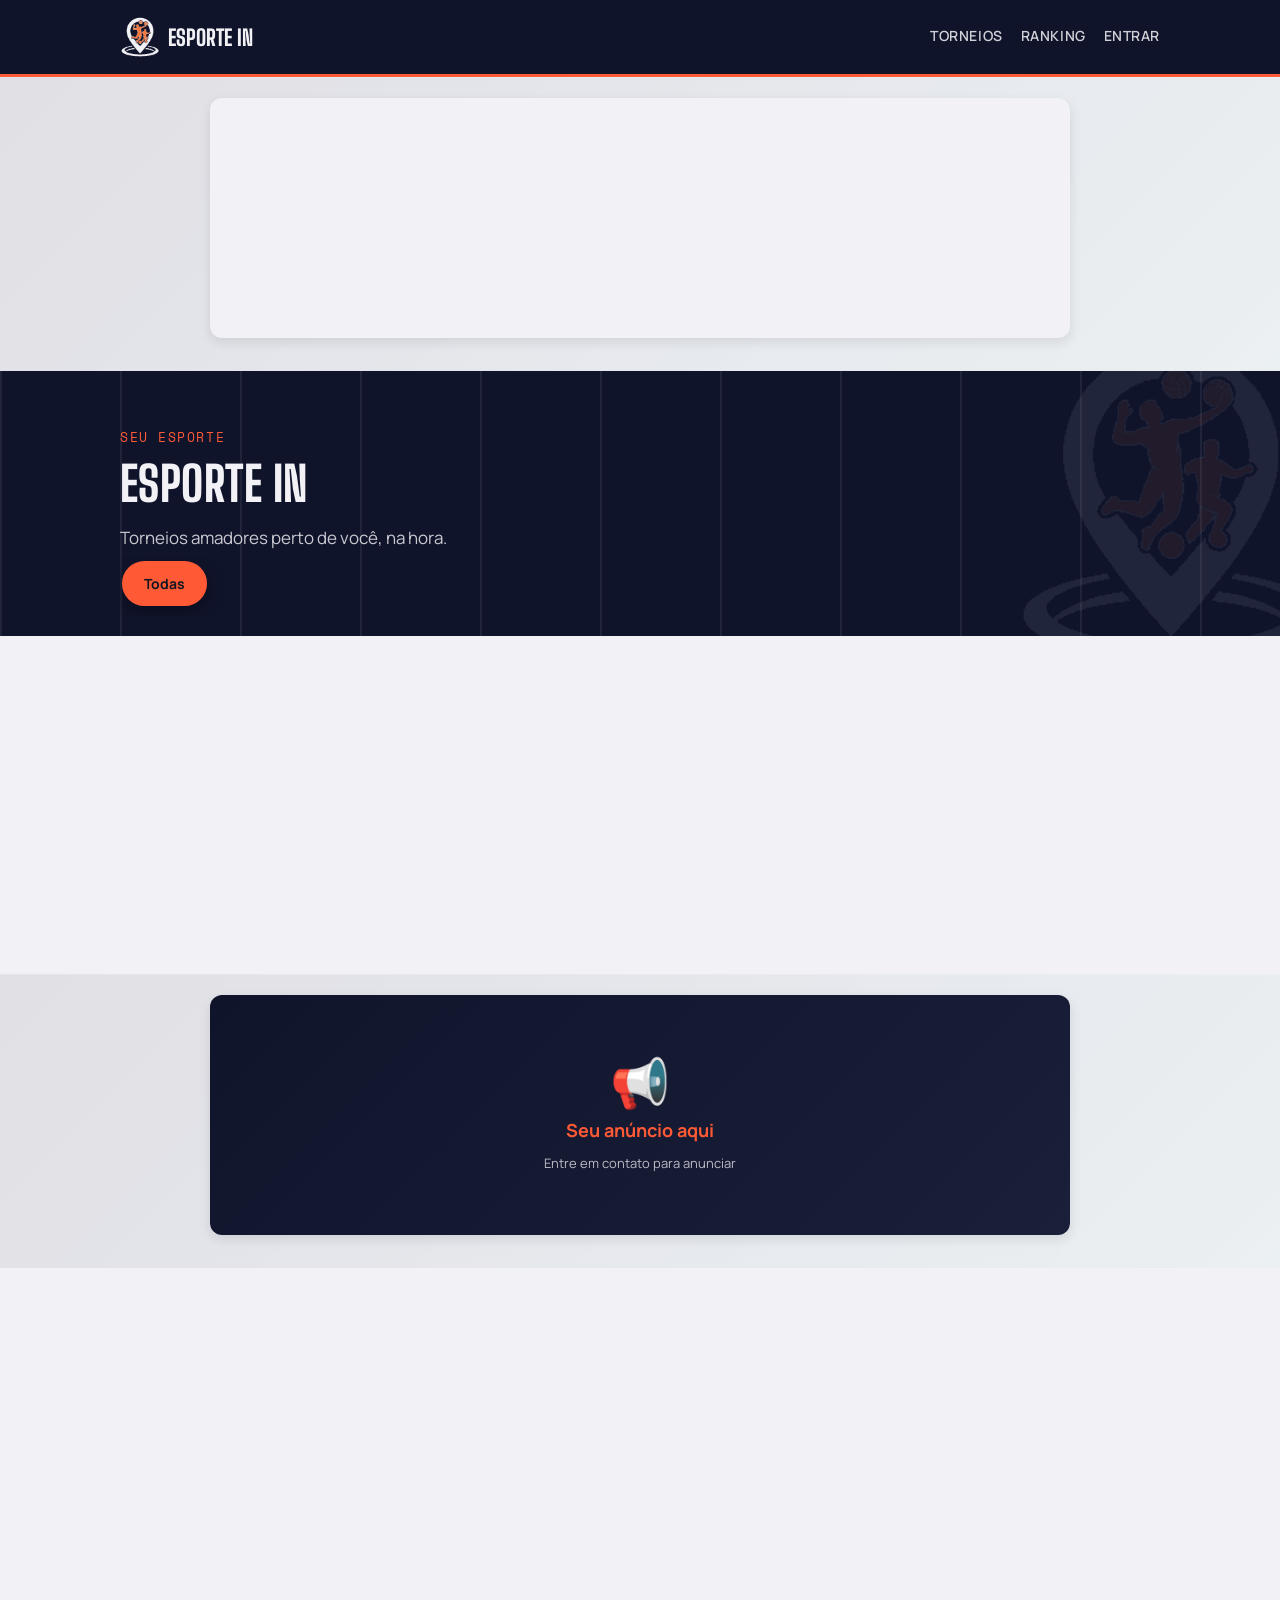
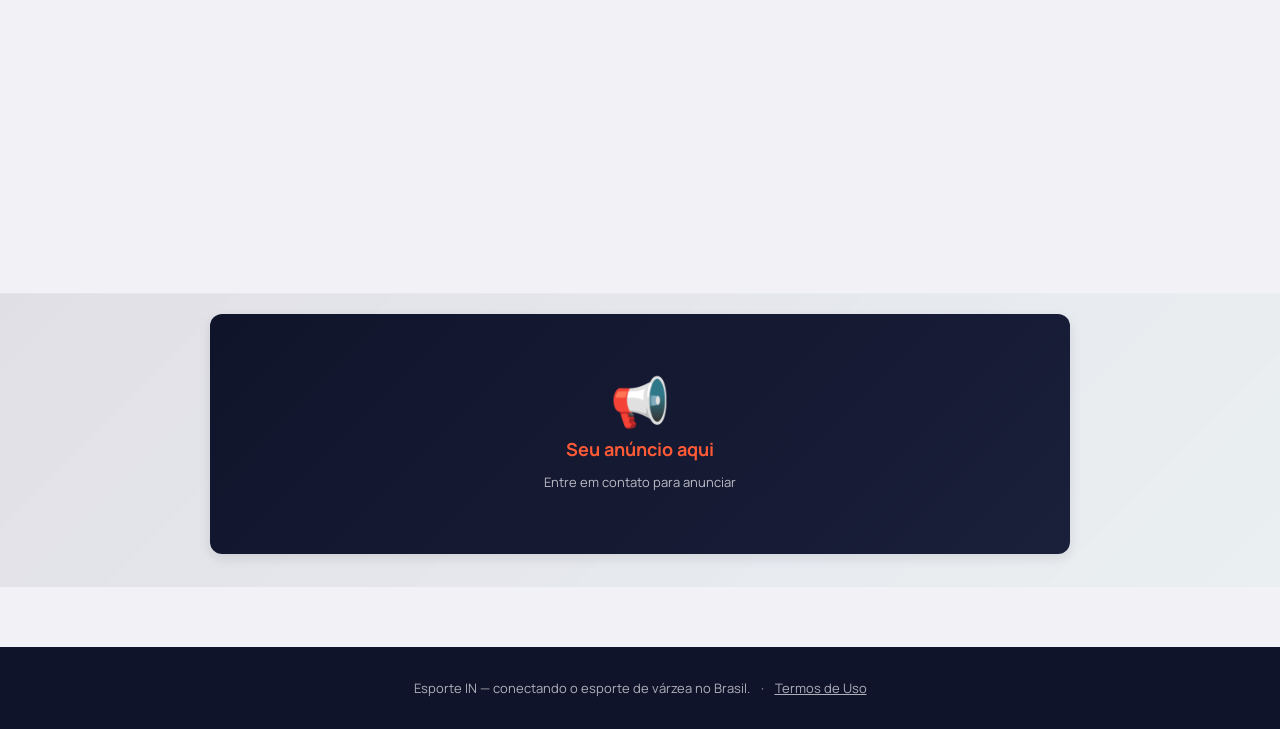
==== index.html @ 9492d5e4 "Add files via upload" ====
<!DOCTYPE html>
<html lang="pt-BR">
<head>
<meta charset="UTF-8">
<meta name="viewport" content="width=device-width, initial-scale=1.0, viewport-fit=cover">
<title>Esporte IN — Torneios de esporte amador no Brasil</title>
<meta name="description" content="Escolha seu esporte e veja na hora os torneios amadores de futebol 4x4, vôlei, pique-bol e mais, perto de você.">
<link rel="canonical" href="https://cordeiroesportes.github.io/arena-amadora/index.html">

<meta property="og:type" content="website">
<meta property="og:site_name" content="Esporte IN">
<meta property="og:title" content="Esporte IN — Torneios de esporte amador no Brasil">
<meta property="og:description" content="Escolha seu esporte e veja na hora os torneios amadores de futebol 4x4, vôlei, pique-bol e mais, perto de você.">
<meta property="og:image" content="https://cordeiroesportes.github.io/arena-amadora/icons/icon-512.png">
<meta property="og:url" content="https://cordeiroesportes.github.io/arena-amadora/index.html">
<meta property="og:locale" content="pt_BR">

<meta name="twitter:card" content="summary">
<meta name="twitter:title" content="Esporte IN — Torneios de esporte amador no Brasil">
<meta name="twitter:description" content="Escolha seu esporte e veja na hora os torneios amadores de futebol 4x4, vôlei, pique-bol e mais, perto de você.">
<meta name="twitter:image" content="https://cordeiroesportes.github.io/arena-amadora/icons/icon-512.png">

<link rel="manifest" href="manifest.json">
<meta name="theme-color" content="#10142B">
<meta name="apple-mobile-web-app-capable" content="yes">
<meta name="apple-mobile-web-app-status-bar-style" content="black-translucent">
<meta name="apple-mobile-web-app-title" content="Esporte IN">
<link rel="icon" href="icons/favicon-32.png">
<link rel="apple-touch-icon" href="icons/icon-192.png">
<link rel="stylesheet" href="style.css">
</head>
<body>

<header class="topo">
  <div class="container">
    <a class="marca" href="#home" data-view="home"><img src="icons/logo-topo.png" alt="" class="marca-icone">Esporte IN</a>
    <nav class="nav-links">
      <a href="#torneios" data-view="torneios">Torneios</a>
      <a href="#ranking" data-view="ranking">Ranking</a>
      <a href="#times" data-view="times" id="link-times" style="display:none;">Meus times</a>
      <a href="#perfil" data-view="perfil" id="link-perfil" style="display:none;">Meu perfil</a>
      <a href="#auth" data-view="auth" id="link-entrar">Entrar</a>
      <a href="#" id="link-sair" style="display:none;">Sair</a>
    </nav>
  </div>
</header>

<div id="overlay-primeiro-esporte" class="overlay-primeiro-esporte" style="display:none;">
  <div class="cartao-primeiro-esporte">
    <div style="display:flex; justify-content:space-between; align-items:flex-start; gap:12px;">
      <div class="hero-eyebrow" style="color:var(--apito);">Bem-vindo(a)</div>
      <button type="button" id="fechar-primeiro-esporte" aria-label="Fechar" style="background:none; border:none; font-size:22px; line-height:1; cursor:pointer; color:var(--tinta-suave);">×</button>
    </div>
    <h2>Qual é o seu esporte?</h2>
    <p>Você pode trocar quando quiser tocando no seletor lá em cima.</p>
    <div class="grade-primeiro-esporte" id="grade-primeiro-esporte"></div>
  </div>
</div>

<div id="overlay-editar-torneio" class="overlay-primeiro-esporte" style="display:none; align-items:flex-start; overflow-y:auto; padding:24px 16px;">
  <div class="cartao-primeiro-esporte" style="max-width:560px; text-align:left; margin:20px auto;">
    <div style="display:flex; justify-content:space-between; align-items:flex-start; gap:12px;">
      <h2 style="margin-bottom:4px;">Editar torneio</h2>
      <button type="button" id="fechar-editar-torneio" aria-label="Fechar" style="background:none; border:none; font-size:22px; line-height:1; cursor:pointer; color:var(--tinta-suave);">×</button>
    </div>
    <p id="aviso-fluxo-edicao" class="mensagem ok" style="display:block; margin-bottom:16px;">
      Essa edição só vale depois que a equipe Esporte IN aprovar. Até lá, o que está publicado continua exatamente como está.
    </p>

    <div id="msg-editar-torneio" class="mensagem"></div>

    <form id="form-editar-torneio">
      <div class="campo">
        <label for="et-nome">Nome do torneio</label>
        <input type="text" id="et-nome" required>
      </div>
      <div class="campo" style="display:flex; gap:10px;">
        <div style="flex:1;">
          <label for="et-modalidade">Modalidade</label>
          <select id="et-modalidade" required></select>
        </div>
        <div style="flex:1;">
          <label for="et-genero">Naipe</label>
          <select id="et-genero" required></select>
        </div>
      </div>
      <div class="campo">
        <label for="et-categoria">Categoria</label>
        <select id="et-categoria" required></select>
      </div>
      <div class="campo">
        <label for="et-porte">Porte da equipe</label>
        <input type="text" id="et-porte">
      </div>
      <div class="campo">
        <label for="et-data">Data</label>
        <input type="date" id="et-data" required>
      </div>
      <div class="campo">
        <label for="et-local">Local</label>
        <input type="text" id="et-local">
      </div>
      <div class="campo" style="display:flex; gap:10px;">
        <div style="flex:2;">
          <label for="et-cidade">Cidade</label>
          <input type="text" id="et-cidade">
        </div>
        <div style="flex:1;">
          <label for="et-estado">UF</label>
          <select id="et-estado"></select>
        </div>
      </div>
      <div class="campo">
        <label for="et-regras">Regras</label>
        <textarea id="et-regras" rows="3"></textarea>
      </div>
      <div class="campo">
        <label for="et-whatsapp">WhatsApp de contato</label>
        <input type="text" id="et-whatsapp" placeholder="Ex: 31999998888">
      </div>

      <hr style="border:none; border-top:1.5px dashed var(--linha-escura); margin:22px 0;">

      <div class="campo">
        <label style="margin-bottom:2px;">Parceiros do torneio (opcional)</label>
        <p style="font-size:12px; color:var(--tinta-suave); margin-bottom:10px;">Restaurantes, padarias, hospedagem etc — sugestões pra quem vem de fora. Cada parceiro também passa por aprovação.</p>
        <div id="lista-parcerias-form"></div>
        <button type="button" id="botao-add-parceria" class="btn btn-linha" style="margin-top:6px;">+ Adicionar parceiro</button>
      </div>

      <button type="submit" class="btn btn-apito btn-bloco" style="margin-top:10px;" id="botao-salvar-edicao-torneio">Enviar edição para aprovação</button>
    </form>
  </div>
</div>

<div id="overlay-detalhe-torneio" class="overlay-primeiro-esporte" style="display:none; align-items:flex-start; overflow-y:auto; padding:24px 16px;">
  <div class="cartao-primeiro-esporte" style="max-width:560px; text-align:left; margin:20px auto;">
    <div style="display:flex; justify-content:space-between; align-items:flex-start; gap:12px; margin-bottom:8px;">
      <h2 style="margin-bottom:0;">Torneio</h2>
      <button type="button" id="fechar-detalhe-torneio" aria-label="Fechar" style="background:none; border:none; font-size:22px; line-height:1; cursor:pointer; color:var(--tinta-suave);">×</button>
    </div>
    <div id="conteudo-detalhe-torneio"></div>
  </div>
</div>

<nav class="nav-mobile">
  <div class="container">
    <a href="#home" data-view="home"><span class="icone-nav"><svg viewBox="0 0 24 24" fill="none" stroke="currentColor" stroke-width="2" stroke-linecap="round" stroke-linejoin="round"><path d="M3 11l9-8 9 8"/><path d="M5 10v10a1 1 0 0 0 1 1h4v-6h4v6h4a1 1 0 0 0 1-1V10"/></svg></span>Início</a>
    <a href="#torneios" data-view="torneios"><span class="icone-nav"><svg viewBox="0 0 24 24" fill="none" stroke="currentColor" stroke-width="2" stroke-linecap="round" stroke-linejoin="round"><path d="M8 21h8"/><path d="M12 17v4"/><path d="M7 4h10v5a5 5 0 0 1-10 0V4Z"/><path d="M7 5H4a3 3 0 0 0 3 4"/><path d="M17 5h3a3 3 0 0 1-3 4"/></svg></span>Torneios</a>
    <a href="#times" data-view="times"><span class="icone-nav"><svg viewBox="0 0 24 24" fill="none" stroke="currentColor" stroke-width="2" stroke-linecap="round" stroke-linejoin="round"><circle cx="9" cy="8" r="3.2"/><path d="M2.5 20c0-3.6 2.9-6 6.5-6s6.5 2.4 6.5 6"/><circle cx="17.5" cy="9" r="2.6"/><path d="M15.2 14.3c2.6.4 4.3 2.3 4.3 5.7"/></svg></span>Times</a>
    <a href="#ranking" data-view="ranking"><span class="icone-nav"><svg viewBox="0 0 24 24" fill="none" stroke="currentColor" stroke-width="2" stroke-linecap="round" stroke-linejoin="round"><path d="M4 20V10"/><path d="M12 20V4"/><path d="M20 20v-7"/><path d="M2 20h20"/></svg></span>Ranking</a>
    <a href="#perfil" data-view="perfil" id="link-perfil-mobile"><span class="icone-nav"><svg viewBox="0 0 24 24" fill="none" stroke="currentColor" stroke-width="2" stroke-linecap="round" stroke-linejoin="round"><circle cx="12" cy="8" r="3.6"/><path d="M4.5 20c0-4 3.3-6.8 7.5-6.8s7.5 2.8 7.5 6.8"/></svg></span>Perfil</a>
  </div>
</nav>

<main>

  <!-- ======================= VIEW: HOME ======================= -->
  <section class="view" id="view-home">
    <div id="banner-instalar" class="banner-instalar">
      <div class="banner-instalar-conteudo">
        <span class="banner-instalar-icone"><svg viewBox="0 0 24 24" fill="none" stroke="currentColor" stroke-width="2" stroke-linecap="round" stroke-linejoin="round"><rect x="7" y="2" width="10" height="20" rx="2"/><path d="M12 7v7"/><path d="M9 11l3 3 3-3"/></svg></span>
        <div class="banner-instalar-texto">
          <div class="banner-instalar-titulo">Instale o Esporte IN</div>
          <div id="texto-banner-instalar">Tenha acesso rápido direto da tela inicial.</div>
        </div>
      </div>
      <button type="button" id="botao-instalar-app" class="banner-instalar-btn">Instalar</button>
      <button type="button" id="botao-fechar-banner-instalar" class="banner-instalar-fechar" aria-label="Fechar">×</button>
    </div>

    <!-- ========== BANNER DE PROPAGANDA #1 (PRINCIPAL) - CARROSSEL HÍBRIDO ========== -->
    <section class="secao-banner-propaganda" id="secao-banner-1">
      <div class="container">
        <div class="banner-propaganda-wrapper">
          <!-- Container do carrossel -->
          <div id="carrossel-banner-principal" class="carrossel-banner-container">
            <!-- Itens dinâmicos inseridos aqui pelo JS -->
          </div>

          <!-- Setas de navegação -->
          <button type="button" id="banner-prev" class="banner-seta banner-seta-prev" aria-label="Anúncio anterior" style="display:none;">
            <svg viewBox="0 0 24 24" fill="none" stroke="currentColor" stroke-width="2" stroke-linecap="round" stroke-linejoin="round">
              <polyline points="15 18 9 12 15 6"></polyline>
            </svg>
          </button>
          <button type="button" id="banner-next" class="banner-seta banner-seta-next" aria-label="Próximo anúncio" style="display:none;">
            <svg viewBox="0 0 24 24" fill="none" stroke="currentColor" stroke-width="2" stroke-linecap="round" stroke-linejoin="round">
              <polyline points="9 18 15 12 9 6"></polyline>
            </svg>
          </button>
        </div>

        <!-- Indicadores e controles -->
        <div class="banner-carrossel-controles">
          <div id="indicadores-banner-principal" class="banner-indicadores"></div>
          <button type="button" id="botao-parar-carrossel" class="banner-btn-parar" style="display:none;" aria-label="Parar rotação">⏸</button>
        </div>
      </div>
    </section>

    <section class="hero" style="padding-bottom:20px;">
      <div class="container">
        <div class="hero-eyebrow">Seu esporte</div>
        <h1 style="font-size:clamp(28px,6vw,48px);">Esporte IN</h1>
        <p class="lead" style="margin-bottom:4px;">
          Torneios amadores perto de você, na hora.
        </p>

        <div class="chips-esporte" id="chips-esporte" role="group" aria-label="Trocar de esporte"></div>

      </div>
    </section>

    <section class="secao-stats reveal" id="secao-stats-home">
      <div class="container">
        <div class="stats-lista">
          <div class="stat-item">
            <span class="stat-numero" id="stat-torneios">0</span>
            <span class="stat-rotulo">Torneios cadastrados</span>
          </div>
          <div class="stat-item">
            <span class="stat-numero" id="stat-times">0</span>
            <span class="stat-rotulo">Times no ranking</span>
          </div>
          <div class="stat-item">
            <span class="stat-numero" id="stat-atletas">0</span>
            <span class="stat-rotulo">Atletas em destaque</span>
          </div>
        </div>
      </div>
    </section>

    <section class="secao reveal" style="padding-bottom:8px;">
      <div class="container">
        <h2 class="secao-titulo">Como funciona</h2>
        <div class="passos-como-funciona">
          <div class="passo-item">
            <span class="passo-numero">1</span>
            <span class="passo-icone"><svg viewBox="0 0 24 24" fill="none" stroke="currentColor" stroke-width="2" stroke-linecap="round" stroke-linejoin="round"><circle cx="12" cy="12" r="9"/><path d="M8 12.5l2.5 2.5L16 9"/></svg></span>
            <h3>Escolha seu esporte</h3>
            <p>Toque num esporte ali em cima e veja só o que importa pra você.</p>
          </div>
          <div class="passo-item">
            <span class="passo-numero">2</span>
            <span class="passo-icone"><svg viewBox="0 0 24 24" fill="none" stroke="currentColor" stroke-width="2" stroke-linecap="round" stroke-linejoin="round"><path d="M2 12s4-7 10-7 10 7 10 7-4 7-10 7S2 12 2 12Z"/><circle cx="12" cy="12" r="3"/></svg></span>
            <h3>Veja o que tá rolando</h3>
            <p>Torneios abertos e o ranking de times e atletas, sempre atualizado.</p>
          </div>
          <div class="passo-item">
            <span class="passo-numero">3</span>
            <span class="passo-icone"><svg viewBox="0 0 24 24" fill="none" stroke="currentColor" stroke-width="2" stroke-linecap="round" stroke-linejoin="round"><path d="M3 9a2 2 0 0 1 2-2h14a2 2 0 0 1 2 2v1.5a1.8 1.8 0 0 0 0 3V15a2 2 0 0 1-2 2H5a2 2 0 0 1-2-2v-1.5a1.8 1.8 0 0 0 0-3V9Z"/><path d="M10 7.5v9" stroke-dasharray="2.2 2.2"/></svg></span>
            <h3>Inscreva seu time</h3>
            <p>Cadastre-se, monte seu elenco e entre direto nos torneios abertos.</p>
          </div>
        </div>
      </div>
    </section>

    <!-- ========== BANNER DE PROPAGANDA #2 (SECUNDÁRIO) ========== -->
    <section class="secao-banner-propaganda" id="secao-banner-2">
      <div class="container">
        <div class="banner-propaganda-wrapper">
          <a id="link-banner-2" href="#" class="banner-propaganda-link" target="_blank" rel="noopener noreferrer">
            <img id="img-banner-2" src="" alt="Banner publicitário" class="banner-propaganda-img" style="display:none;">
            <div id="placeholder-banner-2" class="banner-propaganda-placeholder">
              <div class="banner-placeholder-icon">📢</div>
              <div class="banner-placeholder-text">Seu anúncio aqui</div>
              <div class="banner-placeholder-sub">Entre em contato para anunciar</div>
            </div>
          </a>
          <button type="button" id="botao-fechar-banner-2" class="banner-propaganda-fechar" style="display:none;" aria-label="Fechar">×</button>
        </div>
        <div class="banner-propaganda-indicadores" id="indicadores-banner-2"></div>
      </div>
    </section>

    <section class="secao reveal" style="padding-top:20px; padding-bottom:20px;">
      <div class="container">
        <div class="dica-arraste" id="dica-arraste-torneios">Arraste pra ver mais <span class="seta-dica">→</span></div>
        <div id="carrossel-banners" class="carrossel-banners">
          <div class="skeleton-cartao" style="flex:0 0 82%; max-width:340px;">
            <div class="skeleton-linha curta"></div>
            <div class="skeleton-linha media"></div>
            <div class="skeleton-linha larga"></div>
          </div>
        </div>
      </div>
    </section>

    <section class="secao reveal" style="padding-top:0;">
      <div class="container">
        <div class="secao-cabecalho">
          <div>
            <h2 class="secao-titulo" id="titulo-destaque">Top 3</h2>
            <p class="secao-sub">Quem manda na várzea agora.</p>
          </div>
          <a href="#ranking" class="link-discreto">Ver ranking completo <span class="seta-dica">→</span></a>
        </div>

        <div id="top3-home" class="top3-ranking">
          <div class="skeleton-cartao">
            <div class="skeleton-linha larga"></div>
          </div>
        </div>
      </div>
    </section>

    <section class="secao reveal" id="secao-cta-visitante" style="background:var(--verde-quadra); color:var(--giz);">
      <div class="container" style="text-align:center;">
        <h2 class="secao-titulo">Bora tirar o esporte amador do WhatsApp?</h2>
        <p style="max-width:52ch; margin:0 auto 24px; color:rgba(242,241,245,0.85);">
          Cadastre sua equipe ou o seu próximo torneio em poucos minutos.
        </p>
        <a href="#auth" class="btn btn-apito">Criar minha conta gratuita</a>
      </div>
    </section>

    <!-- ========== BANNER DE PROPAGANDA #3 (SECUNDÁRIO) ========== -->
    <section class="secao-banner-propaganda" id="secao-banner-3">
      <div class="container">
        <div class="banner-propaganda-wrapper">
          <a id="link-banner-3" href="#" class="banner-propaganda-link" target="_blank" rel="noopener noreferrer">
            <img id="img-banner-3" src="" alt="Banner publicitário" class="banner-propaganda-img" style="display:none;">
            <div id="placeholder-banner-3" class="banner-propaganda-placeholder">
              <div class="banner-placeholder-icon">📢</div>
              <div class="banner-placeholder-text">Seu anúncio aqui</div>
              <div class="banner-placeholder-sub">Entre em contato para anunciar</div>
            </div>
          </a>
          <button type="button" id="botao-fechar-banner-3" class="banner-propaganda-fechar" style="display:none;" aria-label="Fechar">×</button>
        </div>
        <div class="banner-propaganda-indicadores" id="indicadores-banner-3"></div>
      </div>
    </section>

    <section class="secao reveal" id="secao-acoes-logado" style="display:none;">
      <div class="container">
        <h2 class="secao-titulo" style="margin-bottom:16px;">O que você quer fazer?</h2>
        <div class="grade-acoes-rapidas">
          <a href="#torneios" class="acao-rapida">
            <span class="icone-acao"><svg viewBox="0 0 24 24" fill="none" stroke="currentColor" stroke-width="1.8" stroke-linecap="round" stroke-linejoin="round"><path d="M8 21h8"/><path d="M12 17v4"/><path d="M7 4h10v5a5 5 0 0 1-10 0V4Z"/><path d="M7 5H4a3 3 0 0 0 3 4"/><path d="M17 5h3a3 3 0 0 1-3 4"/></svg></span>
            <span>Cadastrar torneio</span>
          </a>
          <a href="#times" class="acao-rapida">
            <span class="icone-acao"><svg viewBox="0 0 24 24" fill="none" stroke="currentColor" stroke-width="1.8" stroke-linecap="round" stroke-linejoin="round"><circle cx="9" cy="8" r="3.2"/><path d="M2.5 20c0-3.6 2.9-6 6.5-6s6.5 2.4 6.5 6"/><circle cx="17.5" cy="9" r="2.6"/><path d="M15.2 14.3c2.6.4 4.3 2.3 4.3 5.7"/></svg></span>
            <span>Criar/gerenciar time</span>
          </a>
          <a href="#times" class="acao-rapida" id="atalho-ver-atletas">
            <span class="icone-acao"><svg viewBox="0 0 24 24" fill="none" stroke="currentColor" stroke-width="1.8" stroke-linecap="round" stroke-linejoin="round"><circle cx="12" cy="8" r="3.6"/><path d="M4.5 20c0-4 3.3-6.8 7.5-6.8s7.5 2.8 7.5 6.8"/></svg></span>
            <span>Ver atletas</span>
          </a>
          <a href="#perfil" class="acao-rapida">
            <span class="icone-acao"><svg viewBox="0 0 24 24" fill="none" stroke="currentColor" stroke-width="1.8" stroke-linecap="round" stroke-linejoin="round"><path d="M3 9a2 2 0 0 1 2-2h14a2 2 0 0 1 2 2v1.5a1.8 1.8 0 0 0 0 3V15a2 2 0 0 1-2 2H5a2 2 0 0 1-2-2v-1.5a1.8 1.8 0 0 0 0-3V9Z"/><path d="M10 7.5v9" stroke-dasharray="2.2 2.2"/></svg></span>
            <span>Meu código de atleta</span>
          </a>
          <a href="#ranking" class="acao-rapida">
            <span class="icone-acao"><svg viewBox="0 0 24 24" fill="none" stroke="currentColor" stroke-width="1.8" stroke-linecap="round" stroke-linejoin="round"><path d="M4 20V10"/><path d="M12 20V4"/><path d="M20 20v-7"/><path d="M2 20h20"/></svg></span>
            <span>Ver ranking completo</span>
          </a>
        </div>
      </div>
    </section>
  </section>

  <!-- ===================== VIEW: TORNEIOS ===================== -->
  <section class="view pagina" id="view-torneios" style="display:none;">
    <div class="container" style="padding-top:32px;">

      <div style="display:flex; justify-content:space-between; align-items:flex-end; gap:12px; flex-wrap:wrap; margin-bottom:20px;">
        <div>
          <h1 style="font-size:32px;">Torneios abertos</h1>
          <p class="secao-sub" style="margin-bottom:0;">Filtre por modalidade, categoria e cidade.</p>
        </div>
        <button id="botao-novo-torneio" class="btn btn-apito" style="display:none;">+ Cadastrar torneio</button>
      </div>

      <div id="bloco-nao-logado" class="mensagem ok" style="display:block;">
        Quer divulgar um torneio? <a href="#auth" style="text-decoration:underline; font-weight:700;">Crie sua conta ou entre</a> para cadastrar.
      </div>

      <div id="bloco-pendencias"></div>

      <div class="filtros">
        <select id="filtro-modalidade" aria-label="Filtrar por modalidade"></select>
        <select id="filtro-genero" aria-label="Filtrar por naipe"></select>
        <select id="filtro-categoria" aria-label="Filtrar por categoria"></select>
        <input type="text" id="filtro-cidade" placeholder="Filtrar por cidade">
      </div>

      <div id="bloco-novo-torneio" class="form-cartao" style="display:none; max-width:720px; margin-bottom:32px;">
        <h3 style="font-size:20px; margin-bottom:16px;">Cadastrar novo torneio</h3>
        <div id="msg-novo-torneio" class="mensagem"></div>
        <form id="form-torneio">
          <div class="campo">
            <label for="nt-nome">Nome do torneio</label>
            <input type="text" id="nt-nome" required>
          </div>
          <div class="campo">
            <label for="nt-foto">Foto ou logo do torneio (opcional)</label>
            <div class="upload-foto-area" id="upload-foto-area">
              <img id="preview-foto-torneio" style="display:none;" alt="Prévia da foto do torneio">
              <span id="upload-foto-texto">
                <svg viewBox="0 0 24 24" fill="none" stroke="currentColor" stroke-width="2" stroke-linecap="round" stroke-linejoin="round"><rect x="3" y="5" width="18" height="14" rx="2"/><circle cx="9" cy="11" r="2"/><path d="M21 15l-4.3-4.3a2 2 0 0 0-2.8 0L7 18"/></svg>
                Toque pra escolher uma foto
              </span>
            </div>
            <input type="file" id="nt-foto" accept="image/*" style="display:none;">
            <button type="button" id="botao-remover-foto-torneio" class="link-esqueci-senha" style="display:none;">Remover foto</button>
            <div id="progresso-upload-foto" class="mensagem" style="display:none;"></div>
          </div>
          <div class="campo" style="display:flex; gap:10px;">
            <div style="flex:1;">
              <label for="nt-modalidade">Modalidade</label>
              <select id="nt-modalidade" required></select>
            </div>
            <div style="flex:1;">
              <label for="nt-categoria">Categoria</label>
              <select id="nt-categoria" required></select>
            </div>
          </div>
          <div class="campo">
            <label for="nt-genero">Naipe</label>
            <select id="nt-genero" required></select>
          </div>
          <div class="campo">
            <label for="nt-porte">Porte da equipe (ex: 4x4, times de 10)</label>
            <input type="text" id="nt-porte" placeholder="Ex: 4x4">
          </div>
          <div class="campo">
            <label for="nt-data">Data</label>
            <input type="date" id="nt-data" required>
          </div>
          <div class="campo">
            <label for="nt-local">Local (nome do espaço/quadra)</label>
            <input type="text" id="nt-local">
          </div>
          <div class="campo" style="display:flex; gap:10px;">
            <div style="flex:2;">
              <label for="nt-cidade">Cidade</label>
              <input type="text" id="nt-cidade">
            </div>
            <div style="flex:1;">
              <label for="nt-estado">UF</label>
              <select id="nt-estado"></select>
            </div>
          </div>
          <div class="campo">
            <label for="nt-regras">Regras / observações</label>
            <textarea id="nt-regras" placeholder="Ex: máximo 2 atletas federados por equipe, tempo de jogo, premiação..."></textarea>
          </div>
          <div class="campo">
            <label for="nt-whatsapp">WhatsApp para inscrições (com DDD)</label>
            <input type="tel" id="nt-whatsapp" placeholder="31900000000" required>
          </div>

          <hr style="border:none; border-top:1.5px dashed var(--linha-escura); margin:22px 0;">

          <div class="campo">
            <label style="margin-bottom:2px;">Parceiros do torneio (opcional)</label>
            <p style="font-size:12px; color:var(--tinta-suave); margin-bottom:10px;">Restaurantes, padarias, hospedagem etc — sugestões pra quem vem de fora. Passa pela mesma aprovação do torneio.</p>
            <div id="lista-parcerias-form-novo"></div>
            <button type="button" id="botao-add-parceria-novo" class="btn btn-linha" style="margin-top:6px;">+ Adicionar parceiro</button>
          </div>

          <p style="font-size:13px; color:var(--tinta-suave); margin:16px 0;">
            O torneio fica em análise antes de aparecer publicamente na lista.
          </p>
          <button type="submit" class="btn btn-apito btn-bloco">Enviar para aprovação</button>
        </form>
      </div>

      <div class="aviso-legal-lista">
        <span class="aviso-legal-icone"><svg viewBox="0 0 24 24" fill="none" stroke="currentColor" stroke-width="2" stroke-linecap="round" stroke-linejoin="round"><path d="M12 3 1.5 21h21L12 3Z"/><path d="M12 9.5v5"/><path d="M12 17.1v.15"/></svg></span>
        O Esporte IN apenas divulga estes torneios. Inscrições, regras, pagamentos e a realização de cada evento são de responsabilidade exclusiva do organizador. <a href="#termos">Saiba mais</a>.
      </div>

      <div id="lista-torneios" class="grade-cartoes"></div>

    </div>
  </section>

  <!-- ===================== VIEW: RANKING ===================== -->
  <section class="view pagina" id="view-ranking" style="display:none;">
    <div class="container" style="padding-top:40px; max-width:720px;">

      <div class="hero-eyebrow" style="color:var(--apito);">Ranking</div>
      <h1 style="font-size:clamp(28px,5vw,44px); margin-bottom:8px;">Quem manda na várzea</h1>
      <p class="secao-sub" style="margin-bottom:24px;">Times e atletas com mais títulos no Esporte IN.</p>

      <div class="abas" style="max-width:320px; margin-bottom:0;">
        <div class="aba ativa" id="aba-ranking-times">Times</div>
        <div class="aba" id="aba-ranking-atletas">Atletas</div>
      </div>

      <div style="margin-top:16px; display:flex; gap:10px; flex-wrap:wrap; align-items:center;">
        <div class="toggle-escopo" id="toggle-escopo-ranking">
          <button type="button" class="ativo" data-escopo="nacional">Nacional</button>
          <button type="button" data-escopo="regional">Regional</button>
        </div>
        <select id="filtro-ranking-estado" style="display:none; max-width:160px;"></select>
      </div>

      <div class="campo" style="max-width:280px; margin-top:12px;">
        <label for="filtro-ranking-modalidade">Modalidade</label>
        <select id="filtro-ranking-modalidade"></select>
      </div>

      <div id="minha-posicao" class="mensagem ok" style="display:none; margin-top:8px;"></div>

      <div id="lista-ranking" style="margin-top:20px;">
        <div class="skeleton-cartao"><div class="skeleton-linha larga"></div><div class="skeleton-linha media"></div></div>
      </div>

    </div>
  </section>

  <!-- ====================== VIEW: TIMES ======================= -->
  <section class="view pagina" id="view-times" style="display:none;">
    <div class="container" style="padding-top:32px;">

      <div style="display:flex; justify-content:space-between; align-items:flex-end; gap:12px; flex-wrap:wrap; margin-bottom:18px;">
        <div>
          <h1 style="font-size:32px;">Atleta / Time / Técnico</h1>
          <p class="secao-sub" style="margin-bottom:0;" id="subtitulo-times-atletas">Crie seu elenco e adicione atletas pelo código deles.</p>
        </div>
        <button id="botao-novo-time" class="btn btn-apito" style="display:none;">+ Criar time</button>
      </div>

      <div class="abas" style="max-width:460px; margin-bottom:24px;">
        <div class="aba" id="aba-atletas-sub">Atleta</div>
        <div class="aba ativa" id="aba-times-sub">Time</div>
        <div class="aba" id="aba-tecnicos-sub">Técnico</div>
      </div>

      <div id="conteudo-times-sub">

      <div id="bloco-times-nao-logado" class="mensagem ok" style="display:block; margin-bottom:24px;">
        Quer criar um time e gerenciar o elenco? <a href="#auth" style="text-decoration:underline; font-weight:700;">Crie sua conta ou entre</a>.
      </div>

      <div id="bloco-novo-time" class="form-cartao" style="display:none; max-width:560px; margin-bottom:32px;">
        <h3 style="font-size:20px; margin-bottom:16px;">Novo time</h3>
        <div id="msg-novo-time" class="mensagem"></div>
        <form id="form-time">
          <div class="campo">
            <label for="nt-nome-time">Nome do time</label>
            <input type="text" id="nt-nome-time" required>
          </div>
          <div class="campo" style="display:flex; gap:10px;">
            <div style="flex:1;">
              <label for="nt-modalidade-time">Modalidade</label>
              <select id="nt-modalidade-time" required></select>
            </div>
            <div style="flex:1;">
              <label for="nt-genero-time">Naipe</label>
              <select id="nt-genero-time" required></select>
            </div>
          </div>
          <div class="campo" style="display:flex; gap:10px;">
            <div style="flex:2;">
              <label for="nt-cidade-time">Cidade</label>
              <input type="text" id="nt-cidade-time">
            </div>
            <div style="flex:1;">
              <label for="nt-estado-time">UF</label>
              <select id="nt-estado-time"></select>
            </div>
          </div>
          <button type="submit" class="btn btn-apito btn-bloco">Criar time</button>
        </form>
      </div>

      <h2 id="titulo-meus-times" style="font-size:22px; margin-bottom:12px; display:none;">Meus times</h2>
      <div id="lista-times">
        <div class="skeleton-cartao"><div class="skeleton-linha media"></div><div class="skeleton-linha larga"></div></div>
      </div>

      <hr style="border:none; border-top:1.5px dashed var(--linha-escura); margin:36px 0;">

      <h2 style="font-size:24px; margin-bottom:4px;">Todos os times</h2>
      <p class="secao-sub">Encontre qualquer time cadastrado no Esporte IN.</p>

      <div class="filtros">
        <select id="filtro-times-modalidade" aria-label="Filtrar por modalidade"></select>
        <select id="filtro-times-genero" aria-label="Filtrar por naipe"></select>
        <input type="text" id="filtro-times-cidade" placeholder="Filtrar por cidade">
      </div>

      <div id="lista-todos-times" class="grade-cartoes">
        <div class="skeleton-cartao"><div class="skeleton-linha media"></div><div class="skeleton-linha larga"></div></div>
      </div>

      </div>
      <!-- fim #conteudo-times-sub -->

      <div id="conteudo-atletas-sub" style="display:none;">

        <div id="bloco-atletas-nao-logado" class="mensagem ok" style="display:none; margin-bottom:24px;">
          Quer ver o diretório de atletas? <a href="#auth" style="text-decoration:underline; font-weight:700;">Crie sua conta ou entre</a>.
        </div>

        <div id="bloco-atletas-logado">
          <p class="secao-sub">Encontre atletas cadastrados no Esporte IN.</p>

          <div class="filtros">
            <select id="filtro-atletas-modalidade" aria-label="Filtrar por modalidade"></select>
            <input type="text" id="filtro-atletas-cidade" placeholder="Filtrar por cidade">
          </div>

          <div id="lista-atletas" class="grade-cartoes">
            <div class="skeleton-cartao"><div class="skeleton-linha media"></div><div class="skeleton-linha larga"></div></div>
          </div>
        </div>

      </div>

      <div id="conteudo-tecnicos-sub" style="display:none;">

        <div id="bloco-tecnicos-nao-logado" class="mensagem ok" style="display:none; margin-bottom:24px;">
          Quer ver o diretório de técnicos? <a href="#auth" style="text-decoration:underline; font-weight:700;">Crie sua conta ou entre</a>.
        </div>

        <div id="bloco-tecnicos-logado">
          <p class="secao-sub">Encontre técnicos cadastrados no Esporte IN.</p>

          <div class="filtros">
            <select id="filtro-tecnicos-modalidade" aria-label="Filtrar por modalidade"></select>
            <input type="text" id="filtro-tecnicos-cidade" placeholder="Filtrar por cidade">
          </div>

          <div id="lista-tecnicos" class="grade-cartoes">
            <div class="skeleton-cartao"><div class="skeleton-linha media"></div><div class="skeleton-linha larga"></div></div>
          </div>
        </div>

      </div>

    </div>
  </section>

  <!-- ====================== VIEW: PERFIL ======================= -->
  <section class="view pagina" id="view-perfil" style="display:none;">
    <div class="container" style="padding-top:40px; max-width:560px;">

      <div id="bloco-carregando">
        <div class="skeleton-cartao"><div class="skeleton-linha curta"></div><div class="skeleton-linha larga"></div><div class="skeleton-linha media"></div></div>
      </div>

      <div id="bloco-perfil" style="display:none;">

        <a href="#times" class="cartao-destaque" style="margin-bottom:20px; text-decoration:none;">
          <div>
            <div class="hero-eyebrow" style="margin-bottom:6px;">Gestão de elenco</div>
            <h3 style="font-size:20px;">Meus times</h3>
            <p style="margin-bottom:0;">Crie times e escale atletas pelo código.</p>
          </div>
          <span class="btn btn-apito">Abrir →</span>
        </a>

        <div id="cartao-codigo" class="sumula" style="display:none; margin-bottom:24px; text-align:center;">
          <div class="sumula-modalidade">Seu código de atleta</div>
          <h2 style="font-family:var(--fonte-dado); font-size:38px; letter-spacing:0.05em; margin:8px 0;" id="texto-codigo"></h2>
          <p style="font-size:13px; color:var(--tinta-suave); margin:0;">
            Informe esse código ao seu técnico para entrar em um time.
          </p>
        </div>

        <h1 style="font-size:26px; margin-bottom:16px;">Meus dados</h1>

        <form id="form-perfil" class="form-cartao">
          <div id="msg-perfil" class="mensagem"></div>

          <div class="campo campo-foto-perfil">
            <div class="avatar-upload-area" id="avatar-upload-area">
              <img id="preview-foto-perfil" style="display:none;" alt="Sua foto de perfil">
              <span id="avatar-upload-icone">
                <svg viewBox="0 0 24 24" fill="none" stroke="currentColor" stroke-width="2" stroke-linecap="round" stroke-linejoin="round"><circle cx="12" cy="8" r="3.6"/><path d="M4.5 20c0-4 3.3-6.8 7.5-6.8s7.5 2.8 7.5 6.8"/></svg>
              </span>
              <span class="avatar-upload-lapis">
                <svg viewBox="0 0 24 24" fill="none" stroke="currentColor" stroke-width="2" stroke-linecap="round" stroke-linejoin="round"><path d="M12 20h9"/><path d="M16.5 3.5a2.1 2.1 0 0 1 3 3L7 19l-4 1 1-4Z"/></svg>
              </span>
            </div>
            <input type="file" id="pf-foto" accept="image/*" style="display:none;">
            <button type="button" id="botao-remover-foto-perfil" class="link-esqueci-senha" style="display:none;">Remover foto</button>
            <div id="progresso-upload-foto-perfil" class="mensagem" style="display:none;"></div>
          </div>

          <div class="campo">
            <label for="pf-nome">Nome completo</label>
            <input type="text" id="pf-nome" required>
          </div>

          <div class="campo">
            <label>E-mail</label>
            <input type="email" id="pf-email" disabled>
          </div>

          <div class="campo">
            <label for="pf-telefone">Telefone / WhatsApp</label>
            <input type="tel" id="pf-telefone">
          </div>

          <div class="campo" id="bloco-nascimento-perfil">
            <label for="pf-nascimento">Data de nascimento</label>
            <input type="date" id="pf-nascimento">
          </div>

          <div class="campo">
            <label for="pf-altura">Altura em cm (opcional)</label>
            <input type="number" id="pf-altura" min="100" max="230" placeholder="Ex: 178">
          </div>

          <div class="campo">
            <div class="campo-checks">
              <label><input type="checkbox" id="pf-mostrar-altura"> Mostrar minha altura no diretório de atletas</label>
              <label><input type="checkbox" id="pf-mostrar-idade"> Mostrar minha idade no diretório de atletas</label>
            </div>
          </div>

          <div class="campo campo-contato-publico">
            <label class="opcao-checkbox-destaque">
              <input type="checkbox" id="pf-mostrar-contato">
              <span>Disponibilizar meu WhatsApp/celular publicamente</span>
            </label>
            <p class="aviso-contato-publico">
              Se você ativar essa opção, o telefone do seu cadastro fica visível pra qualquer pessoa logada no Esporte IN, nas páginas de Atletas e Técnicos — é uma forma de outras equipes ou organizadores te convidarem pra oportunidades. Pode desligar quando quiser.
            </p>
          </div>

          <div class="campo" style="display:flex; gap:10px;">
            <div style="flex:2;">
              <label for="pf-cidade">Cidade</label>
              <input type="text" id="pf-cidade">
            </div>
            <div style="flex:1;">
              <label for="pf-estado">UF</label>
              <select id="pf-estado"></select>
            </div>
          </div>

          <div class="campo">
            <label>Você quer participar como</label>
            <div class="campo-checks">
              <label><input type="checkbox" id="pf-tipo-atleta"> Atleta / jogador</label>
              <label><input type="checkbox" id="pf-tipo-organizador"> Organizador de torneio</label>
              <label><input type="checkbox" id="pf-tipo-tecnico"> Técnico de time</label>
            </div>
            <p style="font-size:12px; color:var(--tinta-suave); margin-top:6px;">
              Marcar "atleta" gera seu código automaticamente ao salvar, se você ainda não tiver um.
            </p>
          </div>

          <div class="campo">
            <label>Modalidades de interesse</label>
            <div class="campo-checks" id="pf-modalidades"></div>
          </div>

          <div class="campo" style="display:flex; gap:10px;">
            <div style="flex:1;">
              <label for="pf-esporte">Esporte principal</label>
              <select id="pf-esporte"></select>
            </div>
            <div style="flex:1;">
              <label for="pf-posicao">Posição</label>
              <select id="pf-posicao"></select>
            </div>
          </div>

          <div class="campo">
            <label>Última equipe vinculada</label>
            <input type="text" id="pf-ultima-equipe" disabled placeholder="Nenhuma equipe ainda">
            <p style="font-size:12px; color:var(--tinta-suave); margin-top:6px;">
              Preenchido automaticamente pelo time mais recente que te escalou.
            </p>
          </div>

          <button type="submit" class="btn btn-apito btn-bloco">Salvar alterações</button>
        </form>

        <button type="button" class="btn btn-linha btn-bloco btn-sair-perfil" id="botao-sair-perfil">Sair da conta</button>

        <div class="form-cartao zona-risco">
          <h3>Excluir minha conta</h3>
          <p>
            Apaga seus dados (nome, código, telefone etc) e seu login. Times que você criou continuam existindo, mas sem você como responsável. Essa ação não pode ser desfeita.
          </p>
          <div id="msg-excluir-conta" class="mensagem"></div>
          <button type="button" class="btn btn-vermelho" id="botao-excluir-conta">Excluir minha conta</button>
        </div>
      </div>

    </div>
  </section>

  <!-- ======================= VIEW: AUTH ======================== -->
  <section class="view pagina" id="view-auth" style="display:none;">
    <div class="container" style="padding-top:40px; max-width:560px;">

      <img src="icons/logo-completa.png" alt="Esporte IN — Torneios e competições" class="logo-auth">

      <div id="aviso-logado" class="mensagem ok" style="display:none;"></div>

      <div class="abas">
        <div class="aba ativa" id="aba-login">Entrar</div>
        <div class="aba" id="aba-cadastro">Cadastrar</div>
      </div>

      <!-- LOGIN -->
      <form id="form-login" class="form-cartao" style="display:block;">
        <div id="msg-login" class="mensagem"></div>
        <div class="campo">
          <label for="log-email">E-mail</label>
          <input type="email" id="log-email" required autocomplete="email">
        </div>
        <div class="campo">
          <label for="log-senha">Senha</label>
          <input type="password" id="log-senha" required autocomplete="current-password">
        </div>
        <button type="submit" class="btn btn-apito btn-bloco">Entrar</button>
        <button type="button" id="link-esqueci-senha" class="link-esqueci-senha">Esqueci minha senha</button>
      </form>

      <!-- CADASTRO -->
      <form id="form-cadastro" class="form-cartao" style="display:none;">
        <div id="msg-cadastro" class="mensagem"></div>

        <div class="campo">
          <label for="cad-nome">Nome completo</label>
          <input type="text" id="cad-nome" required autocomplete="name">
        </div>
        <div class="campo">
          <label for="cad-email">E-mail</label>
          <input type="email" id="cad-email" required autocomplete="email">
        </div>
        <div class="campo">
          <label for="cad-senha">Senha (mínimo 6 caracteres)</label>
          <input type="password" id="cad-senha" required minlength="6" autocomplete="new-password">
        </div>
        <div class="campo">
          <label for="cad-telefone">Telefone / WhatsApp</label>
          <input type="tel" id="cad-telefone" placeholder="(31) 90000-0000">
        </div>

        <div class="campo" id="bloco-nascimento">
          <label for="cad-nascimento">Data de nascimento</label>
          <input type="date" id="cad-nascimento" autocomplete="bday">
          <p style="font-size:12px; color:var(--tinta-suave); margin-top:6px;">
            Usamos só pra gerar seu código de atleta. Não pedimos CPF, RG nem outros documentos —
            a checagem de documento, quando necessária, é feita presencialmente pelo organizador.
          </p>
        </div>

        <div class="campo">
          <label for="cad-altura">Altura em cm (opcional)</label>
          <input type="number" id="cad-altura" min="100" max="230" placeholder="Ex: 178">
        </div>

        <div class="campo">
          <div class="campo-checks">
            <label><input type="checkbox" id="cad-mostrar-altura"> Mostrar minha altura no diretório de atletas</label>
            <label><input type="checkbox" id="cad-mostrar-idade"> Mostrar minha idade no diretório de atletas</label>
          </div>
        </div>

        <div class="campo campo-contato-publico">
          <label class="opcao-checkbox-destaque">
            <input type="checkbox" id="cad-mostrar-contato">
            <span>Disponibilizar meu WhatsApp/celular publicamente</span>
          </label>
          <p class="aviso-contato-publico">
            Se você ativar essa opção, o telefone que você cadastrou acima fica visível pra qualquer pessoa logada no Esporte IN, nas páginas de Atletas e Técnicos — é uma forma de outras equipes ou organizadores te convidarem pra oportunidades. Você pode desligar isso quando quiser, no seu Perfil.
          </p>
        </div>

        <div class="campo" style="display:flex; gap:10px;">
          <div style="flex:2;">
            <label for="cad-cidade">Cidade</label>
            <input type="text" id="cad-cidade">
          </div>
          <div style="flex:1;">
            <label for="cad-estado">UF</label>
            <select id="cad-estado"></select>
          </div>
        </div>

        <div class="campo">
          <label>Você quer participar como</label>
          <div class="campo-checks">
            <label><input type="checkbox" id="cad-tipo-atleta" checked> Atleta / jogador</label>
            <label><input type="checkbox" id="cad-tipo-organizador"> Organizador de torneio</label>
            <label><input type="checkbox" id="cad-tipo-tecnico"> Técnico de time</label>
          </div>
        </div>

        <div class="campo" id="bloco-equipe" style="display:none;">
          <label for="cad-nome-equipe">Nome da equipe (opcional)</label>
          <input type="text" id="cad-nome-equipe">
        </div>

        <div class="campo">
          <label>Modalidades de interesse</label>
          <div class="campo-checks" id="cad-modalidades"></div>
        </div>

        <div class="campo">
          <label style="display:flex; align-items:flex-start; gap:8px; font-weight:600; font-size:13.5px;">
            <input type="checkbox" id="cad-aceite-termos" required style="margin-top:3px; flex-shrink:0;">
            <span>Li e aceito os <a href="#termos" target="_blank" style="text-decoration:underline; color:var(--apito);">Termos de Uso</a> do Esporte IN.</span>
          </label>
        </div>

        <button type="submit" class="btn btn-apito btn-bloco">Criar minha conta</button>
      </form>

    </div>
  </section>

  <!-- ===================== VIEW: TERMOS ===================== -->
  <section class="view pagina" id="view-termos" style="display:none;">
    <div class="container" style="padding-top:40px; max-width:720px;">
      <h1 style="font-size:32px; margin-bottom:8px;">Termos de Uso</h1>
      <p class="secao-sub" style="margin-bottom:28px;">Esporte IN — plataforma de divulgação de torneios amadores.</p>

      <div style="font-size:15px; line-height:1.7;">
        <h2 style="font-size:20px; margin:24px 0 10px;">1. O que é o Esporte IN</h2>
        <p>O Esporte IN é uma plataforma de divulgação e classificados voltada a torneios amadores multiesportivos. Qualquer pessoa cadastrada pode publicar informações sobre um torneio que organiza (nome, data, local, modalidade, regras e contato). O Esporte IN funciona como uma vitrine — um canal de divulgação de terceiros — e não organiza, administra, arbitra, fiscaliza ou participa da realização de nenhum torneio listado.</p>

        <h2 style="font-size:20px; margin:24px 0 10px;">2. Responsabilidade exclusiva do organizador</h2>
        <p>Cada torneio publicado é de inteira responsabilidade de quem o cadastrou ("organizador"). São de responsabilidade exclusiva do organizador, entre outros pontos: a veracidade das informações publicadas; o cumprimento das regras anunciadas; a segurança do local do evento; qualquer cobrança, pagamento, taxa de inscrição ou premiação; e a integridade física dos participantes durante o evento.</p>
        <p>O Esporte IN não é parte em nenhum acordo, inscrição ou transação feita entre organizadores, atletas e times — inclusive quando o contato acontece pelo WhatsApp a partir de um link fornecido na plataforma.</p>

        <h2 style="font-size:20px; margin:24px 0 10px;">3. Limitação de responsabilidade</h2>
        <p>Nos termos do art. 19 da Lei nº 12.965/2014 (Marco Civil da Internet), o Esporte IN, na qualidade de provedor de aplicações de internet que hospeda conteúdo gerado por terceiros, não responde civilmente por danos decorrentes de conteúdo publicado por seus usuários, salvo se, após ordem judicial específica, não tomar as providências necessárias para tornar indisponível o conteúdo apontado como infringente.</p>
        <p>O Esporte IN também não se responsabiliza por: cancelamento, adiamento ou alteração de torneios pelo organizador; disputas entre organizadores, atletas ou times; lesões, acidentes ou danos ocorridos durante os eventos; ou qualquer prejuízo financeiro decorrente de pagamentos feitos diretamente ao organizador.</p>

        <h2 style="font-size:20px; margin:24px 0 10px;">4. Cadastro e conteúdo publicado</h2>
        <p>Ao cadastrar um torneio, o organizador declara que as informações são verdadeiras e que tem autorização para realizá-lo no local informado. O Esporte IN pode remover, a qualquer momento, qualquer torneio ou conta que viole estes termos, contenha informação falsa, ou seja alvo de denúncia fundamentada.</p>

        <h2 style="font-size:20px; margin:24px 0 10px;">5. Dados pessoais</h2>
        <p>Os dados coletados no cadastro (nome, data de nascimento, contato) são usados exclusivamente para identificação de atletas e times dentro da plataforma, conforme descrito no momento do cadastro. Não são solicitados documentos oficiais (CPF, RG) — a verificação de identidade e documentação, quando necessária, é responsabilidade do organizador no momento do evento.</p>

        <h2 style="font-size:20px; margin:24px 0 10px;">6. Alterações destes termos</h2>
        <p>Estes termos podem ser atualizados a qualquer momento. O uso continuado da plataforma após uma alteração representa concordância com os novos termos.</p>

        <p style="margin-top:32px; font-size:13px; color:var(--tinta-suave);">Última atualização: agosto de 2026.</p>
      </div>
    </div>
  </section>

</main>

<footer class="rodape">
  <div class="container">
    Esporte IN — conectando o esporte de várzea no Brasil.
    <span style="margin:0 8px;">·</span>
    <a href="#termos" style="text-decoration:underline;">Termos de Uso</a>
  </div>
</footer>

<script src="https://www.gstatic.com/firebasejs/9.23.0/firebase-app-compat.js"></script>
<script src="https://www.gstatic.com/firebasejs/9.23.0/firebase-auth-compat.js"></script>
<script src="https://www.gstatic.com/firebasejs/9.23.0/firebase-database-compat.js"></script>
<script src="firebase-config.js"></script>
<script>
/* =========================================================
   ESPORTE IN — site.js (embutido)
   Site público inteiro numa página só. As "telas" (home,
   torneios, ranking, times, perfil, auth) são seções que
   aparecem/somem conforme o #hash da URL — sem recarregar
   a página. Cada seção tem sua função "carregarX()" que
   busca os dados dela no Firebase quando a tela é aberta.
   ========================================================= */

let usuarioAtual = null;
let todosTorneios = [];

document.addEventListener("DOMContentLoaded", function () {

  function escapeHtml(texto) {
    const div = document.createElement("div");
    div.textContent = texto == null ? "" : String(texto);
    return div.innerHTML;
  }
  function somenteDigitos(texto) {
    return (texto || "").replace(/\D/g, "");
  }

  function formatarTelefoneDigitado(valor) {
    const digitos = somenteDigitos(valor).slice(0, 11);
    if (digitos.length <= 2) return digitos;
    if (digitos.length <= 6) return "(" + digitos.slice(0, 2) + ") " + digitos.slice(2);
    if (digitos.length <= 10) return "(" + digitos.slice(0, 2) + ") " + digitos.slice(2, 6) + "-" + digitos.slice(6);
    return "(" + digitos.slice(0, 2) + ") " + digitos.slice(2, 7) + "-" + digitos.slice(7);
  }

  function aplicarMascaraTelefone(input) {
    if (!input) return;
    input.addEventListener("input", function () {
      const posicaoAntes = input.selectionStart;
      const tamanhoAntes = input.value.length;
      input.value = formatarTelefoneDigitado(input.value);
      const diferenca = input.value.length - tamanhoAntes;
      if (posicaoAntes != null) input.setSelectionRange(posicaoAntes + diferenca, posicaoAntes + diferenca);
    });
  }

  ["nt-whatsapp", "et-whatsapp", "cad-telefone", "pf-telefone"].forEach(function (id) {
    aplicarMascaraTelefone(document.getElementById(id));
  });

  function aplicarDataMinimaHoje(input) {
    if (!input) return;
    const hoje = new Date();
    const iso = hoje.getFullYear() + "-" + String(hoje.getMonth() + 1).padStart(2, "0") + "-" + String(hoje.getDate()).padStart(2, "0");
    input.min = iso;
  }

  function dataEhPassada(dataStr) {
    if (!dataStr) return false;
    const hoje = new Date();
    const hojeIso = hoje.getFullYear() + "-" + String(hoje.getMonth() + 1).padStart(2, "0") + "-" + String(hoje.getDate()).padStart(2, "0");
    return dataStr < hojeIso;
  }

  ["nt-data", "et-data"].forEach(function (id) {
    aplicarDataMinimaHoje(document.getElementById(id));
  });

  function linhaContatoPublico(telefone) {
    if (!telefone) return "";
    return '<div class="sumula-linha"><span class="rotulo">Contato</span><span class="valor">' +
      '<a href="https://wa.me/' + somenteDigitos(telefone) + '" target="_blank" rel="noopener" style="color:var(--apito); font-weight:700; text-decoration:underline;">' +
      escapeHtml(telefone) + '</a></span></div>';
  }

  /* =========================================================
     HOME
     ========================================================= */

  const blocoChips = document.getElementById("chips-esporte");
  const carrosselBanners = document.getElementById("carrossel-banners");
  const top3Home = document.getElementById("top3-home");
  const overlayPrimeiroEsporte = document.getElementById("overlay-primeiro-esporte");
  const gradePrimeiroEsporte = document.getElementById("grade-primeiro-esporte");
  const CORES_CHIP = ["#FF5A36", "#2EC4B6", "#FFC53D", "#5B6EE1", "#E63969", "#8B5CF6"];

  const ICONE_TROFEU = '<svg viewBox="0 0 24 24" fill="none" stroke="currentColor" stroke-width="2" stroke-linecap="round" stroke-linejoin="round" class="icone-inline"><path d="M8 21h8"/><path d="M12 17v4"/><path d="M7 4h10v5a5 5 0 0 1-10 0V4Z"/><path d="M7 5H4a3 3 0 0 0 3 4"/><path d="M17 5h3a3 3 0 0 1-3 4"/></svg>';

  const CATEGORIAS_PARCERIA = {
    "Restaurante": '<svg viewBox="0 0 24 24" fill="none" stroke="currentColor" stroke-width="2" stroke-linecap="round" stroke-linejoin="round"><path d="M7 2v7a2 2 0 0 0 2 2v11"/><path d="M7 2v9"/><path d="M11 2v9"/><path d="M17 2c-1.5 1.5-2 3-2 5.5s.5 4 2 5.5V22"/></svg>',
    "Padaria/Lanchonete": '<svg viewBox="0 0 24 24" fill="none" stroke="currentColor" stroke-width="2" stroke-linecap="round" stroke-linejoin="round"><path d="M4 14a8 6 0 0 1 16 0v3a2 2 0 0 1-2 2H6a2 2 0 0 1-2-2v-3Z"/><path d="M9 14a3 2.4 0 0 1 6 0"/></svg>',
    "Hospedagem": '<svg viewBox="0 0 24 24" fill="none" stroke="currentColor" stroke-width="2" stroke-linecap="round" stroke-linejoin="round"><path d="M3 11l9-8 9 8"/><path d="M5 10v10a1 1 0 0 0 1 1h4v-6h4v6h4a1 1 0 0 0 1-1V10"/></svg>',
    "Transporte": '<svg viewBox="0 0 24 24" fill="none" stroke="currentColor" stroke-width="2" stroke-linecap="round" stroke-linejoin="round"><path d="M3 13l1.8-5.4A2 2 0 0 1 6.7 6.2h10.6a2 2 0 0 1 1.9 1.4L21 13"/><rect x="2.5" y="13" width="19" height="6" rx="1.6"/><circle cx="7" cy="19.5" r="1.6"/><circle cx="17" cy="19.5" r="1.6"/></svg>',
    "Loja de material esportivo": '<svg viewBox="0 0 24 24" fill="none" stroke="currentColor" stroke-width="2" stroke-linecap="round" stroke-linejoin="round"><path d="M6 2 3 7v13a1 1 0 0 0 1 1h16a1 1 0 0 0 1-1V7l-3-5Z"/><path d="M3 7h18"/><path d="M9 11a3 3 0 0 0 6 0"/></svg>',
    "Outro": '<svg viewBox="0 0 24 24" fill="none" stroke="currentColor" stroke-width="2" stroke-linecap="round" stroke-linejoin="round"><path d="M12.6 2.4 21.6 11.4a2 2 0 0 1 0 2.8L14.2 21.6a2 2 0 0 1-2.8 0L2.4 12.6V2.4h10.2Z"/><circle cx="7" cy="7" r="1.3" fill="currentColor" stroke="none"/></svg>'
  };
  const LISTA_CATEGORIAS_PARCERIA = Object.keys(CATEGORIAS_PARCERIA);

  function criarCardParceria(p) {
    const icone = CATEGORIAS_PARCERIA[p.categoria] || CATEGORIAS_PARCERIA["Outro"];
    return '<div class="card-parceria">' +
      '<span class="card-parceria-icone">' + icone + '</span>' +
      '<div class="card-parceria-corpo">' +
        '<div class="card-parceria-cabecalho"><span class="card-parceria-categoria">' + escapeHtml(p.categoria) + '</span></div>' +
        '<h4 class="card-parceria-nome">' + escapeHtml(p.nome) + '</h4>' +
        (p.oferta ? '<p class="card-parceria-oferta">' + escapeHtml(p.oferta) + '</p>' : "") +
        (p.contato ? '<p class="card-parceria-contato">' + escapeHtml(p.contato) + '</p>' : "") +
      '</div>' +
    '</div>';
  }
  const ICONE_ESTRELA = '<svg viewBox="0 0 24 24" fill="currentColor" class="icone-inline"><path d="M12 2l2.9 6.6 7.1.6-5.4 4.7 1.7 6.9L12 17.6 5.7 20.8l1.7-6.9L2 9.2l7.1-.6L12 2Z"/></svg>';
  const ICONE_ALERTA = '<svg viewBox="0 0 24 24" fill="none" stroke="currentColor" stroke-width="2" stroke-linecap="round" stroke-linejoin="round" class="icone-inline"><path d="M12 3 1.5 21h21L12 3Z"/><path d="M12 9.5v5"/><path d="M12 17.1v.15"/></svg>';
  const CHAVE_ESPORTE_LOCAL = "esporte_in_modalidade_favorita";

  let modalidadeAtiva = localStorage.getItem(CHAVE_ESPORTE_LOCAL) || null;

  function corDoChip(indice) {
    return CORES_CHIP[indice % CORES_CHIP.length];
  }

  function textoContrastante(hex) {
    const n = parseInt(hex.replace("#", ""), 16);
    const r = (n >> 16) & 255, g = (n >> 8) & 255, b = n & 255;
    const luminancia = (0.299 * r + 0.587 * g + 0.114 * b) / 255;
    return luminancia > 0.6 ? "#14161F" : "#FFFFFF";
  }

  function escolherModalidade(valor) {
    modalidadeAtiva = valor;
    if (valor) localStorage.setItem(CHAVE_ESPORTE_LOCAL, valor);
    else localStorage.removeItem(CHAVE_ESPORTE_LOCAL);
    renderizarChips();
    carregarHome();
  }

  function criarChip(rotulo, valor, indice) {
    const btn = document.createElement("button");
    btn.type = "button";
    btn.className = "chip";
    if (indice >= 0) {
      const cor = corDoChip(indice);
      btn.style.setProperty("--cor-chip", cor);
      btn.style.setProperty("--cor-chip-texto", textoContrastante(cor));
    }
    btn.textContent = rotulo;
    if (modalidadeAtiva === valor) btn.classList.add("ativo");
    btn.addEventListener("click", function () { escolherModalidade(valor); });
    return btn;
  }

  function renderizarChips() {
    blocoChips.innerHTML = "";
    blocoChips.appendChild(criarChip("Todas", null, -1));
    MODALIDADES.forEach(function (m, i) { blocoChips.appendChild(criarChip(m, m, i)); });
  }

  // Primeira visita: se nunca escolheu um esporte E não está logado, pergunta.
  // (quem já tem conta não precisa desse onboarding de novo)
  let primeiraVisitaJaChecada = false;
  function verificarPrimeiraVisita() {
    if (primeiraVisitaJaChecada) return;
    primeiraVisitaJaChecada = true;
    if (localStorage.getItem(CHAVE_ESPORTE_LOCAL)) return;
    if (usuarioAtual) return;
    gradePrimeiroEsporte.innerHTML = "";
    MODALIDADES.forEach(function (m) {
      const btn = document.createElement("button");
      btn.type = "button";
      btn.textContent = m;
      btn.addEventListener("click", function () {
        overlayPrimeiroEsporte.style.display = "none";
        escolherModalidade(m);
      });
      gradePrimeiroEsporte.appendChild(btn);
    });
    overlayPrimeiroEsporte.style.display = "flex";
  }

  document.getElementById("fechar-primeiro-esporte").addEventListener("click", function () {
    overlayPrimeiroEsporte.style.display = "none";
  });

  function skeletonBanners() {
    let html = "";
    for (let i = 0; i < 2; i++) {
      html += '<div class="skeleton-cartao" style="flex:0 0 82%; max-width:340px;">' +
        '<div class="skeleton-linha curta"></div><div class="skeleton-linha media"></div><div class="skeleton-linha larga"></div></div>';
    }
    return html;
  }

  function criarBanner(t) {
    const div = document.createElement("div");
    div.className = "banner-torneio";
    const indiceModalidade = MODALIDADES.indexOf(t.modalidade);
    const cor = indiceModalidade >= 0 ? corDoChip(indiceModalidade) : "var(--apito)";
    div.style.borderColor = cor;
    if (t.fotoUrl) {
      div.style.backgroundImage = "linear-gradient(180deg, rgba(16,20,43,0.15), rgba(16,20,43,0.82)), url('" + t.fotoUrl.replace(/'/g, "%27") + "')";
      div.classList.add("banner-com-foto");
    }
    const dataFormatada = t.dataInicio ? new Date(t.dataInicio + "T00:00:00").toLocaleDateString("pt-BR") : "A definir";
    div.innerHTML =
      '<span class="selo-banner" style="background:' + cor + '; color:var(--tinta);">Inscrições abertas</span>' +
      '<div class="titulo-banner">' + escapeHtml(t.nome) + '</div>' +
      '<div class="sub-banner">' + escapeHtml(t.modalidade) + " · " + dataFormatada + " · " + escapeHtml(t.cidade || "") + '</div>';
    div.addEventListener("click", function () {
      abrirDetalheTorneioModal(t);
    });
    return div;
  }

  function carregarBanners() {
    carrosselBanners.innerHTML = skeletonBanners();
    const hoje = new Date().toISOString().slice(0, 10);

    db.ref("torneios").orderByChild("status").equalTo("aprovado").once("value").then(function (snap) {
      const dados = snap.val() || {};
      let lista = Object.keys(dados).map(function (id) { return Object.assign({ id: id }, dados[id]); });
      lista = lista.filter(function (t) { return t.dataInicio && t.dataInicio >= hoje; });
      if (modalidadeAtiva) lista = lista.filter(function (t) { return t.modalidade === modalidadeAtiva; });
      lista.sort(function (a, b) { return (a.dataInicio || "").localeCompare(b.dataInicio || ""); });
      lista = lista.slice(0, 8);

      carrosselBanners.innerHTML = "";
      if (lista.length === 0) {
        carrosselBanners.innerHTML =
          '<div class="vazio" style="flex:1 1 100%;"><p>Nenhum torneio' + (modalidadeAtiva ? " de " + escapeHtml(modalidadeAtiva) : "") +
          ' com inscrições abertas agora. <a href="#torneios" style="text-decoration:underline; font-weight:700;">Cadastre o seu</a>.</p></div>';
        return;
      }
      lista.forEach(function (t) { carrosselBanners.appendChild(criarBanner(t)); });
    }).catch(function () {
      carrosselBanners.innerHTML = '<div class="vazio" style="flex:1 1 100%;">Não foi possível carregar os torneios agora.</div>';
    });
  }

  function criarLinhaTop3(item, posicao) {
    const classes = ["ouro", "prata", "bronze"];
    const div = document.createElement("div");
    div.className = "top3-linha reveal";
    div.style.transitionDelay = (posicao * 0.1) + "s";
    div.innerHTML =
      '<span class="medalha medalha-' + classes[posicao] + '">' + (posicao + 1) + '</span>' +
      '<span class="nome-top3">' + escapeHtml(item.nome || "-") + '</span>' +
      '<span class="titulos-top3">' + ICONE_TROFEU + ' ' + (item.titulos || 0) + '</span>';
    setTimeout(function () { div.classList.add("revelado"); }, 30);
    return div;
  }

  function animarContador(elemento, alvo, duracaoMs) {
    duracaoMs = duracaoMs || 1200;
    if (!alvo) { elemento.textContent = "0"; return; }
    const inicio = performance.now();
    function passo(agora) {
      const progresso = Math.min((agora - inicio) / duracaoMs, 1);
      elemento.textContent = Math.round(progresso * alvo);
      if (progresso < 1) requestAnimationFrame(passo);
    }
    requestAnimationFrame(passo);
  }

  function aplicarEstatistica(elemento, contagem) {
    if (contagem === 0) {
      elemento.textContent = "Em breve";
      elemento.classList.add("stat-numero-vazio");
    } else {
      elemento.classList.remove("stat-numero-vazio");
      animarContador(elemento, contagem);
    }
  }

  function carregarEstatisticasHome() {
    const elTorneios = document.getElementById("stat-torneios");
    const elTimes = document.getElementById("stat-times");
    const elAtletas = document.getElementById("stat-atletas");
    if (!elTorneios) return;

    db.ref("torneios").once("value").then(function (snap) {
      aplicarEstatistica(elTorneios, Object.keys(snap.val() || {}).length);
    }).catch(function () { elTorneios.textContent = "–"; });

    db.ref("rankingTimes").once("value").then(function (snap) {
      aplicarEstatistica(elTimes, Object.keys(snap.val() || {}).length);
    }).catch(function () { elTimes.textContent = "–"; });

    db.ref("rankingAtletas").once("value").then(function (snap) {
      aplicarEstatistica(elAtletas, Object.keys(snap.val() || {}).length);
    }).catch(function () { elAtletas.textContent = "–"; });
  }

  function carregarTop3() {
    top3Home.innerHTML = '<div class="skeleton-cartao"><div class="skeleton-linha larga"></div></div>';

    db.ref("rankingTimes").once("value").then(function (snap) {
      const dados = snap.val() || {};
      let itens = Object.keys(dados).map(function (id) { return Object.assign({ id: id }, dados[id]); });
      if (modalidadeAtiva) itens = itens.filter(function (i) { return i.modalidade === modalidadeAtiva; });
      itens.sort(function (a, b) { return (b.titulos || 0) - (a.titulos || 0); });
      itens = itens.slice(0, 3);

      top3Home.innerHTML = "";
      if (itens.length === 0) {
        top3Home.innerHTML = '<div class="vazio">Ainda não há campeões registrados' + (modalidadeAtiva ? " em " + escapeHtml(modalidadeAtiva) : "") + '.</div>';
        return;
      }
      itens.forEach(function (item, i) { top3Home.appendChild(criarLinhaTop3(item, i)); });
    }).catch(function () {
      top3Home.innerHTML = '<div class="vazio">Não foi possível carregar o ranking agora.</div>';
    });
  }

  function carregarHome() {
    carregarBanners();
    carregarTop3();
  }

  renderizarChips();

  /* =========================================================
     TORNEIOS
     ========================================================= */

  const filtroModalidade = document.getElementById("filtro-modalidade");
  const filtroGenero = document.getElementById("filtro-genero");
  const filtroCategoria = document.getElementById("filtro-categoria");
  const filtroCidade = document.getElementById("filtro-cidade");
  const listaTorneios = document.getElementById("lista-torneios");
  const blocoNaoLogado = document.getElementById("bloco-nao-logado");
  const blocoNovoTorneio = document.getElementById("bloco-novo-torneio");
  const botaoAbrirForm = document.getElementById("botao-novo-torneio");
  const formTorneio = document.getElementById("form-torneio");
  const blocoPendencias = document.getElementById("bloco-pendencias");

  preencherSelect(filtroModalidade, MODALIDADES, true);
  preencherSelect(filtroGenero, GENEROS, true);
  preencherSelect(filtroCategoria, CATEGORIAS, true);

  const selectModalidadeForm = document.getElementById("nt-modalidade");
  const selectGeneroForm = document.getElementById("nt-genero");
  const selectCategoriaForm = document.getElementById("nt-categoria");
  const selectEstadoForm = document.getElementById("nt-estado");
  preencherSelect(selectModalidadeForm, MODALIDADES, false);
  preencherSelect(selectGeneroForm, GENEROS, false);
  preencherSelect(selectCategoriaForm, CATEGORIAS, false);
  preencherSelect(selectEstadoForm, ESTADOS_BR, false);

  function renderizarListaTorneios() {
    const modalidade = filtroModalidade.value;
    const genero = filtroGenero.value;
    const categoria = filtroCategoria.value;
    const cidade = filtroCidade.value.trim().toLowerCase();

    const filtrados = todosTorneios.filter(function (t) {
      if (modalidade && t.modalidade !== modalidade) return false;
      if (genero && t.genero !== genero) return false;
      if (categoria && t.categoria !== categoria) return false;
      if (cidade && (!t.cidade || t.cidade.toLowerCase().indexOf(cidade) === -1)) return false;
      return true;
    });

    listaTorneios.innerHTML = "";
    if (filtrados.length === 0) {
      listaTorneios.innerHTML =
        '<div class="vazio"><div class="numero">0x0</div>' +
        "<p>Nenhum torneio encontrado com esses filtros. " +
        "Ajuste a busca ou seja o primeiro a cadastrar um torneio dessa modalidade na sua região.</p></div>";
      return;
    }
    filtrados.forEach(function (t) { listaTorneios.appendChild(criarCartaoTorneioCompacto(t)); });
  }

  function criarCartaoTorneioCompacto(t) {
    const card = document.createElement("div");
    card.className = "sumula sumula-compacta";
    card.id = "torneio-card-" + t.id;
    card.style.cursor = "pointer";
    const dataFormatada = t.dataInicio ? new Date(t.dataInicio + "T00:00:00").toLocaleDateString("pt-BR") : "A definir";
    const ehDono = usuarioAtual && t.organizadorUid === usuarioAtual.uid;
    const seloClasse = t.status === "aprovado" ? "selo-aprovado" : "selo-pendente";
    const seloTexto = t.status === "aprovado" ? "Confirmado" : "Em análise";

    card.innerHTML =
      (t.fotoUrl ? '<img src="' + escapeHtml(t.fotoUrl) + '" alt="" class="sumula-foto" loading="lazy" style="max-height:120px;">' : "") +
      '<div class="sumula-cabecalho">' +
        '<div><div class="sumula-modalidade">' + escapeHtml(t.modalidade) + " · " + escapeHtml(t.categoria) + (t.genero ? " · " + escapeHtml(t.genero) : "") + '</div>' +
        '<h3 class="sumula-nome">' + escapeHtml(t.nome) + "</h3></div>" +
        (ehDono ? '<span class="sumula-selo ' + seloClasse + '">' + seloTexto + "</span>" : "") +
      "</div>" +
      '<div class="sumula-linha"><span class="rotulo">Data</span><span class="valor">' + dataFormatada + "</span></div>" +
      '<div class="sumula-linha"><span class="rotulo">Cidade</span><span class="valor">' + escapeHtml((t.cidade || "-") + "/" + (t.estado || "")) + "</span></div>" +
      (ehDono ? '<div id="badge-pendentes-' + t.id + '"></div>' : "") +
      '<p style="font-size:12px; color:var(--apito); font-weight:700; margin-top:8px;">Toque para ver detalhes ›</p>';

    card.addEventListener("click", function () {
      abrirDetalheTorneioModal(t);
    });

    if (ehDono) {
      db.ref("torneios/" + t.id + "/solicitacoesInscricao").once("value").then(function (snap) {
        const dados = snap.val() || {};
        const qtd = Object.keys(dados).length;
        const badge = card.querySelector("#badge-pendentes-" + t.id);
        if (badge && qtd > 0) {
          badge.innerHTML = '<span style="display:inline-block; margin-top:6px; font-size:12px; font-weight:700; background:var(--laranja, #FF5A36); color:#fff; padding:3px 8px; border-radius:12px;">🔔 ' + qtd + (qtd === 1 ? " solicitação pendente" : " solicitações pendentes") + "</span>";
        }
      }).catch(function () {});
    }

    return card;
  }

  function criarCartaoTorneio(t) {
    const card = document.createElement("div");
    card.className = "sumula";
    card.id = "torneio-card-" + t.id;
    const dataFormatada = t.dataInicio ? new Date(t.dataInicio + "T00:00:00").toLocaleDateString("pt-BR") : "A definir";
    const ehDono = usuarioAtual && t.organizadorUid === usuarioAtual.uid;
    const seloClasse = t.status === "aprovado" ? "selo-aprovado" : "selo-pendente";
    const seloTexto = t.status === "aprovado" ? "Confirmado" : "Em análise";
    const podeEncerrar = ehDono && t.status === "aprovado" && !t.campeao;
    const podeEditar = ehDono && t.status !== "encerrado";
    const temEdicaoPendente = !!t.edicaoPendente;

    const parceriasAprovadas = t.parcerias ? Object.keys(t.parcerias).map(function (id) { return t.parcerias[id]; }) : [];
    const timesConfirmados = t.timesInscritos ? Object.keys(t.timesInscritos).map(function (id) { return t.timesInscritos[id]; }) : [];

    card.innerHTML =
      (t.fotoUrl ? '<img src="' + escapeHtml(t.fotoUrl) + '" alt="" class="sumula-foto" loading="lazy">' : "") +
      '<div class="sumula-cabecalho">' +
        '<div><div class="sumula-modalidade">' + escapeHtml(t.modalidade) + " · " + escapeHtml(t.categoria) + (t.genero ? " · " + escapeHtml(t.genero) : "") + '</div>' +
        '<h3 class="sumula-nome">' + escapeHtml(t.nome) + "</h3></div>" +
        (ehDono ? '<span class="sumula-selo ' + seloClasse + '">' + seloTexto + "</span>" : "") +
      "</div>" +

      '<p class="rotulo-secao-form" style="margin-top:18px;">Informações</p>' +
      '<div class="sumula-linha"><span class="rotulo">Data</span><span class="valor">' + dataFormatada + "</span></div>" +
      '<div class="sumula-linha"><span class="rotulo">Local</span><span class="valor">' + escapeHtml(t.local || "-") + "</span></div>" +
      '<div class="sumula-linha"><span class="rotulo">Cidade</span><span class="valor">' + escapeHtml((t.cidade || "-") + "/" + (t.estado || "")) + "</span></div>" +
      (t.porte ? '<div class="sumula-linha"><span class="rotulo">Porte da equipe</span><span class="valor">' + escapeHtml(t.porte) + "</span></div>" : "") +
      (t.regras ? '<div class="sumula-linha"><span class="rotulo">Regras</span><span class="valor">' + escapeHtml(t.regras) + "</span></div>" : "") +
      (t.campeao ? '<div class="sumula-linha"><span class="rotulo">Campeão</span><span class="valor">' + ICONE_TROFEU + ' ' + escapeHtml(t.campeao.nome) + "</span></div>" : "") +

      (timesConfirmados.length > 0
        ? '<p class="rotulo-secao-form">Times inscritos (' + timesConfirmados.length + ')</p><div class="sumula-linha" style="align-items:flex-start;"><span class="valor" style="text-align:left; width:100%;">' +
            timesConfirmados.map(function (x) { return escapeHtml(x.nome); }).join("<br>") +
          "</span></div>"
        : "") +

      (parceriasAprovadas.length > 0
        ? '<div class="bloco-parcerias"><p class="rotulo-parcerias">Parceiros deste torneio</p>' + parceriasAprovadas.map(criarCardParceria).join("") + "</div>"
        : "") +

      '<div id="sorteio-' + t.id + '"></div>' +

      (ehDono ? '<div id="solicitacoes-card-' + t.id + '" style="display:none;"></div>' : "") +
      '<div class="sumula-rodape" id="rodape-torneio-' + t.id + '">' +
        (t.whatsappContato ? '<a class="btn btn-apito" target="_blank" rel="noopener" href="https://wa.me/' + somenteDigitos(t.whatsappContato) + '">Inscrever-se pelo WhatsApp</a>' : "") +
        (podeEncerrar ? '<button type="button" class="btn btn-linha" id="encerrar-' + t.id + '">Encerrar e definir resultado</button>' : "") +
        (podeEditar ? '<button type="button" class="btn btn-linha" id="editar-' + t.id + '">Editar torneio</button>' : "") +
      "</div>" +
      (temEdicaoPendente ? '<p class="aviso-edicao-pendente">Você tem uma edição enviada, aguardando aprovação.</p>' : "");

    if (podeEditar) {
      card.querySelector("#editar-" + t.id).addEventListener("click", function () {
        abrirModalEdicaoTorneio(t);
      });
    }

    if (podeEncerrar) {
      card.querySelector("#encerrar-" + t.id).addEventListener("click", function () {
        card.replaceWith(criarFormularioResultado(t.id, t, function () { carregarTorneios(); }, campeaoSugeridoDoSorteio(t)));
      });
    }

    // ✅ Dono do torneio vê as solicitações pendentes direto no cartão
    if (ehDono) {
      const containerSolicitacoes = card.querySelector("#solicitacoes-card-" + t.id);
      renderizarSolicitacoesNoCartao(t.id, containerSolicitacoes);
    }

    renderizarBlocoSorteio(t, card.querySelector("#sorteio-" + t.id), ehDono);

    const linkWhats = card.querySelector('a[href^="https://wa.me/"]');
    if (linkWhats) {
      linkWhats.addEventListener("click", function (ev) {
        const confirmou = confirm(
          "Aviso: o Esporte IN apenas divulga este torneio.\n\n" +
          "Inscrições, regras, pagamentos e a realização do evento são de responsabilidade exclusiva do organizador — não do Esporte IN. Toda a combinação é feita direto pelo WhatsApp.\n\n" +
          "Deseja continuar para o WhatsApp do organizador?"
        );
        if (!confirmou) { ev.preventDefault(); return; }

        // O link abre o WhatsApp normalmente (não trava, não usa popup assíncrono).
        // Em paralelo, se o usuário estiver logado e tiver exatamente 1 time
        // dessa modalidade, já avisa o organizador criando a solicitação.
        if (usuarioAtual) {
          db.ref("times").orderByChild("tecnicoUid").equalTo(usuarioAtual.uid).once("value").then(function (snap) {
            const dados = snap.val() || {};
            const meusTimes = Object.keys(dados)
              .map(function (id) { return Object.assign({ id: id }, dados[id]); })
              .filter(function (time) { return time.modalidade === t.modalidade; });
            if (meusTimes.length === 1) {
              criarSolicitacaoParaTorneio(meusTimes[0].id, meusTimes[0].nome, t.id, t.nome).catch(function (erro) {
                console.error("Erro ao registrar solicitação automática:", erro);
              });
            }
          }).catch(function (erro) {
            console.error("Erro ao buscar times do usuário:", erro);
          });
        }
      });
    }

    return card;
  }

  /* =========================================================
     SORTEIO DE GRUPOS / CHAVEAMENTO
     ========================================================= */

  function embaralhar(lista) {
    const copia = lista.slice();
    for (let i = copia.length - 1; i > 0; i--) {
      const j = Math.floor(Math.random() * (i + 1));
      const tmp = copia[i]; copia[i] = copia[j]; copia[j] = tmp;
    }
    return copia;
  }

  function proximaPotenciaDe2(n) {
    let p = 1;
    while (p < n) p *= 2;
    return p;
  }

  // Gera a ordem-padrão de seeds numa chave (ex: tamanho 8 -> [1,8,4,5,2,7,3,6])
  function ordemPadraoChave(tamanho) {
    if (tamanho === 1) return [1];
    const anterior = ordemPadraoChave(tamanho / 2);
    const resultado = [];
    anterior.forEach(function (s) {
      resultado.push(s);
      resultado.push(tamanho + 1 - s);
    });
    return resultado;
  }

  function gerarGruposPontosCorridos(times, cabecasIds, numGrupos) {
    const cabecas = embaralhar(cabecasIds)
      .map(function (id) { return times.find(function (x) { return x.id === id; }); })
      .filter(Boolean);
    const naoCabecas = embaralhar(times.filter(function (x) { return cabecasIds.indexOf(x.id) === -1; }));
    const ordemFinal = cabecas.concat(naoCabecas);

    const grupos = [];
    for (let g = 0; g < numGrupos; g++) grupos.push({ nome: "Grupo " + String.fromCharCode(65 + g), times: [], partidas: {} });
    ordemFinal.forEach(function (time, i) { grupos[i % numGrupos].times.push({ id: time.id, nome: time.nome }); });

    grupos.forEach(function (grupo) {
      let contador = 0;
      for (let i = 0; i < grupo.times.length; i++) {
        for (let j = i + 1; j < grupo.times.length; j++) {
          grupo.partidas["p" + (contador++)] = {
            timeAId: grupo.times[i].id, timeANome: grupo.times[i].nome,
            timeBId: grupo.times[j].id, timeBNome: grupo.times[j].nome,
            resultado: null
          };
        }
      }
    });

    const gruposObj = {};
    grupos.forEach(function (grupo, i) { gruposObj["g" + i] = grupo; });
    return gruposObj;
  }

  function calcularTabelaGrupo(grupo, pontuacao) {
    const stats = {};
    grupo.times.forEach(function (time) { stats[time.id] = { nome: time.nome, pontos: 0, v: 0, e: 0, d: 0 }; });
    Object.keys(grupo.partidas || {}).forEach(function (chave) {
      const p = grupo.partidas[chave];
      if (!p.resultado || !stats[p.timeAId] || !stats[p.timeBId]) return;
      if (p.resultado === "empate") {
        stats[p.timeAId].e++; stats[p.timeBId].e++;
        stats[p.timeAId].pontos += pontuacao.empate; stats[p.timeBId].pontos += pontuacao.empate;
      } else if (p.resultado === "A") {
        stats[p.timeAId].v++; stats[p.timeAId].pontos += pontuacao.vitoria;
        stats[p.timeBId].d++; stats[p.timeBId].pontos += pontuacao.derrota;
      } else if (p.resultado === "B") {
        stats[p.timeBId].v++; stats[p.timeBId].pontos += pontuacao.vitoria;
        stats[p.timeAId].d++; stats[p.timeAId].pontos += pontuacao.derrota;
      }
    });
    return Object.keys(stats).map(function (id) { return stats[id]; }).sort(function (a, b) { return b.pontos - a.pontos; });
  }

  function gerarChaveamento(times, cabecasIds) {
    const tamanho = proximaPotenciaDe2(times.length);
    const numByes = tamanho - times.length;
    const cabecas = cabecasIds.map(function (id) { return times.find(function (x) { return x.id === id; }); }).filter(Boolean);
    const naoCabecas = embaralhar(times.filter(function (x) { return cabecasIds.indexOf(x.id) === -1; }));

    const timePorRank = {};
    cabecas.forEach(function (time, i) { timePorRank[i + 1] = time; });
    for (let i = 0; i < numByes; i++) timePorRank[tamanho - numByes + 1 + i] = { bye: true };
    let cursor = 0;
    for (let rank = cabecas.length + 1; rank <= tamanho - numByes; rank++) {
      timePorRank[rank] = naoCabecas[cursor];
      cursor++;
    }

    const ordem = ordemPadraoChave(tamanho); // ordem[posicao] = rank
    const timePorPosicao = [];
    ordem.forEach(function (rank, posicao) { timePorPosicao[posicao] = timePorRank[rank]; });

    const rodada0 = [];
    for (let m = 0; m < tamanho / 2; m++) {
      const a = timePorPosicao[2 * m], b = timePorPosicao[2 * m + 1];
      const partida = {
        timeAId: (a && !a.bye) ? a.id : null,
        timeANome: (a && !a.bye) ? a.nome : null,
        timeBId: (b && !b.bye) ? b.id : null,
        timeBNome: (b && !b.bye) ? b.nome : null,
        vencedorId: null, vencedorNome: null
      };
      if (a && a.bye && b && !b.bye) { partida.vencedorId = b.id; partida.vencedorNome = b.nome; }
      if (b && b.bye && a && !a.bye) { partida.vencedorId = a.id; partida.vencedorNome = a.nome; }
      rodada0.push(partida);
    }

    const rodadas = [rodada0];
    let qtdProxima = rodada0.length / 2;
    while (qtdProxima >= 1) {
      const r = [];
      for (let i = 0; i < qtdProxima; i++) {
        r.push({ timeAId: null, timeANome: null, timeBId: null, timeBNome: null, vencedorId: null, vencedorNome: null });
      }
      rodadas.push(r);
      qtdProxima = qtdProxima / 2;
    }
    propagarVencedoresChave(rodadas);
    return rodadas;
  }

  function propagarVencedoresChave(rodadas) {
    for (let r = 0; r < rodadas.length - 1; r++) {
      rodadas[r].forEach(function (partida, i) {
        if (!partida.vencedorId) return;
        const proxima = rodadas[r + 1][Math.floor(i / 2)];
        if (i % 2 === 0) { proxima.timeAId = partida.vencedorId; proxima.timeANome = partida.vencedorNome; }
        else { proxima.timeBId = partida.vencedorId; proxima.timeBNome = partida.vencedorNome; }
      });
    }
  }

  function registrarVencedorChave(torneioId, rodadas, indiceRodada, indicePartida, vencedorId, vencedorNome) {
    const copia = JSON.parse(JSON.stringify(rodadas));
    copia[indiceRodada][indicePartida].vencedorId = vencedorId;
    copia[indiceRodada][indicePartida].vencedorNome = vencedorNome;
    propagarVencedoresChave(copia);
    db.ref("torneios/" + torneioId + "/sorteio/rodadas").set(copia).then(function () {
      recarregarModalTorneioSeAberto(torneioId);
      carregarTorneios();
    }).catch(function (erro) {
      alert("Erro ao registrar vencedor: " + (erro && erro.message ? erro.message : "erro desconhecido"));
    });
  }

  function renderizarBlocoSorteio(t, container, ehDono) {
    if (!container) return;
    const timesConfirmados = t.timesInscritos
      ? Object.keys(t.timesInscritos).map(function (id) { return { id: id, nome: t.timesInscritos[id].nome }; })
      : [];

    if (!t.sorteio) {
      if (!ehDono) { container.innerHTML = ""; return; }
      if (timesConfirmados.length < 2) {
        container.innerHTML =
          '<p class="rotulo-secao-form" style="margin-top:18px;">Sorteio de grupos/chaves</p>' +
          '<p style="font-size:13px; color:var(--tinta-suave);">Disponível quando houver pelo menos 2 times confirmados.</p>';
        return;
      }
      container.innerHTML =
        '<p class="rotulo-secao-form" style="margin-top:18px;">Sorteio de grupos/chaves</p>' +
        '<button type="button" class="btn btn-linha" id="btn-abrir-config-sorteio-' + t.id + '">Fazer sorteio</button>' +
        '<div id="config-sorteio-' + t.id + '" style="margin-top:10px;"></div>';
      container.querySelector("#btn-abrir-config-sorteio-" + t.id).addEventListener("click", function () {
        this.style.display = "none";
        renderizarFormularioSorteio(t, timesConfirmados, container.querySelector("#config-sorteio-" + t.id));
      });
      return;
    }

    container.innerHTML =
      '<p class="rotulo-secao-form" style="margin-top:18px;">' +
      (t.sorteio.formato === "chaveamento" ? "Chaveamento" : "Grupos — pontos corridos") +
      "</p>";
    const area = document.createElement("div");
    container.appendChild(area);

    if (t.sorteio.formato === "pontosCorridos") {
      renderizarGrupos(t, area, ehDono);
    } else {
      renderizarChaveamento(t, area, ehDono);
    }

    if (ehDono) {
      const btnRefazer = document.createElement("button");
      btnRefazer.type = "button";
      btnRefazer.className = "btn btn-linha";
      btnRefazer.style.marginTop = "10px";
      btnRefazer.textContent = "Refazer sorteio";
      btnRefazer.addEventListener("click", function () {
        const ok = confirm("Refazer o sorteio apaga os grupos/chaves e os resultados já registrados. Confirmar?");
        if (!ok) return;
        db.ref("torneios/" + t.id + "/sorteio").remove().then(function () {
          recarregarModalTorneioSeAberto(t.id);
          carregarTorneios();
        });
      });
      container.appendChild(btnRefazer);
    }
  }

  function renderizarFormularioSorteio(t, times, container) {
    const maxGrupos = Math.max(1, Math.floor(times.length / 2));
    container.innerHTML =
      '<div class="campo">' +
        '<label for="sorteio-formato-' + t.id + '">Formato</label>' +
        '<select id="sorteio-formato-' + t.id + '">' +
          '<option value="pontosCorridos">Pontos corridos (grupos)</option>' +
          '<option value="chaveamento">Chaveamento (mata-mata)</option>' +
        '</select>' +
      '</div>' +
      '<div class="campo" id="sorteio-num-grupos-wrap-' + t.id + '">' +
        '<label for="sorteio-num-grupos-' + t.id + '">Quantos grupos?</label>' +
        '<input type="number" id="sorteio-num-grupos-' + t.id + '" min="1" max="' + maxGrupos + '" value="' + Math.min(2, maxGrupos) + '">' +
      '</div>' +
      '<div class="campo">' +
        '<label>Cabeças de chave (opcional)</label>' +
        '<div class="campo-checks" id="sorteio-cabecas-' + t.id + '">' +
          times.map(function (time) { return '<label><input type="checkbox" value="' + time.id + '"> ' + escapeHtml(time.nome) + '</label>'; }).join("") +
        '</div>' +
      '</div>' +
      '<div class="campo">' +
        '<label><input type="checkbox" id="sorteio-acompanhar-' + t.id + '"> Acompanhar resultados no site</label>' +
      '</div>' +
      '<div id="sorteio-pontuacao-wrap-' + t.id + '" style="display:none;">' +
        '<div class="campo"><label><input type="checkbox" id="sorteio-permite-empate-' + t.id + '" checked> Permitir empate</label></div>' +
        '<div class="campo" style="display:flex; gap:10px;">' +
          '<div style="flex:1;"><label for="sorteio-pts-vitoria-' + t.id + '">Vitória</label><input type="number" id="sorteio-pts-vitoria-' + t.id + '" value="3" min="0"></div>' +
          '<div style="flex:1;" id="sorteio-pts-empate-wrap-' + t.id + '"><label for="sorteio-pts-empate-' + t.id + '">Empate</label><input type="number" id="sorteio-pts-empate-' + t.id + '" value="1" min="0"></div>' +
          '<div style="flex:1;"><label for="sorteio-pts-derrota-' + t.id + '">Derrota</label><input type="number" id="sorteio-pts-derrota-' + t.id + '" value="0" min="0"></div>' +
        '</div>' +
      '</div>' +
      '<div id="sorteio-msg-' + t.id + '" class="mensagem"></div>' +
      '<button type="button" class="btn btn-apito" id="sorteio-confirmar-' + t.id + '" style="margin-top:8px;">Sortear agora</button>';

    const selectFormato = container.querySelector("#sorteio-formato-" + t.id);
    const wrapNumGrupos = container.querySelector("#sorteio-num-grupos-wrap-" + t.id);
    const checkAcompanhar = container.querySelector("#sorteio-acompanhar-" + t.id);
    const wrapPontuacao = container.querySelector("#sorteio-pontuacao-wrap-" + t.id);
    const checkPermiteEmpate = container.querySelector("#sorteio-permite-empate-" + t.id);
    const wrapPtsEmpate = container.querySelector("#sorteio-pts-empate-wrap-" + t.id);

    function atualizarVisibilidade() {
      wrapNumGrupos.style.display = selectFormato.value === "pontosCorridos" ? "block" : "none";
      wrapPontuacao.style.display = (checkAcompanhar.checked && selectFormato.value === "pontosCorridos") ? "block" : "none";
    }
    selectFormato.addEventListener("change", atualizarVisibilidade);
    checkAcompanhar.addEventListener("change", atualizarVisibilidade);
    checkPermiteEmpate.addEventListener("change", function () {
      wrapPtsEmpate.style.display = checkPermiteEmpate.checked ? "block" : "none";
    });
    atualizarVisibilidade();

    container.querySelector("#sorteio-confirmar-" + t.id).addEventListener("click", function () {
      const msg = container.querySelector("#sorteio-msg-" + t.id);
      const formato = selectFormato.value;
      const cabecasIds = Array.prototype.slice.call(container.querySelectorAll("#sorteio-cabecas-" + t.id + " input:checked")).map(function (chk) { return chk.value; });

      let numGrupos = null;
      if (formato === "pontosCorridos") {
        numGrupos = Number(container.querySelector("#sorteio-num-grupos-" + t.id).value) || 0;
        if (numGrupos < 1 || numGrupos > times.length) {
          mostrarMensagem(msg, "Número de grupos inválido para a quantidade de times.", "erro");
          return;
        }
        if (cabecasIds.length > numGrupos) {
          mostrarMensagem(msg, "Você marcou mais cabeças de chave do que grupos (máximo " + numGrupos + ").", "erro");
          return;
        }
      }

      const acompanhar = checkAcompanhar.checked;
      const sorteioObj = {
        formato: formato,
        cabecasDeChave: cabecasIds,
        criadoEm: Date.now(),
        acompanharResultados: acompanhar
      };

      if (formato === "pontosCorridos") {
        sorteioObj.grupos = gerarGruposPontosCorridos(times, cabecasIds, numGrupos);
        if (acompanhar) {
          sorteioObj.pontuacao = {
            permiteEmpate: checkPermiteEmpate.checked,
            vitoria: Number(container.querySelector("#sorteio-pts-vitoria-" + t.id).value) || 0,
            empate: checkPermiteEmpate.checked ? (Number(container.querySelector("#sorteio-pts-empate-" + t.id).value) || 0) : 0,
            derrota: Number(container.querySelector("#sorteio-pts-derrota-" + t.id).value) || 0
          };
        }
      } else {
        sorteioObj.rodadas = gerarChaveamento(times, cabecasIds);
      }

      db.ref("torneios/" + t.id + "/sorteio").set(sorteioObj).then(function () {
        recarregarModalTorneioSeAberto(t.id);
        carregarTorneios();
      }).catch(function (erro) {
        mostrarMensagem(msg, "Erro ao salvar sorteio: " + (erro && erro.message ? erro.message : "erro desconhecido"), "erro");
      });
    });
  }

  function renderizarGrupos(t, container, ehDono) {
    const grupos = t.sorteio.grupos || {};
    const pontuacao = t.sorteio.pontuacao || { permiteEmpate: true, vitoria: 3, empate: 1, derrota: 0 };
    const acompanhar = !!t.sorteio.acompanharResultados;

    let html = "";
    Object.keys(grupos).sort().forEach(function (chaveGrupo) {
      const grupo = grupos[chaveGrupo];
      html += '<div style="margin-bottom:16px; border:1px solid var(--linha-escura); border-radius:8px; padding:10px;">' +
        '<p style="font-weight:700; margin-bottom:8px;">' + escapeHtml(grupo.nome) + '</p>';

      if (acompanhar) {
        const tabela = calcularTabelaGrupo(grupo, pontuacao);
        html += '<table style="width:100%; font-size:12px; border-collapse:collapse; margin-bottom:8px;">' +
          '<tr style="text-align:left; color:var(--tinta-suave);"><th>Time</th><th>P</th><th>V</th><th>E</th><th>D</th></tr>' +
          tabela.map(function (l) {
            return '<tr><td>' + escapeHtml(l.nome) + '</td><td>' + l.pontos + '</td><td>' + l.v + '</td><td>' + l.e + '</td><td>' + l.d + '</td></tr>';
          }).join("") +
          '</table>';
      } else {
        html += '<p style="font-size:13px;">' + grupo.times.map(function (x) { return escapeHtml(x.nome); }).join(", ") + '</p>';
      }

      if (acompanhar) {
        Object.keys(grupo.partidas || {}).forEach(function (chavePartida) {
          const p = grupo.partidas[chavePartida];
          html += '<div style="display:flex; align-items:center; justify-content:space-between; gap:8px; padding:6px 0; border-top:1px dashed var(--linha-escura); font-size:13px;">' +
            '<span>' + escapeHtml(p.timeANome) + ' <strong>x</strong> ' + escapeHtml(p.timeBNome) + '</span>';
          if (p.resultado) {
            const texto = p.resultado === "empate" ? "Empate" : (p.resultado === "A" ? escapeHtml(p.timeANome) + " venceu" : escapeHtml(p.timeBNome) + " venceu");
            html += '<span style="font-weight:700;">' + texto + '</span>';
          } else if (ehDono) {
            html += '<span style="display:flex; gap:4px;">' +
              '<button type="button" class="btn btn-linha" id="res-' + chaveGrupo + '-' + chavePartida + '-A" style="padding:4px 8px; font-size:11px;">' + escapeHtml(p.timeANome) + '</button>' +
              (pontuacao.permiteEmpate ? '<button type="button" class="btn btn-linha" id="res-' + chaveGrupo + '-' + chavePartida + '-empate" style="padding:4px 8px; font-size:11px;">Empate</button>' : "") +
              '<button type="button" class="btn btn-linha" id="res-' + chaveGrupo + '-' + chavePartida + '-B" style="padding:4px 8px; font-size:11px;">' + escapeHtml(p.timeBNome) + '</button>' +
            '</span>';
          } else {
            html += '<span style="color:var(--tinta-suave); font-size:12px;">A definir</span>';
          }
          html += '</div>';
        });
      }
      html += '</div>';
    });

    container.innerHTML = html;

    if (ehDono && acompanhar) {
      Object.keys(grupos).forEach(function (chaveGrupo) {
        const grupo = grupos[chaveGrupo];
        Object.keys(grupo.partidas || {}).forEach(function (chavePartida) {
          const p = grupo.partidas[chavePartida];
          if (p.resultado) return;
          ["A", "B", "empate"].forEach(function (resultado) {
            const btn = container.querySelector("#res-" + chaveGrupo + "-" + chavePartida + "-" + resultado);
            if (!btn) return;
            btn.addEventListener("click", function () {
              db.ref("torneios/" + t.id + "/sorteio/grupos/" + chaveGrupo + "/partidas/" + chavePartida + "/resultado").set(resultado).then(function () {
                recarregarModalTorneioSeAberto(t.id);
                carregarTorneios();
              });
            });
          });
        });
      });
    }
  }

  function renderizarChaveamento(t, container, ehDono) {
    const rodadas = t.sorteio.rodadas || [];
    function nomeRodada(i, total) {
      if (i === total - 1) return "Final";
      if (i === total - 2) return "Semifinal";
      if (i === total - 3) return "Quartas de final";
      return "Rodada " + (i + 1);
    }

    let html = "";
    rodadas.forEach(function (rodada, ir) {
      html += '<div style="margin-bottom:14px;"><p style="font-weight:700; margin-bottom:6px;">' + nomeRodada(ir, rodadas.length) + '</p>';
      rodada.forEach(function (partida, ip) {
        const nomeA = partida.timeANome || "A definir";
        const nomeB = partida.timeBNome || "A definir";
        html += '<div style="display:flex; align-items:center; justify-content:space-between; gap:8px; padding:6px 0; border-top:1px dashed var(--linha-escura); font-size:13px;">' +
          '<span>' + escapeHtml(nomeA) + ' <strong>x</strong> ' + escapeHtml(nomeB) + '</span>';
        if (partida.vencedorId) {
          html += '<span style="font-weight:700;">' + ICONE_TROFEU + ' ' + escapeHtml(partida.vencedorNome) + '</span>';
        } else if (ehDono && partida.timeAId && partida.timeBId) {
          html += '<span style="display:flex; gap:4px;">' +
            '<button type="button" class="btn btn-linha" id="venc-' + ir + '-' + ip + '-A" style="padding:4px 8px; font-size:11px;">' + escapeHtml(nomeA) + '</button>' +
            '<button type="button" class="btn btn-linha" id="venc-' + ir + '-' + ip + '-B" style="padding:4px 8px; font-size:11px;">' + escapeHtml(nomeB) + '</button>' +
          '</span>';
        } else {
          html += '<span style="color:var(--tinta-suave); font-size:12px;">Aguardando</span>';
        }
        html += '</div>';
      });
      html += '</div>';
    });

    container.innerHTML = html;

    if (ehDono) {
      rodadas.forEach(function (rodada, ir) {
        rodada.forEach(function (partida, ip) {
          if (partida.vencedorId || !partida.timeAId || !partida.timeBId) return;
          const btnA = container.querySelector("#venc-" + ir + "-" + ip + "-A");
          const btnB = container.querySelector("#venc-" + ir + "-" + ip + "-B");
          if (btnA) btnA.addEventListener("click", function () { registrarVencedorChave(t.id, rodadas, ir, ip, partida.timeAId, partida.timeANome); });
          if (btnB) btnB.addEventListener("click", function () { registrarVencedorChave(t.id, rodadas, ir, ip, partida.timeBId, partida.timeBNome); });
        });
      });
    }
  }

  function buscarAtletaPorCodigo(codigo) {
    if (!codigo) return Promise.resolve(null);
    return db.ref("usuarios").orderByChild("codigoAtleta").equalTo(codigo).once("value").then(function (snap) {
      const dados = snap.val();
      if (!dados) return null;
      const uid = Object.keys(dados)[0];
      return Object.assign({ uid: uid }, dados[uid]);
    });
  }

  function registrarDestaqueAtleta(atleta, modalidade) {
    if (!atleta) return Promise.resolve();
    return db.ref("rankingAtletas/" + atleta.uid).transaction(function (atual) {
      atual = atual || { titulos: 0, destaques: 0 };
      atual.destaques = (atual.destaques || 0) + 1;
      atual.nome = atleta.nome;
      atual.modalidade = atual.modalidade || modalidade;
      atual.estado = atleta.estado || atual.estado || "";
      atual.posicao = atleta.posicao || atual.posicao || "";
      return atual;
    });
  }

  function salvarResultado(torneioId, t, campeao, artilheiro, melhorJogador) {
    const atualizacoes = {
      status: "encerrado",
      campeao: campeao,
      artilheiro: artilheiro ? { id: artilheiro.uid, nome: artilheiro.nome, codigo: artilheiro.codigoAtleta } : null,
      melhorJogador: melhorJogador ? { id: melhorJogador.uid, nome: melhorJogador.nome, codigo: melhorJogador.codigoAtleta } : null,
      resultadoRegistradoEm: Date.now()
    };
    return db.ref("torneios/" + torneioId).update(atualizacoes).then(function () {
      const gravarCampeao = campeao.tipo === "time"
        ? db.ref("rankingTimes/" + campeao.id).transaction(function (atual) {
            atual = atual || { titulos: 0 };
            atual.titulos = (atual.titulos || 0) + 1;
            atual.nome = campeao.nome;
            atual.modalidade = t.modalidade;
            atual.genero = t.genero || "";
            atual.estado = campeao.estado || atual.estado || "";
            return atual;
          }).then(function () {
            return db.ref("times/" + campeao.id).once("value").then(function (snapTime) {
              const timeDados = snapTime.val();
              if (timeDados && timeDados.tecnicoUid) {
                return db.ref("usuarios/" + timeDados.tecnicoUid + "/tecnicoTitulos").transaction(function (atual) {
                  return (atual || 0) + 1;
                });
              }
            });
          })
        : db.ref("rankingAtletas/" + campeao.id).transaction(function (atual) {
            atual = atual || { titulos: 0, destaques: 0 };
            atual.titulos = (atual.titulos || 0) + 1;
            atual.nome = campeao.nome;
            atual.modalidade = t.modalidade;
            atual.estado = campeao.estado || atual.estado || "";
            atual.posicao = campeao.posicao || atual.posicao || "";
            return atual;
          });

      return gravarCampeao.then(function () {
        return Promise.all([
          registrarDestaqueAtleta(artilheiro, t.modalidade),
          registrarDestaqueAtleta(melhorJogador, t.modalidade)
        ]);
      });
    });
  }

  function campeaoSugeridoDoSorteio(t) {
    if (!t.sorteio || t.sorteio.formato !== "chaveamento" || !Array.isArray(t.sorteio.rodadas)) return null;
    const final = t.sorteio.rodadas[t.sorteio.rodadas.length - 1];
    if (!final || !final[0] || !final[0].vencedorId) return null;
    return { id: final[0].vencedorId, nome: final[0].vencedorNome };
  }

  function criarFormularioResultado(id, t, aoFechar, campeaoSugerido) {
    const fechar = aoFechar || carregarPendencias;
    const form = document.createElement("form");
    form.className = "form-cartao";
    form.style.marginBottom = "16px";
    form.style.maxWidth = "none";
    form.innerHTML =
      '<h3 style="font-size:18px; margin-bottom:4px;">Resultado — ' + escapeHtml(t.nome) + '</h3>' +
      '<p style="font-size:13px; color:var(--tinta-suave); margin-bottom:16px;">Preencha o campeão. Artilheiro e melhor jogador são opcionais — pode preencher os dois, um só, ou nenhum.</p>' +
      '<p class="rotulo-secao-form">' + ICONE_TROFEU + ' Campeão</p>' +
      '<div class="campo"><label>O campeão foi um time ou um atleta individual?</label>' +
        '<select id="tipo-resultado-' + id + '"><option value="time">Time</option><option value="atleta">Atleta individual</option></select>' +
      '</div>' +
      '<div class="campo" id="campo-time-res-' + id + '">' +
        '<label>Qual time</label>' +
        '<select id="select-time-res-' + id + '"><option value="">Carregando times...</option></select>' +
        (campeaoSugerido ? '<p style="font-size:12px; color:var(--apito); margin-top:4px;">Sugestão do chaveamento: ' + escapeHtml(campeaoSugerido.nome) + ' — confira e altere se precisar.</p>' : "") +
      '</div>' +
      '<div class="campo" id="campo-atleta-res-' + id + '" style="display:none;">' +
        '<label>Nome ou código do atleta campeão</label>' +
        '<input type="text" id="input-atleta-res-' + id + '" placeholder="Nome ou código (ex: VL-0001)">' +
      '</div>' +
      '<hr style="border:none; border-top:1px dashed var(--linha-escura); margin:18px 0;">' +
      '<p class="rotulo-secao-form">' + ICONE_ESTRELA + ' Outros destaques (opcional)</p>' +
      '<div class="campo">' +
        '<label>Artilheiro / destaque</label>' +
        '<input type="text" id="input-artilheiro-' + id + '" placeholder="Nome ou código do atleta">' +
      '</div>' +
      '<div class="campo">' +
        '<label>Melhor jogador</label>' +
        '<input type="text" id="input-melhor-' + id + '" placeholder="Nome ou código do atleta">' +
      '</div>' +
      '<div id="msg-resultado-' + id + '" class="mensagem"></div>' +
      '<div style="display:flex; gap:10px;">' +
        '<button type="submit" class="btn btn-apito">Salvar resultado</button>' +
        '<button type="button" class="btn btn-linha" id="depois-' + id + '">Cancelar</button>' +
      '</div>';

    const inscritos = t.timesInscritos || {};
    const idsInscritos = Object.keys(inscritos);
    const select = form.querySelector("#select-time-res-" + id);

    if (idsInscritos.length > 0) {
      select.innerHTML = '<option value="">Selecione o time</option>';
      idsInscritos.forEach(function (timeId) {
        const opt = document.createElement("option");
        opt.value = timeId;
        opt.textContent = inscritos[timeId].nome + " (inscrito)";
        select.appendChild(opt);
      });
      if (campeaoSugerido && inscritos[campeaoSugerido.id]) {
        select.value = campeaoSugerido.id;
      }
    } else {
      db.ref("times").orderByChild("modalidade").equalTo(t.modalidade).once("value").then(function (snap) {
        const dados = snap.val() || {};
        const ids = Object.keys(dados);
        if (ids.length === 0) { select.innerHTML = '<option value="">Nenhum time dessa modalidade cadastrado</option>'; return; }
        select.innerHTML = '<option value="">Selecione o time (nenhum se inscreveu pelo app — lista geral)</option>';
        ids.forEach(function (timeId) {
          const opt = document.createElement("option");
          opt.value = timeId;
          opt.textContent = dados[timeId].nome;
          select.appendChild(opt);
        });
      });
    }

    const selectTipo = form.querySelector("#tipo-resultado-" + id);
    selectTipo.addEventListener("change", function () {
      const ehTime = selectTipo.value === "time";
      form.querySelector("#campo-time-res-" + id).style.display = ehTime ? "block" : "none";
      form.querySelector("#campo-atleta-res-" + id).style.display = ehTime ? "none" : "block";
    });

    form.querySelector("#depois-" + id).addEventListener("click", fechar);

    // Busca por nome OU código, restrita ao esporte do torneio — usada pro
    // campeão individual, artilheiro e melhor jogador.
    function buscarAtletaPorNomeOuCodigo(entrada) {
      const texto = (entrada || "").trim();
      if (!texto) return Promise.resolve({ status: "vazio" });

      if (pareceCodigoAtleta(texto)) {
        return buscarAtletaPorCodigo(texto.toUpperCase()).then(function (atleta) {
          return atleta ? { status: "ok", atleta: atleta } : { status: "nao-encontrado", termo: texto };
        });
      }

      const termo = texto.toLowerCase();
      return db.ref("usuarios").once("value").then(function (snap) {
        const dados = snap.val() || {};
        const candidatos = Object.keys(dados).filter(function (uid) {
          const u = dados[uid];
          if (!u.codigoAtleta || !u.nome) return false;
          if (u.nome.toLowerCase().indexOf(termo) === -1) return false;
          return u.esportePrincipal === t.modalidade || (u.modalidades || []).indexOf(t.modalidade) !== -1;
        }).map(function (uid) { return Object.assign({ uid: uid }, dados[uid]); });

        if (candidatos.length === 0) return { status: "nao-encontrado", termo: texto };
        if (candidatos.length === 1) return { status: "ok", atleta: candidatos[0] };
        return { status: "ambiguo", termo: texto, candidatos: candidatos };
      });
    }

    form.addEventListener("submit", function (ev) {
      ev.preventDefault();
      const msgEl = form.querySelector("#msg-resultado-" + id);
      msgEl.className = "mensagem";

      const entradaArtilheiro = form.querySelector("#input-artilheiro-" + id).value;
      const entradaMelhor = form.querySelector("#input-melhor-" + id).value;

      Promise.all([
        buscarAtletaPorNomeOuCodigo(entradaArtilheiro),
        buscarAtletaPorNomeOuCodigo(entradaMelhor)
      ]).then(function (resultados) {
        const rArtilheiro = resultados[0];
        const rMelhor = resultados[1];

        if (rArtilheiro.status === "nao-encontrado") { mostrarMensagem(msgEl, 'Artilheiro: não achei "' + rArtilheiro.termo + '". Confira o nome/código e tente de novo.', "erro"); return null; }
        if (rArtilheiro.status === "ambiguo") { mostrarMensagem(msgEl, 'Artilheiro: mais de um atleta chamado "' + rArtilheiro.termo + '" — digite o código exato dele.', "erro"); return null; }
        if (rMelhor.status === "nao-encontrado") { mostrarMensagem(msgEl, 'Melhor jogador: não achei "' + rMelhor.termo + '". Confira o nome/código e tente de novo.', "erro"); return null; }
        if (rMelhor.status === "ambiguo") { mostrarMensagem(msgEl, 'Melhor jogador: mais de um atleta chamado "' + rMelhor.termo + '" — digite o código exato dele.', "erro"); return null; }

        const artilheiro = rArtilheiro.status === "ok" ? rArtilheiro.atleta : null;
        const melhorJogador = rMelhor.status === "ok" ? rMelhor.atleta : null;

        if (selectTipo.value === "time") {
          const timeId = form.querySelector("#select-time-res-" + id).value;
          if (!timeId) { mostrarMensagem(msgEl, "Escolha o time campeão.", "erro"); return null; }
          return db.ref("times/" + timeId).once("value").then(function (snapTime) {
            const nomeTime = (snapTime.val() || {}).nome || "";
            return salvarResultado(id, t, { tipo: "time", id: timeId, nome: nomeTime, estado: (snapTime.val() || {}).estado || "" }, artilheiro, melhorJogador)
              .then(function () { return { campeaoNome: nomeTime, artilheiro: artilheiro, melhorJogador: melhorJogador }; });
          });
        }

        return buscarAtletaPorNomeOuCodigo(form.querySelector("#input-atleta-res-" + id).value).then(function (rCampeao) {
          if (rCampeao.status === "vazio") { mostrarMensagem(msgEl, "Preencha o nome ou código do atleta campeão.", "erro"); return null; }
          if (rCampeao.status === "nao-encontrado") { mostrarMensagem(msgEl, 'Campeão: não achei "' + rCampeao.termo + '". Confira o nome/código.', "erro"); return null; }
          if (rCampeao.status === "ambiguo") { mostrarMensagem(msgEl, 'Campeão: mais de um atleta chamado "' + rCampeao.termo + '" — digite o código exato.', "erro"); return null; }
          const atleta = rCampeao.atleta;
          return salvarResultado(id, t, { tipo: "atleta", id: atleta.uid, nome: atleta.nome, estado: atleta.estado || "", posicao: atleta.posicao || "" }, artilheiro, melhorJogador)
            .then(function () { return { campeaoNome: atleta.nome, artilheiro: artilheiro, melhorJogador: melhorJogador }; });
        });
      }).then(function (resumo) {
        if (!resumo) return;
        let texto = "Resultado salvo! Campeão: " + resumo.campeaoNome + ".";
        if (resumo.artilheiro) texto += " Artilheiro: " + resumo.artilheiro.nome + ".";
        if (resumo.melhorJogador) texto += " Melhor jogador: " + resumo.melhorJogador.nome + ".";
        mostrarMensagem(msgEl, texto, "ok");
        setTimeout(fechar, 2600);
      }).catch(function (erro) {
        mostrarMensagem(msgEl, "Erro ao salvar. Tente novamente.", "erro");
        console.error(erro);
      });
    });

    return form;
  }

  function carregarPendencias() {
    if (!usuarioAtual) { blocoPendencias.innerHTML = ""; return; }
    const hoje = new Date().toISOString().slice(0, 10);

    db.ref("torneios").orderByChild("organizadorUid").equalTo(usuarioAtual.uid).once("value").then(function (snap) {
      const dados = snap.val() || {};
      const pendentes = Object.keys(dados)
        .map(function (id) { return Object.assign({ id: id }, dados[id]); })
        .filter(function (t) { return t.status === "aprovado" && t.dataInicio && t.dataInicio < hoje && !t.campeao; });

      if (pendentes.length === 0) { blocoPendencias.innerHTML = ""; return; }

      blocoPendencias.innerHTML =
        '<div class="mensagem ok" style="display:block; margin-bottom:14px;">' +
        (pendentes.length === 1
          ? "Seu torneio já aconteceu — registre o resultado abaixo pra ele entrar no ranking."
          : "Você tem " + pendentes.length + " torneios que já aconteceram e ainda não têm resultado registrado.") +
        "</div>";
      pendentes.forEach(function (t) { blocoPendencias.appendChild(criarFormularioResultado(t.id, t, undefined, campeaoSugeridoDoSorteio(t))); });
    });
  }

  function skeletonGrade(qtd) {
    let html = "";
    for (let i = 0; i < qtd; i++) {
      html += '<div class="skeleton-cartao"><div class="skeleton-linha curta"></div><div class="skeleton-linha media"></div><div class="skeleton-linha larga"></div></div>';
    }
    return html;
  }

  function carregarTorneios() {
    listaTorneios.innerHTML = skeletonGrade(4);

    db.ref("torneios").orderByChild("status").equalTo("aprovado").once("value").then(function (snap) {
      const dados = snap.val() || {};
      let aprovados = Object.keys(dados).map(function (id) { return Object.assign({ id: id }, dados[id]); });

      if (usuarioAtual) {
        return db.ref("torneios").orderByChild("organizadorUid").equalTo(usuarioAtual.uid).once("value").then(function (snapMeus) {
          const meus = snapMeus.val() || {};
          Object.keys(meus).forEach(function (id) {
            if (!dados[id] && meus[id].status === "pendente") aprovados.push(Object.assign({ id: id }, meus[id]));
          });
          return aprovados;
        });
      }
      return aprovados;
    }).then(function (todos) {
      todos.sort(function (a, b) { return (a.dataInicio || "").localeCompare(b.dataInicio || ""); });
      todosTorneios = todos;
      renderizarListaTorneios();
    }).catch(function (erro) {
      listaTorneios.innerHTML = '<div class="vazio">Não foi possível carregar os torneios agora. Tente novamente em instantes.</div>';
      console.error(erro);
    });
  }

  [filtroModalidade, filtroGenero, filtroCategoria].forEach(function (el) { el.addEventListener("change", renderizarListaTorneios); });
  filtroCidade.addEventListener("input", renderizarListaTorneios);

  botaoAbrirForm.addEventListener("click", function () {
    blocoNovoTorneio.style.display = blocoNovoTorneio.style.display === "block" ? "none" : "block";
    if (blocoNovoTorneio.style.display === "block") blocoNovoTorneio.scrollIntoView({ behavior: "smooth", block: "start" });
  });

  /* =========================================================
     UPLOAD DE FOTO DO TORNEIO (Cloudinary)
     ========================================================= */
  const CLOUDINARY_CLOUD_NAME = "Sckfnrhv";
  const CLOUDINARY_UPLOAD_PRESET = "usjmmowf";
  const TAMANHO_MAX_FOTO = 8 * 1024 * 1024; // 8MB

  let fotoTorneioUrl = "";
  let uploadFotoEmAndamento = false;
  const areaUploadFoto = document.getElementById("upload-foto-area");
  const inputFoto = document.getElementById("nt-foto");
  const previewFoto = document.getElementById("preview-foto-torneio");
  const textoUploadFoto = document.getElementById("upload-foto-texto");
  const botaoRemoverFoto = document.getElementById("botao-remover-foto-torneio");
  const progressoUploadFoto = document.getElementById("progresso-upload-foto");

  function resetarCampoFoto() {
    fotoTorneioUrl = "";
    inputFoto.value = "";
    previewFoto.style.display = "none";
    previewFoto.src = "";
    textoUploadFoto.style.display = "flex";
    botaoRemoverFoto.style.display = "none";
    progressoUploadFoto.style.display = "none";
    progressoUploadFoto.className = "mensagem";
  }

  areaUploadFoto.addEventListener("click", function () { inputFoto.click(); });

  inputFoto.addEventListener("change", function () {
    const arquivo = inputFoto.files[0];
    if (!arquivo) return;

    if (arquivo.size > TAMANHO_MAX_FOTO) {
      mostrarMensagem(progressoUploadFoto, "Essa foto é muito grande (máx. 8MB). Escolhe uma mais leve.", "erro");
      progressoUploadFoto.style.display = "block";
      inputFoto.value = "";
      return;
    }

    const leitor = new FileReader();
    leitor.onload = function (e) {
      previewFoto.src = e.target.result;
      previewFoto.style.display = "block";
      textoUploadFoto.style.display = "none";
    };
    leitor.readAsDataURL(arquivo);

    mostrarMensagem(progressoUploadFoto, "Enviando foto...", "ok");
    progressoUploadFoto.style.display = "block";
    botaoRemoverFoto.style.display = "none";
    uploadFotoEmAndamento = true;

    const dadosForm = new FormData();
    dadosForm.append("file", arquivo);
    dadosForm.append("upload_preset", CLOUDINARY_UPLOAD_PRESET);

    fetch("https://api.cloudinary.com/v1_1/" + CLOUDINARY_CLOUD_NAME + "/image/upload", {
      method: "POST",
      body: dadosForm
    }).then(function (resp) { return resp.json(); }).then(function (dados) {
      if (!dados.secure_url) throw new Error("upload sem url");
      fotoTorneioUrl = dados.secure_url;
      mostrarMensagem(progressoUploadFoto, "Foto enviada!", "ok");
      botaoRemoverFoto.style.display = "block";
    }).catch(function (erro) {
      mostrarMensagem(progressoUploadFoto, "Não foi possível enviar a foto agora. Você pode continuar sem foto ou tentar de novo.", "erro");
      console.error(erro);
    }).finally(function () { uploadFotoEmAndamento = false; });
  });

  botaoRemoverFoto.addEventListener("click", function (ev) {
    ev.stopPropagation();
    resetarCampoFoto();
  });

  formTorneio.addEventListener("submit", function (ev) {
    ev.preventDefault();
    const msg = document.getElementById("msg-novo-torneio");
    msg.className = "mensagem";
    if (!usuarioAtual) { mostrarMensagem(msg, "Você precisa estar logado para cadastrar um torneio.", "erro"); return; }
    if (uploadFotoEmAndamento) { mostrarMensagem(msg, "Espera a foto terminar de enviar antes de continuar.", "erro"); return; }
    if (dataEhPassada(document.getElementById("nt-data").value)) {
      mostrarMensagem(msg, "A data do torneio não pode ser no passado. Confira o dia digitado.", "erro");
      return;
    }

    const parceriasNovoObj = coletarParceriasDoContainer(document.getElementById("lista-parcerias-form-novo"));

    const dadosTorneio = {
      nome: document.getElementById("nt-nome").value.trim(),
      modalidade: selectModalidadeForm.value,
      genero: selectGeneroForm.value,
      categoria: selectCategoriaForm.value,
      porte: document.getElementById("nt-porte").value.trim(),
      dataInicio: document.getElementById("nt-data").value,
      local: document.getElementById("nt-local").value.trim(),
      cidade: document.getElementById("nt-cidade").value.trim(),
      estado: selectEstadoForm.value,
      regras: document.getElementById("nt-regras").value.trim(),
      whatsappContato: document.getElementById("nt-whatsapp").value.trim(),
      fotoUrl: fotoTorneioUrl || null,
      parcerias: Object.keys(parceriasNovoObj).length > 0 ? parceriasNovoObj : null,
      organizadorUid: usuarioAtual.uid,
      organizadorNome: usuarioAtual.displayName || usuarioAtual.email,
      status: "pendente",
      timestamp: Date.now()
    };

    if (!dadosTorneio.nome || !dadosTorneio.modalidade || !dadosTorneio.dataInicio || !dadosTorneio.whatsappContato) {
      mostrarMensagem(msg, "Preencha ao menos nome, modalidade, data e WhatsApp de contato.", "erro");
      return;
    }

    const botao = formTorneio.querySelector("button[type=submit]");
    botao.disabled = true;
    db.ref("torneios").push(dadosTorneio).then(function () {
      mostrarMensagem(msg, "Torneio enviado! Ele ficará visível após a aprovação da equipe Esporte IN.", "ok");
      formTorneio.reset();
      resetarCampoFoto();
      document.getElementById("lista-parcerias-form-novo").innerHTML = "";
      carregarTorneios();
    }).catch(function (erro) {
      mostrarMensagem(msg, "Erro ao salvar. Tente novamente.", "erro");
      console.error(erro);
    }).finally(function () { botao.disabled = false; });
  });

  /* =========================================================
     EDIÇÃO DE TORNEIO (fica pendente de aprovação se já estiver no ar)
     ========================================================= */
  const overlayEditarTorneio = document.getElementById("overlay-editar-torneio");
  const formEditarTorneio = document.getElementById("form-editar-torneio");
  const selectEtModalidade = document.getElementById("et-modalidade");
  const selectEtGenero = document.getElementById("et-genero");
  const selectEtCategoria = document.getElementById("et-categoria");
  const selectEtEstado = document.getElementById("et-estado");
  const listaParceriasForm = document.getElementById("lista-parcerias-form");
  const botaoAddParceria = document.getElementById("botao-add-parceria");
  const avisoFluxoEdicao = document.getElementById("aviso-fluxo-edicao");
  const botaoSalvarEdicaoTorneio = document.getElementById("botao-salvar-edicao-torneio");

  preencherSelect(selectEtModalidade, MODALIDADES, false);
  preencherSelect(selectEtGenero, GENEROS, false);
  preencherSelect(selectEtCategoria, CATEGORIAS, false);
  preencherSelect(selectEtEstado, ESTADOS_BR, false);

  let torneioEmEdicaoId = null;
  let torneioEmEdicaoStatus = null;

  function criarLinhaParceriaForm(dados) {
    dados = dados || {};
    const linha = document.createElement("div");
    linha.className = "linha-parceria-form";

    const selectCategoria = document.createElement("select");
    LISTA_CATEGORIAS_PARCERIA.forEach(function (cat) {
      const opt = document.createElement("option");
      opt.value = cat; opt.textContent = cat;
      if (dados.categoria === cat) opt.selected = true;
      selectCategoria.appendChild(opt);
    });

    const inputNome = document.createElement("input");
    inputNome.type = "text"; inputNome.placeholder = "Nome do estabelecimento"; inputNome.className = "lp-nome";
    inputNome.value = dados.nome || "";

    const inputOferta = document.createElement("input");
    inputOferta.type = "text"; inputOferta.placeholder = "Oferta/preço combinado (ex: 10% de desconto pra equipes)"; inputOferta.className = "lp-oferta";
    inputOferta.value = dados.oferta || "";

    const inputContato = document.createElement("input");
    inputContato.type = "text"; inputContato.placeholder = "Telefone, WhatsApp ou link"; inputContato.className = "lp-contato";
    inputContato.value = dados.contato || "";

    const botaoRemover = document.createElement("button");
    botaoRemover.type = "button";
    botaoRemover.className = "btn btn-linha";
    botaoRemover.textContent = "Remover parceiro";
    botaoRemover.addEventListener("click", function () { linha.remove(); });

    linha.appendChild(selectCategoria);
    linha.appendChild(inputNome);
    linha.appendChild(inputOferta);
    linha.appendChild(inputContato);
    linha.appendChild(botaoRemover);
    return linha;
  }

  function coletarParceriasDoContainer(container) {
    const parceriasObj = {};
    container.querySelectorAll(".linha-parceria-form").forEach(function (linha) {
      const nome = linha.querySelector(".lp-nome").value.trim();
      if (!nome) return;
      const chave = db.ref().push().key;
      parceriasObj[chave] = {
        categoria: linha.querySelector("select").value,
        nome: nome,
        oferta: linha.querySelector(".lp-oferta").value.trim(),
        contato: linha.querySelector(".lp-contato").value.trim()
      };
    });
    return parceriasObj;
  }

  botaoAddParceria.addEventListener("click", function () {
    listaParceriasForm.appendChild(criarLinhaParceriaForm());
  });

  const botaoAddParceriaNovo = document.getElementById("botao-add-parceria-novo");
  if (botaoAddParceriaNovo) {
    botaoAddParceriaNovo.addEventListener("click", function () {
      document.getElementById("lista-parcerias-form-novo").appendChild(criarLinhaParceriaForm());
    });
  }

  // ✅ FUNÇÃO NOVA: Carregar solicitações de inscrição
  // ✅ Renderiza o bloco de solicitações pendentes DIRETO no cartão do torneio (só o dono vê)
  function renderizarSolicitacoesNoCartao(torneioId, containerEl) {
    return db.ref("torneios/" + torneioId + "/solicitacoesInscricao").once("value").then(function (snap) {
      const dados = snap.val() || {};
      const itens = Object.keys(dados).map(function (id) { return Object.assign({ id: id }, dados[id]); });

      if (itens.length === 0) {
        containerEl.innerHTML = "";
        containerEl.style.display = "none";
        return;
      }

      containerEl.style.display = "block";
      containerEl.innerHTML =
        '<div style="background:rgba(255,90,54,0.12); border-left:4px solid #FF5A36; border-radius:8px; padding:12px; margin:14px 0;">' +
          '<p style="font-weight:700; font-size:14px; margin-bottom:4px;">🔔 ' + itens.length + (itens.length === 1 ? ' solicitação de inscrição pendente' : ' solicitações de inscrição pendentes') + '</p>' +
          '<p style="font-size:12px; color:var(--tinta-suave); margin-bottom:10px;">A combinação de detalhes é feita direto pelo WhatsApp. Aqui você só confirma quem participa — ao aceitar, o time aparece publicamente como confirmado neste torneio.</p>' +
          '<div id="itens-solicitacao-' + torneioId + '"></div>' +
        '</div>';

      const listaEl = containerEl.querySelector("#itens-solicitacao-" + torneioId);

      itens.forEach(function (solicitacao) {
        const atletas = solicitacao.jogadores ? Object.keys(solicitacao.jogadores).length : 0;
        const item = document.createElement("div");
        item.style.cssText = "background:var(--giz); padding:10px; border-radius:6px; margin-bottom:8px;";

        const atletasHtml = atletas > 0
          ? '<div style="font-size:12px; color:var(--tinta-suave); margin:6px 0 8px; padding:8px; background:rgba(16,20,43,0.05); border-radius:4px;">' +
              '<strong>Atletas cadastrados (' + atletas + '):</strong><br>' +
              Object.keys(solicitacao.jogadores || {}).map(function (uid) {
                const j = solicitacao.jogadores[uid];
                return escapeHtml(j.nome) + (j.codigo ? ' (' + escapeHtml(j.codigo) + ')' : ' (convidado, sem conta)');
              }).join('<br>') +
            '</div>'
          : '<div style="font-size:12px; color:var(--tinta-suave); margin:6px 0 8px; padding:8px; background:rgba(16,20,43,0.05); border-radius:4px;">' +
              '⚠️ Nenhum atleta cadastrado ainda — você decide se aprova mesmo assim.' +
            '</div>';

        item.innerHTML =
          '<strong>' + escapeHtml(solicitacao.nomeTime) + '</strong>' +
          atletasHtml +
          '<div style="display:flex; gap:6px;">' +
            '<button type="button" class="btn btn-apito" data-aceitar="' + solicitacao.id + '" style="flex:1; padding:8px 10px; font-size:13px;">Aceitar</button>' +
            '<button type="button" class="btn btn-linha" data-rejeitar="' + solicitacao.id + '" style="flex:1; padding:8px 10px; font-size:13px;">Rejeitar</button>' +
          '</div>';

        listaEl.appendChild(item);
      });

      listaEl.querySelectorAll("[data-aceitar]").forEach(function (btn) {
        btn.addEventListener("click", function () {
          btn.disabled = true;
          aceitarInscricao(torneioId, btn.getAttribute("data-aceitar")).then(function () {
            renderizarSolicitacoesNoCartao(torneioId, containerEl);
            carregarTorneios();
            recarregarModalTorneioSeAberto(torneioId);
          });
        });
      });
      listaEl.querySelectorAll("[data-rejeitar]").forEach(function (btn) {
        btn.addEventListener("click", function () {
          const ok = confirm("Rejeitar essa solicitação de inscrição? O time será notificado.");
          if (!ok) return;
          btn.disabled = true;
          rejeitarInscricao(torneioId, btn.getAttribute("data-rejeitar")).then(function () {
            renderizarSolicitacoesNoCartao(torneioId, containerEl);
            recarregarModalTorneioSeAberto(torneioId);
          });
        });
      });
    }).catch(function (erro) {
      console.error("Erro ao buscar solicitações de inscrição:", erro);
      containerEl.style.display = "block";
      containerEl.innerHTML = '<p style="font-size:12px; color:#B8371A; padding:8px;">⚠️ Não foi possível carregar as solicitações de inscrição agora. (' + (erro && erro.message ? erro.message : "erro desconhecido") + ')</p>';
    });
  }

  function aceitarInscricao(torneioId, solicitacaoId) {
    return db.ref("torneios/" + torneioId + "/solicitacoesInscricao/" + solicitacaoId).once("value").then(function (snap) {
      const solicitacao = snap.val();
      if (!solicitacao) return;

      const atualizacoes = {};
      atualizacoes["torneios/" + torneioId + "/timesInscritos/" + solicitacao.timeId] = {
        nome: solicitacao.nomeTime,
        inscritoEm: Date.now(),
        atletasCadastrados: Object.keys(solicitacao.jogadores || {}).length
      };
      atualizacoes["times/" + solicitacao.timeId + "/inscricoes/" + torneioId] = {
        nome: solicitacao.nomeTorneio,
        inscritoEm: Date.now(),
        statusInscricao: "aceito"
      };
      atualizacoes["torneios/" + torneioId + "/solicitacoesInscricao/" + solicitacaoId] = null;

      return db.ref().update(atualizacoes);
    }).catch(function (erro) {
      console.error(erro);
      alert("Erro ao aceitar a solicitação: " + (erro && erro.message ? erro.message : "erro desconhecido") + "\n\nTente novamente.");
    });
  }

  function rejeitarInscricao(torneioId, solicitacaoId) {
    return db.ref("torneios/" + torneioId + "/solicitacoesInscricao/" + solicitacaoId).once("value").then(function (snap) {
      const solicitacao = snap.val();
      if (!solicitacao) return;

      const atualizacoes = {};
      atualizacoes["times/" + solicitacao.timeId + "/inscricoes/" + torneioId] = {
        nome: solicitacao.nomeTorneio,
        solicitadoEm: Date.now(),
        statusInscricao: "rejeitado"
      };
      atualizacoes["torneios/" + torneioId + "/solicitacoesInscricao/" + solicitacaoId] = null;

      return db.ref().update(atualizacoes);
    }).catch(function (erro) {
      console.error(erro);
      alert("Erro ao rejeitar a solicitação: " + (erro && erro.message ? erro.message : "erro desconhecido") + "\n\nTente novamente.");
    });
  }

  // ✅ Cria a solicitação de inscrição (usada tanto pelo botão do WhatsApp quanto pela página Times)
  function criarSolicitacaoParaTorneio(timeId, timeNome, torneioId, torneioNome) {
    return db.ref("times/" + timeId).once("value").then(function (snap) {
      const timeDados = snap.val() || {};
      const chave = db.ref().push().key;
      const solicitacao = {
        timeId: timeId,
        nomeTime: timeNome,
        nomeTorneio: torneioNome,
        jogadores: timeDados.jogadores || {},
        solicitadoEm: Date.now(),
        status: "pendente"
      };
      const atualizacoes = {};
      atualizacoes["torneios/" + torneioId + "/solicitacoesInscricao/" + chave] = solicitacao;
      atualizacoes["times/" + timeId + "/inscricoes/" + torneioId] = {
        nome: torneioNome,
        solicitadoEm: Date.now(),
        statusInscricao: "pendente"
      };
      return db.ref().update(atualizacoes);
    });
  }

  function abrirModalEdicaoTorneio(t) {
    // ✅ RESTRIÇÃO: APENAS O CRIADOR PODE EDITAR
    if (!usuarioAtual || t.organizadorUid !== usuarioAtual.uid) {
      alert("Apenas o criador do torneio pode editá-lo.");
      return;
    }

    torneioEmEdicaoId = t.id;
    torneioEmEdicaoStatus = t.status;

    const fonte = t.edicaoPendente || t;

    document.getElementById("et-nome").value = fonte.nome || "";
    selectEtModalidade.value = fonte.modalidade || "";
    selectEtGenero.value = fonte.genero || "";
    selectEtCategoria.value = fonte.categoria || "";
    document.getElementById("et-porte").value = fonte.porte || "";
    document.getElementById("et-data").value = fonte.dataInicio || "";
    document.getElementById("et-local").value = fonte.local || "";
    document.getElementById("et-cidade").value = fonte.cidade || "";
    selectEtEstado.value = fonte.estado || "";
    document.getElementById("et-regras").value = fonte.regras || "";
    document.getElementById("et-whatsapp").value = fonte.whatsappContato || "";

    listaParceriasForm.innerHTML = "";
    const parcerias = fonte.parcerias ? Object.keys(fonte.parcerias).map(function (id) { return fonte.parcerias[id]; }) : [];
    parcerias.forEach(function (p) { listaParceriasForm.appendChild(criarLinhaParceriaForm(p)); });

    if (t.status === "aprovado") {
      avisoFluxoEdicao.style.display = "block";
      botaoSalvarEdicaoTorneio.textContent = "Enviar edição para aprovação";
    } else {
      avisoFluxoEdicao.style.display = "none";
      botaoSalvarEdicaoTorneio.textContent = "Salvar alterações";
    }

    document.getElementById("msg-editar-torneio").className = "mensagem";
    overlayEditarTorneio.style.display = "flex";
  }

  document.getElementById("fechar-editar-torneio").addEventListener("click", function () {
    overlayEditarTorneio.style.display = "none";
  });

  /* =========================================================
     DETALHE DO TORNEIO EM MODAL (clique no banner da Home)
     ========================================================= */
  const overlayDetalheTorneio = document.getElementById("overlay-detalhe-torneio");
  const conteudoDetalheTorneio = document.getElementById("conteudo-detalhe-torneio");
  let torneioAbertoNoModalId = null;

  function fecharDetalheTorneioModal() {
    overlayDetalheTorneio.style.display = "none";
    conteudoDetalheTorneio.innerHTML = "";
    torneioAbertoNoModalId = null;
  }

  function abrirDetalheTorneioModal(t) {
    conteudoDetalheTorneio.innerHTML = "";
    const card = criarCartaoTorneio(t);
    card.id = "torneio-card-modal-" + t.id;
    conteudoDetalheTorneio.appendChild(card);
    overlayDetalheTorneio.style.display = "flex";
    torneioAbertoNoModalId = t.id;
  }

  // ✅ Se o modal do torneio X estiver aberto quando algo dele mudar (solicitação aceita/
  // rejeitada, sorteio feito, resultado de partida registrado), busca os dados atualizados
  // no Firebase e redesenha o cartão dentro do modal — sem precisar fechar e abrir de novo.
  function recarregarModalTorneioSeAberto(torneioId) {
    if (torneioAbertoNoModalId !== torneioId) return;
    db.ref("torneios/" + torneioId).once("value").then(function (snap) {
      const dados = snap.val();
      if (!dados) return;
      if (torneioAbertoNoModalId !== torneioId) return; // fechou enquanto buscava
      abrirDetalheTorneioModal(Object.assign({ id: torneioId }, dados));
    }).catch(function (erro) {
      console.error("Erro ao recarregar torneio no modal:", erro);
    });
  }

  document.getElementById("fechar-detalhe-torneio").addEventListener("click", fecharDetalheTorneioModal);
  overlayDetalheTorneio.addEventListener("click", function (ev) {
    if (ev.target === overlayDetalheTorneio) fecharDetalheTorneioModal();
  });

  // ✅ Rede de segurança: ao navegar (clicar em qualquer link do menu, apertar
  // voltar do navegador etc.), fecha qualquer overlay que tenha ficado aberto
  // por cima da tela — evita a sensação de "menu sumiu" quando a pessoa navega
  // sem usar o X do overlay.
  function fecharTodosOverlaysAoNavegar() {
    fecharDetalheTorneioModal();
    overlayEditarTorneio.style.display = "none";
    overlayPrimeiroEsporte.style.display = "none";
  }
  window.addEventListener("hashchange", fecharTodosOverlaysAoNavegar);

  formEditarTorneio.addEventListener("submit", function (ev) {
    ev.preventDefault();
    const msg = document.getElementById("msg-editar-torneio");
    if (!torneioEmEdicaoId) return;
    if (dataEhPassada(document.getElementById("et-data").value)) {
      mostrarMensagem(msg, "A data do torneio não pode ser no passado. Confira o dia digitado.", "erro");
      return;
    }

    const parceriasObj = coletarParceriasDoContainer(listaParceriasForm);

    const camposEditados = {
      nome: document.getElementById("et-nome").value.trim(),
      modalidade: selectEtModalidade.value,
      genero: selectEtGenero.value,
      categoria: selectEtCategoria.value,
      porte: document.getElementById("et-porte").value.trim(),
      dataInicio: document.getElementById("et-data").value,
      local: document.getElementById("et-local").value.trim(),
      cidade: document.getElementById("et-cidade").value.trim(),
      estado: selectEtEstado.value,
      regras: document.getElementById("et-regras").value.trim(),
      whatsappContato: document.getElementById("et-whatsapp").value.trim(),
      parcerias: Object.keys(parceriasObj).length > 0 ? parceriasObj : null
    };

    const botao = formEditarTorneio.querySelector('button[type="submit"]');
    botao.disabled = true;

    let operacao;
    if (torneioEmEdicaoStatus === "aprovado") {
      operacao = db.ref("torneios/" + torneioEmEdicaoId + "/edicaoPendente").set(
        Object.assign({}, camposEditados, { enviadaEm: Date.now() })
      );
    } else {
      operacao = db.ref("torneios/" + torneioEmEdicaoId).update(camposEditados);
    }

    operacao.then(function () {
      mostrarMensagem(msg, "Salvo!", "ok");
      setTimeout(function () {
        overlayEditarTorneio.style.display = "none";
        carregarTorneios();
      }, 700);
    }).catch(function (erro) {
      mostrarMensagem(msg, "Erro ao salvar. Tente novamente.", "erro");
      console.error(erro);
    }).finally(function () { botao.disabled = false; });
  });

  /* =========================================================
     RANKING
     ========================================================= */

  const abaRankingTimes = document.getElementById("aba-ranking-times");
  const abaRankingAtletas = document.getElementById("aba-ranking-atletas");
  const filtroRankingModalidade = document.getElementById("filtro-ranking-modalidade");
  const toggleEscopoRanking = document.getElementById("toggle-escopo-ranking");
  const filtroRankingEstado = document.getElementById("filtro-ranking-estado");
  const listaRanking = document.getElementById("lista-ranking");
  const minhaPosicao = document.getElementById("minha-posicao");
  preencherSelect(filtroRankingModalidade, MODALIDADES, true);
  preencherSelect(filtroRankingEstado, ESTADOS_BR, true);
  let modoRanking = "times";
  let escopoRanking = "nacional";
  let meusTimesIds = [];

  abaRankingTimes.addEventListener("click", function () {
    modoRanking = "times";
    abaRankingTimes.classList.add("ativa");
    abaRankingAtletas.classList.remove("ativa");
    carregarRanking();
  });
  abaRankingAtletas.addEventListener("click", function () {
    modoRanking = "atletas";
    abaRankingAtletas.classList.add("ativa");
    abaRankingTimes.classList.remove("ativa");
    carregarRanking();
  });
  filtroRankingModalidade.addEventListener("change", carregarRanking);
  filtroRankingEstado.addEventListener("change", carregarRanking);

  toggleEscopoRanking.querySelectorAll("button").forEach(function (btn) {
    btn.addEventListener("click", function () {
      escopoRanking = btn.getAttribute("data-escopo");
      toggleEscopoRanking.querySelectorAll("button").forEach(function (b) { b.classList.toggle("ativo", b === btn); });
      filtroRankingEstado.style.display = escopoRanking === "regional" ? "inline-block" : "none";
      carregarRanking();
    });
  });

  function carregarRanking() {
    listaRanking.innerHTML = skeletonGrade(3);
    minhaPosicao.style.display = "none";
    const caminho = modoRanking === "times" ? "rankingTimes" : "rankingAtletas";

    db.ref(caminho).once("value").then(function (snap) {
      const dados = snap.val() || {};
      let itens = Object.keys(dados).map(function (id) { return Object.assign({ id: id }, dados[id]); });
      const modalidade = filtroRankingModalidade.value;
      if (modalidade) itens = itens.filter(function (i) { return i.modalidade === modalidade; });
      if (escopoRanking === "regional" && filtroRankingEstado.value) {
        itens = itens.filter(function (i) { return i.estado === filtroRankingEstado.value; });
      }
      itens.sort(function (a, b) { return (b.titulos || 0) - (a.titulos || 0); });

      listaRanking.innerHTML = "";
      if (itens.length === 0) {
        const semDados = escopoRanking === "regional" && !filtroRankingEstado.value;
        listaRanking.innerHTML =
          '<div class="vazio"><div class="numero">0x0</div>' +
          (semDados
            ? "<p>Escolha um estado pra ver o ranking regional.</p>"
            : '<p>Ainda não há campeões registrados' + (modalidade ? " em " + escapeHtml(modalidade) : "") +
              (escopoRanking === "regional" ? " nesse estado" : "") +
              '. Assim que um torneio for encerrado com campeão definido, ele aparece aqui.</p>') +
          "</div>";
        return;
      }

      const container = document.createElement("div");
      container.className = "lista-ranking";
      let indiceMinha = -1;
      itens.forEach(function (item, indice) {
        const ehMinha = modoRanking === "times" ? meusTimesIds.indexOf(item.id) !== -1 : (usuarioAtual && item.id === usuarioAtual.uid);
        if (ehMinha && indiceMinha === -1) indiceMinha = indice;
        const linha = document.createElement("div");
        linha.className = "linha-ranking" + (ehMinha ? " minha" : "");
        linha.innerHTML =
          '<div class="posicao">#' + (indice + 1) + "</div>" +
          '<div class="nome-ranking">' + escapeHtml(item.nome || "-") +
            (item.codigo ? ' <span style="font-family:var(--fonte-dado); font-size:11px; color:var(--tinta-suave);">(' + escapeHtml(item.codigo) + ")</span>" : "") +
            (item.posicao && item.posicao !== "Não se aplica" ? '<br><span style="font-size:11px; font-weight:500; color:var(--tinta-suave);">' + escapeHtml(item.posicao) + "</span>" : "") +
          "</div>" +
          '<div class="titulos">' + ICONE_TROFEU + ' ' + (item.titulos || 0) +
            (modoRanking === "atletas" && item.destaques ? '<br><span class="destaques-linha">' + ICONE_ESTRELA + ' ' + item.destaques + "</span>" : "") +
          "</div>";
        container.appendChild(linha);
      });
      listaRanking.appendChild(container);

      if (indiceMinha !== -1) {
        minhaPosicao.style.display = "block";
        minhaPosicao.className = "mensagem ok";
        minhaPosicao.textContent = "Você está em " + (indiceMinha + 1) + "º lugar" + (modoRanking === "times" ? " (considerando seus times)" : "") + ".";
      } else if (usuarioAtual) {
        minhaPosicao.style.display = "block";
        minhaPosicao.className = "mensagem ok";
        minhaPosicao.textContent = modoRanking === "times" ? "Nenhum dos seus times tem título ainda." : "Você ainda não tem título registrado.";
      }
    }).catch(function (erro) {
      listaRanking.innerHTML = '<div class="vazio">Não foi possível carregar o ranking agora.</div>';
      console.error(erro);
    });
  }

  /* =========================================================
     TIMES
     ========================================================= */

  const botaoNovoTime = document.getElementById("botao-novo-time");
  const blocoNovoTime = document.getElementById("bloco-novo-time");
  const blocoTimesNaoLogado = document.getElementById("bloco-times-nao-logado");
  const tituloMeusTimes = document.getElementById("titulo-meus-times");
  const formTime = document.getElementById("form-time");
  const listaTimes = document.getElementById("lista-times");
  const selectModalidadeTime = document.getElementById("nt-modalidade-time");
  const selectGeneroTime = document.getElementById("nt-genero-time");
  const selectEstadoTime = document.getElementById("nt-estado-time");
  preencherSelect(selectModalidadeTime, MODALIDADES, false);
  preencherSelect(selectGeneroTime, GENEROS, false);
  preencherSelect(selectEstadoTime, ESTADOS_BR, false);

  const filtroTimesModalidade = document.getElementById("filtro-times-modalidade");
  const filtroTimesGenero = document.getElementById("filtro-times-genero");
  const filtroTimesCidade = document.getElementById("filtro-times-cidade");
  const listaTodosTimes = document.getElementById("lista-todos-times");
  preencherSelect(filtroTimesModalidade, MODALIDADES, true);
  preencherSelect(filtroTimesGenero, GENEROS, true);
  let todosOsTimes = [];

  botaoNovoTime.addEventListener("click", function () {
    blocoNovoTime.style.display = blocoNovoTime.style.display === "block" ? "none" : "block";
    if (blocoNovoTime.style.display === "block") blocoNovoTime.scrollIntoView({ behavior: "smooth", block: "start" });
  });

  formTime.addEventListener("submit", function (ev) {
    ev.preventDefault();
    const msg = document.getElementById("msg-novo-time");
    msg.className = "mensagem";
    const nome = document.getElementById("nt-nome-time").value.trim();
    const cidade = document.getElementById("nt-cidade-time").value.trim();
    if (!nome) { mostrarMensagem(msg, "Dê um nome para o time.", "erro"); return; }
    if (!usuarioAtual) return;

    const botao = formTime.querySelector("button[type=submit]");
    botao.disabled = true;
    db.ref("times").push({
      nome: nome,
      modalidade: selectModalidadeTime.value,
      genero: selectGeneroTime.value,
      cidade: cidade,
      estado: selectEstadoTime.value,
      tecnicoUid: usuarioAtual.uid,
      tecnicoNome: usuarioAtual.displayName || usuarioAtual.email,
      criadoEm: Date.now()
    }).then(function () {
      formTime.reset();
      blocoNovoTime.style.display = "none";
      carregarTimes();
      carregarTodosTimes();
    }).catch(function (erro) {
      mostrarMensagem(msg, "Erro ao criar o time. Tente novamente.", "erro");
      console.error(erro);
    }).finally(function () { botao.disabled = false; });
  });

  function pareceCodigoAtleta(texto) {
    return /^[A-Z0-9]{2,5}-\d{3,5}$/i.test(texto.trim());
  }

  function registrarJogadorConvidado(timeId, nome, msgEl) {
    const chave = db.ref().push().key;
    return db.ref("times/" + timeId + "/jogadores/" + chave).set({
      nome: nome, codigo: null, convidado: true, adicionadoEm: Date.now()
    }).then(function () {
      mostrarMensagem(msgEl, "Adicionado como convidado (sem conta ainda). Quando ele criar um perfil de atleta, você pode vincular pra deixar oficial.", "ok");
      carregarTimes();
    }).catch(function () {
      mostrarMensagem(msgEl, "Erro ao adicionar. Tente novamente.", "erro");
    });
  }

  function mostrarOfertaConvidado(timeId, nome, msgEl) {
    msgEl.className = "mensagem erro";
    msgEl.textContent = 'Nenhum atleta cadastrado encontrado com esse nome.';
    const btn = document.createElement("button");
    btn.type = "button";
    btn.className = "btn btn-linha";
    btn.style.cssText = "display:block; margin-top:8px;";
    btn.textContent = 'Adicionar "' + nome + '" mesmo assim (convidado, sem conta)';
    btn.addEventListener("click", function () { registrarJogadorConvidado(timeId, nome, msgEl); });
    msgEl.appendChild(btn);
  }

  function registrarJogadorNoTime(timeId, uidAtleta, atleta, msgEl) {
    return db.ref("times/" + timeId + "/jogadores/" + uidAtleta).set({
      codigo: atleta.codigoAtleta, nome: atleta.nome || atleta.codigoAtleta, adicionadoEm: Date.now()
    }).then(function () {
      mostrarMensagem(msgEl, "Atleta adicionado!", "ok");
      carregarTimes();
    }).catch(function () {
      mostrarMensagem(msgEl, "Erro ao adicionar. Tente novamente.", "erro");
    });
  }

  function mostrarEscolhaDeAtletas(timeId, candidatos, msgEl) {
    msgEl.className = "mensagem ok";
    msgEl.textContent = "Encontrei mais de um atleta — escolha:";
    const lista = document.createElement("div");
    lista.style.marginTop = "8px";
    candidatos.slice(0, 6).forEach(function (c) {
      const btn = document.createElement("button");
      btn.type = "button";
      btn.className = "btn btn-linha";
      btn.style.cssText = "display:block; width:100%; text-align:left; margin-bottom:6px;";
      btn.textContent = c.nome + " (" + c.codigoAtleta + (c.cidade ? " · " + c.cidade : "") + ")";
      btn.addEventListener("click", function () { registrarJogadorNoTime(timeId, c.uid, c, msgEl); });
      lista.appendChild(btn);
    });
    msgEl.appendChild(lista);
  }

  function adicionarJogador(timeId, entradaBruta, msgEl, jogadoresAtuais, modalidadeTime) {
    const entrada = (entradaBruta || "").trim();
    if (!entrada) { mostrarMensagem(msgEl, "Digite o nome ou código do atleta.", "erro"); return; }

    const jaNoTime = function (codigo) {
      return Object.keys(jogadoresAtuais || {}).some(function (uid) { return jogadoresAtuais[uid].codigo === codigo; });
    };

    if (pareceCodigoAtleta(entrada)) {
      const codigo = entrada.toUpperCase();
      if (jaNoTime(codigo)) { mostrarMensagem(msgEl, "Esse atleta já está no time.", "erro"); return; }
      db.ref("usuarios").orderByChild("codigoAtleta").equalTo(codigo).once("value").then(function (snap) {
        const dados = snap.val();
        if (!dados) { mostrarMensagem(msgEl, "Código não encontrado. Confira com o atleta.", "erro"); return; }
        const uidAtleta = Object.keys(dados)[0];
        registrarJogadorNoTime(timeId, uidAtleta, Object.assign({ uid: uidAtleta }, dados[uidAtleta]), msgEl);
      }).catch(function () {
        mostrarMensagem(msgEl, "Erro ao buscar o código. Tente novamente.", "erro");
      });
      return;
    }

    // Não parece código — busca por nome, só entre atletas do mesmo esporte do time.
    const termo = entrada.toLowerCase();
    db.ref("usuarios").once("value").then(function (snap) {
      const dados = snap.val() || {};
      const candidatos = Object.keys(dados).filter(function (uid) {
        const u = dados[uid];
        if (!u.codigoAtleta || !u.nome) return false;
        if (u.nome.toLowerCase().indexOf(termo) === -1) return false;
        return u.esportePrincipal === modalidadeTime || (u.modalidades || []).indexOf(modalidadeTime) !== -1;
      }).map(function (uid) { return Object.assign({ uid: uid }, dados[uid]); });

      if (candidatos.length === 0) {
        mostrarOfertaConvidado(timeId, entrada, msgEl);
        return;
      }
      if (candidatos.length === 1) {
        if (jaNoTime(candidatos[0].codigoAtleta)) { mostrarMensagem(msgEl, "Esse atleta já está no time.", "erro"); return; }
        registrarJogadorNoTime(timeId, candidatos[0].uid, candidatos[0], msgEl);
        return;
      }
      mostrarEscolhaDeAtletas(timeId, candidatos, msgEl);
    }).catch(function () {
      mostrarMensagem(msgEl, "Erro na busca. Tente novamente.", "erro");
    });
  }

  // Converte um jogador "convidado" (sem conta) num jogador vinculado a uma conta
  // real de atleta — remove a entrada convidado e cria a entrada oficial no lugar.
  function vincularJogadorConvidado(timeId, chaveConvidado, entradaBruta, msgEl, modalidadeTime, aoTerminar) {
    const entrada = (entradaBruta || "").trim();
    if (!entrada) { mostrarMensagem(msgEl, "Digite o nome ou código do atleta pra vincular.", "erro"); return; }

    function concluirVinculo(atleta) {
      const atualizacoes = {};
      atualizacoes["times/" + timeId + "/jogadores/" + chaveConvidado] = null;
      atualizacoes["times/" + timeId + "/jogadores/" + atleta.uid] = {
        codigo: atleta.codigoAtleta, nome: atleta.nome || atleta.codigoAtleta, convidado: false, adicionadoEm: Date.now()
      };
      db.ref().update(atualizacoes).then(function () {
        mostrarMensagem(msgEl, "Vinculado! " + atleta.nome + " agora está ligado à própria conta.", "ok");
        carregarTimes();
        if (aoTerminar) aoTerminar();
      }).catch(function () {
        mostrarMensagem(msgEl, "Erro ao vincular. Tente novamente.", "erro");
      });
    }

    if (pareceCodigoAtleta(entrada)) {
      const codigo = entrada.toUpperCase();
      db.ref("usuarios").orderByChild("codigoAtleta").equalTo(codigo).once("value").then(function (snap) {
        const dados = snap.val();
        if (!dados) { mostrarMensagem(msgEl, "Código não encontrado. Confira com o atleta.", "erro"); return; }
        const uidAtleta = Object.keys(dados)[0];
        concluirVinculo(Object.assign({ uid: uidAtleta }, dados[uidAtleta]));
      }).catch(function () {
        mostrarMensagem(msgEl, "Erro ao buscar o código. Tente novamente.", "erro");
      });
      return;
    }

    const termo = entrada.toLowerCase();
    db.ref("usuarios").once("value").then(function (snap) {
      const dados = snap.val() || {};
      const candidatos = Object.keys(dados).filter(function (uid) {
        const u = dados[uid];
        if (!u.codigoAtleta || !u.nome) return false;
        if (u.nome.toLowerCase().indexOf(termo) === -1) return false;
        return u.esportePrincipal === modalidadeTime || (u.modalidades || []).indexOf(modalidadeTime) !== -1;
      }).map(function (uid) { return Object.assign({ uid: uid }, dados[uid]); });

      if (candidatos.length === 0) {
        mostrarMensagem(msgEl, 'Nenhum atleta de "' + modalidadeTime + '" encontrado com esse nome/código.', "erro");
        return;
      }
      if (candidatos.length === 1) { concluirVinculo(candidatos[0]); return; }

      msgEl.className = "mensagem ok";
      msgEl.textContent = "Encontrei mais de um atleta — escolha:";
      const lista = document.createElement("div");
      lista.style.marginTop = "8px";
      candidatos.slice(0, 6).forEach(function (c) {
        const btn = document.createElement("button");
        btn.type = "button";
        btn.className = "btn btn-linha";
        btn.style.cssText = "display:block; width:100%; text-align:left; margin-bottom:6px;";
        btn.textContent = c.nome + " (" + c.codigoAtleta + (c.cidade ? " · " + c.cidade : "") + ")";
        btn.addEventListener("click", function () { concluirVinculo(c); });
        lista.appendChild(btn);
      });
      msgEl.appendChild(lista);
    }).catch(function () {
      mostrarMensagem(msgEl, "Erro na busca. Tente novamente.", "erro");
    });
  }

  function removerJogador(timeId, uidAtleta) {
    db.ref("times/" + timeId + "/jogadores/" + uidAtleta).remove().then(carregarTimes);
  }

  /* ---- Inscrição de time em torneio ---- */

  function buscarTorneiosAbertosParaTime(t) {
    const hoje = new Date().toISOString().slice(0, 10);
    return db.ref("torneios").orderByChild("status").equalTo("aprovado").once("value").then(function (snap) {
      const dados = snap.val() || {};
      return Object.keys(dados)
        .map(function (id) { return Object.assign({ id: id }, dados[id]); })
        .filter(function (x) { return x.modalidade === t.modalidade && x.genero === t.genero && x.dataInicio && x.dataInicio >= hoje; });
    });
  }

  function inscreverTimeNoTorneio(timeId, timeNome, torneio, msgEl) {
    const confirmou = confirm(
      "Aviso: o Esporte IN apenas divulga este torneio.\n\n" +
      "Inscrições, regras, pagamentos e a realização do evento são de responsabilidade exclusiva do organizador — não do Esporte IN. A combinação de detalhes é feita direto pelo WhatsApp do organizador.\n\n" +
      'Confirmar o envio da solicitação do time "' + timeNome + '" para "' + torneio.nome + '"?'
    );
    if (!confirmou) return;

    return criarSolicitacaoParaTorneio(timeId, timeNome, torneio.id, torneio.nome).then(function () {
      mostrarMensagem(msgEl, "✅ Solicitação enviada! O responsável pelo torneio vai analisar e confirmar sua inscrição. Você receberá uma notificação em breve.", "ok");
      carregarTimes();
    }).catch(function () {
      mostrarMensagem(msgEl, "❌ Erro ao enviar solicitação. Tente novamente.", "erro");
    });
  }

  function montarBlocoInscricao(id, t) {
    const inscricoes = t.inscricoes || {};
    const nomesInscritos = Object.keys(inscricoes).map(function (tid) { return inscricoes[tid].nome; });

    const bloco = document.createElement("div");
    bloco.style.marginTop = "14px";
    bloco.style.paddingTop = "14px";
    bloco.style.borderTop = "1px dashed var(--linha-escura)";

    let html = '<p style="font-size:13px; font-weight:700; text-transform:uppercase; letter-spacing:0.03em; color:var(--tinta-suave); margin-bottom:8px;">Torneios inscritos</p>';
    html += nomesInscritos.length
      ? '<p style="font-size:14px; margin-bottom:10px;">' + nomesInscritos.map(escapeHtml).join(", ") + "</p>"
      : '<p style="font-size:13px; color:var(--tinta-suave); margin-bottom:10px;">Nenhum torneio ainda.</p>';

    // Mostrar status das inscrições pendentes/rejeitadas
    const solicitacoesPendentes = [];
    Object.keys(inscricoes || {}).forEach(function (torneioId) {
      const inscricao = inscricoes[torneioId];
      if (inscricao.statusInscricao === "pendente") {
        solicitacoesPendentes.push({
          nome: inscricao.nome,
          status: "pendente"
        });
      } else if (inscricao.statusInscricao === "rejeitado") {
        solicitacoesPendentes.push({
          nome: inscricao.nome,
          status: "rejeitado"
        });
      }
    });

    if (solicitacoesPendentes.length > 0) {
      html += '<p style="font-size:12px; color:#B8371A; margin:8px 0; padding:8px; background:rgba(255,90,54,0.12); border-radius:4px;">';
      solicitacoesPendentes.forEach(function (sol) {
        if (sol.status === "pendente") {
          html += '⏳ <strong>' + escapeHtml(sol.nome) + '</strong>: aguardando aprovação<br>';
        } else if (sol.status === "rejeitado") {
          html += '❌ <strong>' + escapeHtml(sol.nome) + '</strong>: inscrição rejeitada<br>';
        }
      });
      html += '</p>';
    }

    html += '<div style="display:flex; gap:8px; flex-wrap:wrap;">' +
      '<select id="select-torneio-' + id + '" style="flex:1; min-width:160px; padding:10px 12px; border:1.5px solid var(--linha-escura); border-radius:6px; background:var(--giz);"><option value="">Carregando torneios abertos...</option></select>' +
      '<button type="button" class="btn btn-apito" id="inscrever-' + id + '">Inscrever</button>' +
      "</div>";
    bloco.innerHTML = html;

    buscarTorneiosAbertosParaTime(t).then(function (lista) {
      const select = bloco.querySelector("#select-torneio-" + id);
      const disponiveis = lista.filter(function (torneio) { return !inscricoes[torneio.id]; });
      if (disponiveis.length === 0) {
        select.innerHTML = '<option value="">Nenhum torneio aberto pra esse esporte/naipe</option>';
        return;
      }
      select.innerHTML = '<option value="">Escolha um torneio</option>';
      disponiveis.forEach(function (torneio) {
        const opt = document.createElement("option");
        opt.value = torneio.id;
        opt.textContent = torneio.nome + " · " + escapeHtml(torneio.cidade || "");
        opt.dataset.nome = torneio.nome;
        select.appendChild(opt);
      });
      bloco.querySelector("#inscrever-" + id).addEventListener("click", function () {
        const torneioId = select.value;
        if (!torneioId) return;
        const nomeTorneio = select.options[select.selectedIndex].dataset.nome;
        inscreverTimeNoTorneio(id, t.nome, { id: torneioId, nome: nomeTorneio }, document.getElementById("msg-time-" + id));
      });
    });

    return bloco;
  }

  function criarCartaoTime(id, t) {
    const div = document.createElement("div");
    div.className = "sumula";
    div.style.marginBottom = "18px";
    const jogadores = t.jogadores || {};
    const idsJogadores = Object.keys(jogadores);

    let htmlJogadores = "";
    if (idsJogadores.length === 0) {
      htmlJogadores = '<p style="font-size:14px; color:var(--tinta-suave); margin:10px 0;">Nenhum atleta no elenco ainda.</p>';
    } else {
      htmlJogadores = '<div style="margin:10px 0;">';
      idsJogadores.forEach(function (chave) {
        const j = jogadores[chave];
        const identificacao = j.codigo ? " (" + escapeHtml(j.codigo) + ")" : "";
        const seloConvidado = j.convidado ? ' <span style="font-size:11px; font-weight:700; color:var(--apito);">— convidado, sem conta</span>' : "";
        htmlJogadores +=
          '<div class="sumula-linha"><span class="valor">' + escapeHtml(j.nome) + identificacao + seloConvidado + "</span>" +
          '<span style="display:flex; gap:4px;">' +
          (j.convidado ? '<button type="button" class="btn btn-linha" data-vincular="' + chave + '" style="padding:4px 10px; font-size:12px;">Vincular</button>' : "") +
          '<button type="button" class="btn btn-linha" data-remover="' + chave + '" style="padding:4px 10px; font-size:12px;">Remover</button>' +
          '</span></div>';
      });
      htmlJogadores += "</div>";
    }

    div.innerHTML =
      '<div class="sumula-cabecalho">' +
        '<div><div class="sumula-modalidade">' + escapeHtml(t.modalidade) + (t.genero ? " · " + escapeHtml(t.genero) : "") + '</div>' +
        '<h3 class="sumula-nome">' + escapeHtml(t.nome) + "</h3></div>" +
      "</div>" +
      '<div class="sumula-linha"><span class="rotulo">Cidade</span><span class="valor">' + escapeHtml((t.cidade || "-") + "/" + (t.estado || "")) + "</span></div>" +
      '<div class="sumula-linha"><span class="rotulo">Elenco</span><span class="valor">' + idsJogadores.length + " atleta(s)</span></div>" +
      htmlJogadores +
      '<div class="campo-contato-publico" style="margin-top:14px;">' +
        '<label for="contato-time-' + id + '" style="font-size:13px; font-weight:700; display:block; margin-bottom:6px;">WhatsApp/celular de contato do time (opcional)</label>' +
        '<input type="tel" id="contato-time-' + id + '" value="' + escapeHtml(t.telefoneContato || "") + '" placeholder="Ex: 31999998888" style="width:100%; padding:9px 10px; border:1px solid var(--linha-escura); border-radius:6px; margin-bottom:10px;">' +
        '<label class="opcao-checkbox-destaque" style="font-size:13px;">' +
          '<input type="checkbox" id="mostrar-contato-time-' + id + '"' + (t.mostrarContatoTime ? " checked" : "") + '>' +
          '<span>Disponibilizar esse contato publicamente</span>' +
        '</label>' +
        '<p class="aviso-contato-publico">Se ativado, esse número fica visível pra qualquer pessoa logada no Esporte IN, na página de Times — útil pra convites de outros organizadores ou torneios.</p>' +
        '<div id="msg-contato-time-' + id + '" class="mensagem" style="margin-top:8px;"></div>' +
        '<button type="button" class="btn btn-linha" id="salvar-contato-time-' + id + '" style="margin-top:8px;">Salvar contato</button>' +
      '</div>' +
      '<div id="msg-time-' + id + '" class="mensagem"></div>' +
      '<p style="font-size:12px; color:var(--tinta-suave); margin:8px 0 4px;">Não achou o atleta? Digite o nome e adicione como convidado — depois é só vincular quando ele criar um perfil.</p>' +
      '<div style="display:flex; gap:8px;">' +
        '<input type="text" id="codigo-' + id + '" placeholder="Nome ou código do atleta" style="flex:1; padding:10px 12px; border:1.5px solid var(--linha-escura); border-radius:6px; background:var(--giz);">' +
        '<button type="button" class="btn btn-apito" id="add-' + id + '">Adicionar</button>' +
      "</div>" +
      '<div class="sumula-rodape"><button type="button" class="btn btn-vermelho" id="excluir-' + id + '">Excluir time</button></div>';

    div.appendChild(montarBlocoInscricao(id, t));

    div.querySelector("#salvar-contato-time-" + id).addEventListener("click", function () {
      const msgContato = div.querySelector("#msg-contato-time-" + id);
      const telefoneContato = div.querySelector("#contato-time-" + id).value.trim();
      const mostrarContatoTime = div.querySelector("#mostrar-contato-time-" + id).checked;
      db.ref("times/" + id).update({ telefoneContato: telefoneContato || null, mostrarContatoTime: mostrarContatoTime }).then(function () {
        mostrarMensagem(msgContato, "Contato salvo!", "ok");
        carregarTodosTimes();
      }).catch(function () {
        mostrarMensagem(msgContato, "Erro ao salvar. Tente novamente.", "erro");
      });
    });

    div.querySelectorAll("[data-remover]").forEach(function (btn) {
      btn.addEventListener("click", function () { removerJogador(id, btn.getAttribute("data-remover")); });
    });

    const btnAdd = div.querySelector("#add-" + id);
    const inputAdd = div.querySelector("#codigo-" + id);
    const msgAdd = div.querySelector("#msg-time-" + id);
    const placeholderOriginal = inputAdd.placeholder;

    function handlerAdicionar() {
      adicionarJogador(id, inputAdd.value, msgAdd, jogadores, t.modalidade);
    }
    btnAdd.addEventListener("click", handlerAdicionar);

    div.querySelectorAll("[data-vincular]").forEach(function (btnVincular) {
      btnVincular.addEventListener("click", function () {
        const chaveConvidado = btnVincular.getAttribute("data-vincular");
        const nomeConvidado = jogadores[chaveConvidado].nome;
        inputAdd.value = "";
        inputAdd.placeholder = 'Código ou nome da conta de "' + nomeConvidado + '"';
        inputAdd.focus();
        mostrarMensagem(msgAdd, 'Vinculando "' + nomeConvidado + '" — digite o código ou nome da conta dele e toque em Vincular.', "ok");
        btnAdd.textContent = "Vincular";
        btnAdd.removeEventListener("click", handlerAdicionar);

        function handlerVincular() {
          vincularJogadorConvidado(id, chaveConvidado, inputAdd.value, msgAdd, t.modalidade, function () {
            btnAdd.textContent = "Adicionar";
            inputAdd.placeholder = placeholderOriginal;
            btnAdd.removeEventListener("click", handlerVincular);
            btnAdd.addEventListener("click", handlerAdicionar);
          });
        }
        btnAdd.addEventListener("click", handlerVincular);
      });
    });

    div.querySelector("#excluir-" + id).addEventListener("click", function () {
      if (confirm('Excluir o time "' + t.nome + '"? Essa ação não pode ser desfeita.')) {
        db.ref("times/" + id).remove().then(function () { carregarTimes(); carregarTodosTimes(); });
      }
    });
    return div;
  }

  function carregarTimes() {
    blocoTimesNaoLogado.style.display = usuarioAtual ? "none" : "block";
    botaoNovoTime.style.display = usuarioAtual ? "inline-flex" : "none";
    tituloMeusTimes.style.display = usuarioAtual ? "block" : "none";

    if (!usuarioAtual) { listaTimes.innerHTML = ""; return; }
    listaTimes.innerHTML = skeletonGrade(2);
    db.ref("times").orderByChild("tecnicoUid").equalTo(usuarioAtual.uid).once("value").then(function (snap) {
      const dados = snap.val() || {};
      const meusTimes = Object.keys(dados).map(function (id) { return Object.assign({ id: id }, dados[id]); });
      listaTimes.innerHTML = "";
      if (meusTimes.length === 0) {
        listaTimes.innerHTML = '<div class="vazio">Você ainda não criou nenhum time. Clique em "+ Criar time" para começar.</div>';
        return;
      }
      meusTimes.forEach(function (t) { listaTimes.appendChild(criarCartaoTime(t.id, t)); });
    }).catch(function (erro) {
      listaTimes.innerHTML = '<div class="vazio">Não foi possível carregar seus times agora.</div>';
      console.error(erro);
    });
  }

  /* ---- Todos os times (busca pública) ---- */

  function criarCartaoTimePublico(t) {
    const div = document.createElement("div");
    div.className = "sumula";
    const qtdJogadores = Object.keys(t.jogadores || {}).length;
    const titulos = (todosOsTitulosTimes && todosOsTitulosTimes[t.id]) || 0;

    const inscricoes = t.inscricoes || {};
    const ultimasParticipacoes = Object.keys(inscricoes)
      .map(function (torneioId) { return inscricoes[torneioId]; })
      .sort(function (a, b) { return (b.inscritoEm || 0) - (a.inscritoEm || 0); })
      .slice(0, 3);

    div.innerHTML =
      '<div class="sumula-cabecalho">' +
        '<div><div class="sumula-modalidade">' + escapeHtml(t.modalidade) + (t.genero ? " · " + escapeHtml(t.genero) : "") + '</div>' +
        '<h3 class="sumula-nome">' + escapeHtml(t.nome) + "</h3></div>" +
      "</div>" +
      '<div class="sumula-linha"><span class="rotulo">Cidade</span><span class="valor">' + escapeHtml((t.cidade || "-") + "/" + (t.estado || "")) + "</span></div>" +
      '<div class="sumula-linha"><span class="rotulo">Responsável</span><span class="valor">' + escapeHtml(t.tecnicoNome || "-") + "</span></div>" +
      '<div class="sumula-linha"><span class="rotulo">Elenco</span><span class="valor">' + qtdJogadores + " atleta(s)</span></div>" +
      '<div class="sumula-linha"><span class="rotulo">Ranking</span><span class="valor">' + ICONE_TROFEU + " " + titulos + (titulos === 1 ? " título" : " títulos") + "</span></div>" +
      (t.mostrarContatoTime && t.telefoneContato ? linhaContatoPublico(t.telefoneContato) : "") +
      (ultimasParticipacoes.length > 0
        ? '<div class="sumula-linha" style="align-items:flex-start;"><span class="rotulo">Últimos torneios</span><span class="valor" style="text-align:right;">' +
            ultimasParticipacoes.map(function (p) { return escapeHtml(p.nome || "-"); }).join("<br>") +
          "</span></div>"
        : "") +
      (usuarioAtual && t.tecnicoUid === usuarioAtual.uid
        ? '<div class="sumula-rodape"><span class="sumula-selo selo-aprovado">Seu time — edite acima ↑</span></div>'
        : "");
    return div;
  }

  function renderizarTodosTimes() {
    const modalidade = filtroTimesModalidade.value;
    const genero = filtroTimesGenero.value;
    const cidade = filtroTimesCidade.value.trim().toLowerCase();

    const filtrados = todosOsTimes.filter(function (t) {
      if (modalidade && t.modalidade !== modalidade) return false;
      if (genero && t.genero !== genero) return false;
      if (cidade && (!t.cidade || t.cidade.toLowerCase().indexOf(cidade) === -1)) return false;
      return true;
    });

    listaTodosTimes.innerHTML = "";
    if (filtrados.length === 0) {
      listaTodosTimes.innerHTML = '<div class="vazio">Nenhum time encontrado com esses filtros.</div>';
      return;
    }
    filtrados.forEach(function (t) { listaTodosTimes.appendChild(criarCartaoTimePublico(t)); });
  }

  let todosOsTitulosTimes = {};

  function carregarTodosTimes() {
    listaTodosTimes.innerHTML = skeletonGrade(4);
    Promise.all([
      db.ref("times").once("value"),
      db.ref("rankingTimes").once("value")
    ]).then(function (resultados) {
      const dados = resultados[0].val() || {};
      const ranking = resultados[1].val() || {};
      todosOsTitulosTimes = {};
      Object.keys(ranking).forEach(function (id) { todosOsTitulosTimes[id] = ranking[id].titulos || 0; });
      todosOsTimes = Object.keys(dados).map(function (id) { return Object.assign({ id: id }, dados[id]); });
      renderizarTodosTimes();
    }).catch(function () {
      listaTodosTimes.innerHTML = '<div class="vazio">Não foi possível carregar os times agora.</div>';
    });
  }

  [filtroTimesModalidade, filtroTimesGenero].forEach(function (el) { el.addEventListener("change", renderizarTodosTimes); });
  filtroTimesCidade.addEventListener("input", renderizarTodosTimes);

  /* =========================================================
     DIRETÓRIO DE ATLETAS (dentro da view Times, aba "Atletas")
     ========================================================= */
  const abaTimesSub = document.getElementById("aba-times-sub");
  const abaAtletasSub = document.getElementById("aba-atletas-sub");
  const conteudoTimesSub = document.getElementById("conteudo-times-sub");
  const conteudoAtletasSub = document.getElementById("conteudo-atletas-sub");
  const blocoAtletasNaoLogado = document.getElementById("bloco-atletas-nao-logado");
  const blocoAtletasLogado = document.getElementById("bloco-atletas-logado");
  const listaAtletas = document.getElementById("lista-atletas");
  const filtroAtletasModalidade = document.getElementById("filtro-atletas-modalidade");
  const filtroAtletasCidade = document.getElementById("filtro-atletas-cidade");
  const subtituloTimesAtletas = document.getElementById("subtitulo-times-atletas");
  preencherSelect(filtroAtletasModalidade, MODALIDADES, true);

  let todosOsAtletas = [];
  let atletasJaCarregados = false;
  let abrirSubAbaAtletasAoEntrar = false;

  const abaTecnicosSub = document.getElementById("aba-tecnicos-sub");
  const conteudoTecnicosSub = document.getElementById("conteudo-tecnicos-sub");
  const blocoTecnicosNaoLogado = document.getElementById("bloco-tecnicos-nao-logado");
  const blocoTecnicosLogado = document.getElementById("bloco-tecnicos-logado");
  const listaTecnicos = document.getElementById("lista-tecnicos");
  const filtroTecnicosModalidade = document.getElementById("filtro-tecnicos-modalidade");
  const filtroTecnicosCidade = document.getElementById("filtro-tecnicos-cidade");
  preencherSelect(filtroTecnicosModalidade, MODALIDADES, true);

  let todosOsTecnicos = [];
  let tecnicosJaCarregados = false;

  function ocultarTodasSubAbas() {
    [abaTimesSub, abaAtletasSub, abaTecnicosSub].forEach(function (el) { el.classList.remove("ativa"); });
    [conteudoTimesSub, conteudoAtletasSub, conteudoTecnicosSub].forEach(function (el) { el.style.display = "none"; });
  }

  function mostrarSubAbaTimes() {
    ocultarTodasSubAbas();
    abaTimesSub.classList.add("ativa");
    conteudoTimesSub.style.display = "block";
    subtituloTimesAtletas.textContent = "Crie seu elenco e adicione atletas pelo código deles.";
  }

  function mostrarSubAbaAtletas() {
    ocultarTodasSubAbas();
    abaAtletasSub.classList.add("ativa");
    conteudoAtletasSub.style.display = "block";
    subtituloTimesAtletas.textContent = "Veja os atletas cadastrados no Esporte IN.";

    if (!usuarioAtual) {
      blocoAtletasNaoLogado.style.display = "block";
      blocoAtletasLogado.style.display = "none";
      return;
    }
    blocoAtletasNaoLogado.style.display = "none";
    blocoAtletasLogado.style.display = "block";
    if (!atletasJaCarregados) carregarAtletas();
  }

  function mostrarSubAbaTecnicos() {
    ocultarTodasSubAbas();
    abaTecnicosSub.classList.add("ativa");
    conteudoTecnicosSub.style.display = "block";
    subtituloTimesAtletas.textContent = "Veja os técnicos cadastrados no Esporte IN.";

    if (!usuarioAtual) {
      blocoTecnicosNaoLogado.style.display = "block";
      blocoTecnicosLogado.style.display = "none";
      return;
    }
    blocoTecnicosNaoLogado.style.display = "none";
    blocoTecnicosLogado.style.display = "block";
    if (!tecnicosJaCarregados) carregarTecnicos();
  }

  function criarCartaoTecnico(u) {
    const div = document.createElement("div");
    div.className = "sumula";
    const timesGerenciados = u._timesGerenciados || [];
    const nomesTimes = timesGerenciados.length > 0 ? timesGerenciados.map(function (t) { return t.nome; }).join(", ") : "Nenhum time no momento";

    const infoLinhas = [];
    infoLinhas.push('<div class="sumula-linha"><span class="rotulo">Time atual</span><span class="valor">' + escapeHtml(nomesTimes) + "</span></div>");
    infoLinhas.push('<div class="sumula-linha"><span class="rotulo">Títulos na carreira</span><span class="valor">' + ICONE_TROFEU + " " + (u.tecnicoTitulos || 0) + "</span></div>");
    if (u.cidade) {
      infoLinhas.push('<div class="sumula-linha"><span class="rotulo">Cidade</span><span class="valor">' + escapeHtml((u.cidade || "-") + (u.estado ? "/" + u.estado : "")) + "</span></div>");
    }
    if (u.mostrarContato && u.telefone) infoLinhas.push(linhaContatoPublico(u.telefone));

    div.innerHTML =
      '<div class="sumula-cabecalho" style="align-items:center;">' +
        (u.fotoUrl ? '<img src="' + escapeHtml(u.fotoUrl) + '" alt="" class="avatar-cartao-atleta" loading="lazy">' : "") +
        '<h3 class="sumula-nome" style="margin:0;">' + escapeHtml(u.nome || "Técnico") + "</h3>" +
      "</div>" +
      infoLinhas.join("");
    return div;
  }

  function renderizarTecnicos() {
    const modalidade = filtroTecnicosModalidade.value;
    const cidade = filtroTecnicosCidade.value.trim().toLowerCase();

    const filtrados = todosOsTecnicos.filter(function (u) {
      if (modalidade) {
        const combina = (u._timesGerenciados || []).some(function (t) { return t.modalidade === modalidade; }) ||
          (u.modalidades || []).indexOf(modalidade) !== -1;
        if (!combina) return false;
      }
      if (cidade && (!u.cidade || u.cidade.toLowerCase().indexOf(cidade) === -1)) return false;
      return true;
    });

    listaTecnicos.innerHTML = "";
    if (filtrados.length === 0) {
      listaTecnicos.innerHTML = '<div class="vazio">Nenhum técnico encontrado com esses filtros.</div>';
      return;
    }
    filtrados.forEach(function (u) { listaTecnicos.appendChild(criarCartaoTecnico(u)); });
  }

  function carregarTecnicos() {
    listaTecnicos.innerHTML = skeletonGrade(4);
    Promise.all([
      db.ref("usuarios").once("value"),
      db.ref("times").once("value")
    ]).then(function (resultados) {
      const usuarios = resultados[0].val() || {};
      const times = resultados[1].val() || {};
      const listaTimes = Object.keys(times).map(function (id) { return Object.assign({ id: id }, times[id]); });

      todosOsTecnicos = Object.keys(usuarios)
        .map(function (id) { return Object.assign({ id: id }, usuarios[id]); })
        .filter(function (u) { return (u.tipos || []).indexOf("tecnico") !== -1; })
        .map(function (u) {
          u._timesGerenciados = listaTimes.filter(function (t) { return t.tecnicoUid === u.id; });
          return u;
        });

      tecnicosJaCarregados = true;
      renderizarTecnicos();
    }).catch(function () {
      listaTecnicos.innerHTML = '<div class="vazio">Não foi possível carregar os técnicos agora.</div>';
    });
  }

  filtroTecnicosModalidade.addEventListener("change", renderizarTecnicos);
  filtroTecnicosCidade.addEventListener("input", renderizarTecnicos);

  abaTimesSub.addEventListener("click", mostrarSubAbaTimes);
  abaAtletasSub.addEventListener("click", mostrarSubAbaAtletas);
  abaTecnicosSub.addEventListener("click", mostrarSubAbaTecnicos);

  const atalhoVerAtletas = document.getElementById("atalho-ver-atletas");
  if (atalhoVerAtletas) {
    atalhoVerAtletas.addEventListener("click", function () { abrirSubAbaAtletasAoEntrar = true; });
  }

  function calcularIdade(dataNascimento) {
    if (!dataNascimento) return null;
    const nascimento = new Date(dataNascimento + "T00:00:00");
    const hoje = new Date();
    let idade = hoje.getFullYear() - nascimento.getFullYear();
    const aindaNaoFezAniversario = (hoje.getMonth() < nascimento.getMonth()) ||
      (hoje.getMonth() === nascimento.getMonth() && hoje.getDate() < nascimento.getDate());
    if (aindaNaoFezAniversario) idade--;
    return idade;
  }

  function criarCartaoAtleta(a) {
    const div = document.createElement("div");
    div.className = "sumula";

    const infoLinhas = [];
    infoLinhas.push('<div class="sumula-linha"><span class="rotulo">Esporte</span><span class="valor">' + escapeHtml(a.esportePrincipal || "-") + "</span></div>");
    if (a.posicao && a.posicao !== "Não se aplica") {
      infoLinhas.push('<div class="sumula-linha"><span class="rotulo">Posição</span><span class="valor">' + escapeHtml(a.posicao) + "</span></div>");
    }
    if (a.nomeEquipe) {
      infoLinhas.push('<div class="sumula-linha"><span class="rotulo">Time atual</span><span class="valor">' + escapeHtml(a.nomeEquipe) + "</span></div>");
    }
    if (a.cidade) {
      infoLinhas.push('<div class="sumula-linha"><span class="rotulo">Cidade</span><span class="valor">' + escapeHtml((a.cidade || "-") + (a.estado ? "/" + a.estado : "")) + "</span></div>");
    }
    if (a.mostrarAltura && a.alturaCm) {
      infoLinhas.push('<div class="sumula-linha"><span class="rotulo">Altura</span><span class="valor">' + (a.alturaCm / 100).toFixed(2).replace(".", ",") + " m</span></div>");
    }
    if (a.mostrarIdade && a.dataNascimento) {
      const idade = calcularIdade(a.dataNascimento);
      if (idade !== null) infoLinhas.push('<div class="sumula-linha"><span class="rotulo">Idade</span><span class="valor">' + idade + " anos</span></div>");
    }
    if (a.mostrarContato && a.telefone) {
      infoLinhas.push(linhaContatoPublico(a.telefone));
    }

    div.innerHTML =
      '<div class="sumula-cabecalho" style="align-items:center;">' +
        (a.fotoUrl ? '<img src="' + escapeHtml(a.fotoUrl) + '" alt="" class="avatar-cartao-atleta" loading="lazy">' : "") +
        '<h3 class="sumula-nome" style="margin:0;">' + escapeHtml(a.nome || "Atleta") + "</h3>" +
      "</div>" +
      infoLinhas.join("");
    return div;
  }

  function renderizarAtletas() {
    const modalidade = filtroAtletasModalidade.value;
    const cidade = filtroAtletasCidade.value.trim().toLowerCase();

    const filtrados = todosOsAtletas.filter(function (a) {
      if (modalidade) {
        const combina = a.esportePrincipal === modalidade || (a.modalidades || []).indexOf(modalidade) !== -1;
        if (!combina) return false;
      }
      if (cidade && (!a.cidade || a.cidade.toLowerCase().indexOf(cidade) === -1)) return false;
      return true;
    });

    listaAtletas.innerHTML = "";
    if (filtrados.length === 0) {
      listaAtletas.innerHTML = '<div class="vazio">Nenhum atleta encontrado com esses filtros.</div>';
      return;
    }
    filtrados.forEach(function (a) { listaAtletas.appendChild(criarCartaoAtleta(a)); });
  }

  function carregarAtletas() {
    listaAtletas.innerHTML = skeletonGrade(4);
    db.ref("usuarios").once("value").then(function (snap) {
      const dados = snap.val() || {};
      todosOsAtletas = Object.keys(dados)
        .map(function (id) { return Object.assign({ id: id }, dados[id]); })
        .filter(function (u) { return (u.tipos || []).indexOf("atleta") !== -1; });
      atletasJaCarregados = true;
      renderizarAtletas();
    }).catch(function () {
      listaAtletas.innerHTML = '<div class="vazio">Não foi possível carregar os atletas agora.</div>';
    });
  }

  filtroAtletasModalidade.addEventListener("change", renderizarAtletas);
  filtroAtletasCidade.addEventListener("input", renderizarAtletas);

  /* =========================================================
     PERFIL
     ========================================================= */

  const blocoCarregandoPerfil = document.getElementById("bloco-carregando");
  const blocoPerfil = document.getElementById("bloco-perfil");
  const cartaoCodigo = document.getElementById("cartao-codigo");
  const textoCodigo = document.getElementById("texto-codigo");
  const formPerfil = document.getElementById("form-perfil");
  const selectEstadoPerfil = document.getElementById("pf-estado");
  const selectEsportePerfil = document.getElementById("pf-esporte");
  const selectPosicaoPerfil = document.getElementById("pf-posicao");
  const campoUltimaEquipe = document.getElementById("pf-ultima-equipe");
  preencherSelect(selectEstadoPerfil, ESTADOS_BR, false);
  preencherSelect(selectEsportePerfil, MODALIDADES, false);

  const POSICOES_POR_ESPORTE = {
    "Futebol 4x4": ["Goleiro", "Zagueiro", "Meio-campo", "Atacante"],
    "Futebol Society": ["Goleiro", "Zagueiro", "Lateral", "Meio-campo", "Atacante"],
    "Futebol de Campo": ["Goleiro", "Zagueiro", "Lateral", "Meio-campo", "Atacante"],
    "Futsal": ["Goleiro", "Fixo", "Ala", "Pivô"],
    "Vôlei": ["Levantador", "Ponteiro", "Oposto", "Central", "Líbero"],
    "Vôlei de Praia": ["Levantador/Defensor", "Bloqueador/Atacante"],
    "Basquete": ["Armador", "Ala", "Ala-pivô", "Pivô"],
    "Basquete 3x3": ["Armador", "Ala", "Pivô"],
    "Handebol": ["Goleiro", "Ponta", "Central", "Armador", "Pivô"]
  };
  const POSICOES_PADRAO = ["Não se aplica"];

  function preencherPosicoes(esporte, valorSelecionado) {
    const opcoes = POSICOES_POR_ESPORTE[esporte] || POSICOES_PADRAO;
    selectPosicaoPerfil.innerHTML = "";
    opcoes.forEach(function (p) {
      const opt = document.createElement("option");
      opt.value = p;
      opt.textContent = p;
      selectPosicaoPerfil.appendChild(opt);
    });
    if (valorSelecionado && opcoes.indexOf(valorSelecionado) !== -1) selectPosicaoPerfil.value = valorSelecionado;
  }

  selectEsportePerfil.addEventListener("change", function () { preencherPosicoes(selectEsportePerfil.value, null); });
  preencherPosicoes("", null);

  function buscarUltimaEquipe(uid) {
    return db.ref("times").once("value").then(function (snap) {
      const dados = snap.val() || {};
      let melhor = null;
      Object.keys(dados).forEach(function (timeId) {
        const jog = (dados[timeId].jogadores || {})[uid];
        if (jog && (!melhor || jog.adicionadoEm > melhor.adicionadoEm)) {
          melhor = { nome: dados[timeId].nome, adicionadoEm: jog.adicionadoEm };
        }
      });
      return melhor ? melhor.nome : null;
    }).catch(function () { return null; });
  }

  const blocoModalidadesPerfil = document.getElementById("pf-modalidades");
  MODALIDADES.forEach(function (m) {
    const label = document.createElement("label");
    const input = document.createElement("input");
    input.type = "checkbox"; input.value = m; input.name = "modalidade-perfil";
    label.appendChild(input);
    label.appendChild(document.createTextNode(" " + m));
    blocoModalidadesPerfil.appendChild(label);
  });

  let codigoAtualNaTela = null;

  const PREFIXOS_ESPORTE = {
    "Futebol 4x4": "FUT4",
    "Futebol Society": "FUTS",
    "Futebol de Campo": "FUTC",
    "Futsal": "FUT",
    "Vôlei": "VL",
    "Vôlei de Praia": "VLP",
    "Basquete": "BQ",
    "Basquete 3x3": "BQ3",
    "Handebol": "HB",
    "Beach Tennis": "BT",
    "Tênis": "TN",
    "Tênis de Mesa": "TM",
    "Pique-bol": "PB"
  };

  function gerarCodigoAtleta(esporte) {
    const prefixo = PREFIXOS_ESPORTE[esporte] || "AA";
    return db.ref("contadores/atletasPorEsporte/" + prefixo).transaction(function (atual) { return (atual || 0) + 1; })
      .then(function (resultado) { return prefixo + "-" + String(resultado.snapshot.val()).padStart(4, "0"); });
  }

  /* =========================================================
     UPLOAD DE FOTO DE PERFIL (Cloudinary)
     ========================================================= */
  let fotoPerfilUrl = "";
  let uploadFotoPerfilEmAndamento = false;
  const avatarUploadArea = document.getElementById("avatar-upload-area");
  const inputFotoPerfil = document.getElementById("pf-foto");
  const previewFotoPerfil = document.getElementById("preview-foto-perfil");
  const avatarUploadIcone = document.getElementById("avatar-upload-icone");
  const botaoRemoverFotoPerfil = document.getElementById("botao-remover-foto-perfil");
  const progressoUploadFotoPerfil = document.getElementById("progresso-upload-foto-perfil");

  avatarUploadArea.addEventListener("click", function () { inputFotoPerfil.click(); });

  inputFotoPerfil.addEventListener("change", function () {
    const arquivo = inputFotoPerfil.files[0];
    if (!arquivo) return;

    if (arquivo.size > TAMANHO_MAX_FOTO) {
      mostrarMensagem(progressoUploadFotoPerfil, "Essa foto é muito grande (máx. 8MB). Escolhe uma mais leve.", "erro");
      progressoUploadFotoPerfil.style.display = "block";
      inputFotoPerfil.value = "";
      return;
    }

    const leitor = new FileReader();
    leitor.onload = function (e) {
      previewFotoPerfil.src = e.target.result;
      previewFotoPerfil.style.display = "block";
      avatarUploadIcone.style.display = "none";
    };
    leitor.readAsDataURL(arquivo);

    mostrarMensagem(progressoUploadFotoPerfil, "Enviando foto...", "ok");
    progressoUploadFotoPerfil.style.display = "block";
    botaoRemoverFotoPerfil.style.display = "none";
    uploadFotoPerfilEmAndamento = true;

    const dadosForm = new FormData();
    dadosForm.append("file", arquivo);
    dadosForm.append("upload_preset", CLOUDINARY_UPLOAD_PRESET);

    fetch("https://api.cloudinary.com/v1_1/" + CLOUDINARY_CLOUD_NAME + "/image/upload", {
      method: "POST",
      body: dadosForm
    }).then(function (resp) { return resp.json(); }).then(function (dados) {
      if (!dados.secure_url) throw new Error("upload sem url");
      fotoPerfilUrl = dados.secure_url;
      progressoUploadFotoPerfil.style.display = "none";
      botaoRemoverFotoPerfil.style.display = "block";
    }).catch(function (erro) {
      mostrarMensagem(progressoUploadFotoPerfil, "Não foi possível enviar a foto agora. Tente de novo.", "erro");
      console.error(erro);
    }).finally(function () { uploadFotoPerfilEmAndamento = false; });
  });

  botaoRemoverFotoPerfil.addEventListener("click", function (ev) {
    ev.stopPropagation();
    fotoPerfilUrl = "";
    inputFotoPerfil.value = "";
    previewFotoPerfil.style.display = "none";
    previewFotoPerfil.src = "";
    avatarUploadIcone.style.display = "flex";
    botaoRemoverFotoPerfil.style.display = "none";
    progressoUploadFotoPerfil.style.display = "none";
  });

  function carregarPerfil() {
    if (!usuarioAtual) return;
    blocoCarregandoPerfil.style.display = "block";
    blocoPerfil.style.display = "none";

    db.ref("usuarios/" + usuarioAtual.uid).once("value").then(function (snap) {
      const dados = snap.val() || {};
      dados.email = usuarioAtual.email;

      document.getElementById("pf-nome").value = dados.nome || "";
      document.getElementById("pf-email").value = dados.email || "";
      document.getElementById("pf-telefone").value = dados.telefone || "";
      document.getElementById("pf-nascimento").value = dados.dataNascimento || "";
      document.getElementById("pf-altura").value = dados.alturaCm || "";
      document.getElementById("pf-mostrar-altura").checked = !!dados.mostrarAltura;
      document.getElementById("pf-mostrar-idade").checked = !!dados.mostrarIdade;
      document.getElementById("pf-mostrar-contato").checked = !!dados.mostrarContato;
      document.getElementById("pf-cidade").value = dados.cidade || "";
      selectEstadoPerfil.value = dados.estado || "";

      const tipos = dados.tipos || [];
      document.getElementById("pf-tipo-atleta").checked = tipos.indexOf("atleta") !== -1;
      document.getElementById("pf-tipo-organizador").checked = tipos.indexOf("organizador") !== -1;
      document.getElementById("pf-tipo-tecnico").checked = tipos.indexOf("tecnico") !== -1;

      const modalidadesSalvas = dados.modalidades || [];
      blocoModalidadesPerfil.querySelectorAll("input").forEach(function (chk) {
        chk.checked = modalidadesSalvas.indexOf(chk.value) !== -1;
      });

      selectEsportePerfil.value = dados.esportePrincipal || "";
      preencherPosicoes(dados.esportePrincipal || "", dados.posicao || null);

      campoUltimaEquipe.value = "Carregando...";
      buscarUltimaEquipe(usuarioAtual.uid).then(function (nomeEquipe) {
        campoUltimaEquipe.value = nomeEquipe || "";
      });

      codigoAtualNaTela = dados.codigoAtleta || null;
      cartaoCodigo.style.display = codigoAtualNaTela ? "block" : "none";
      if (codigoAtualNaTela) textoCodigo.textContent = codigoAtualNaTela;

      fotoPerfilUrl = dados.fotoUrl || "";
      if (fotoPerfilUrl) {
        previewFotoPerfil.src = fotoPerfilUrl;
        previewFotoPerfil.style.display = "block";
        avatarUploadIcone.style.display = "none";
        botaoRemoverFotoPerfil.style.display = "block";
      } else {
        previewFotoPerfil.style.display = "none";
        avatarUploadIcone.style.display = "flex";
        botaoRemoverFotoPerfil.style.display = "none";
      }

      blocoCarregandoPerfil.style.display = "none";
      blocoPerfil.style.display = "block";
    });
  }

  formPerfil.addEventListener("submit", function (ev) {
    ev.preventDefault();
    const msg = document.getElementById("msg-perfil");
    msg.className = "mensagem";

    const nome = document.getElementById("pf-nome").value.trim();
    const telefone = document.getElementById("pf-telefone").value.trim();
    const dataNascimento = document.getElementById("pf-nascimento").value;
    const alturaCm = document.getElementById("pf-altura").value ? Number(document.getElementById("pf-altura").value) : null;
    const mostrarAltura = document.getElementById("pf-mostrar-altura").checked;
    const mostrarIdade = document.getElementById("pf-mostrar-idade").checked;
    const mostrarContato = document.getElementById("pf-mostrar-contato").checked;
    const cidade = document.getElementById("pf-cidade").value.trim();
    const estado = selectEstadoPerfil.value;
    const esportePrincipal = selectEsportePerfil.value;
    const posicao = selectPosicaoPerfil.value;

    const tipos = [];
    if (document.getElementById("pf-tipo-atleta").checked) tipos.push("atleta");
    if (document.getElementById("pf-tipo-organizador").checked) tipos.push("organizador");
    if (document.getElementById("pf-tipo-tecnico").checked) tipos.push("tecnico");
    const modalidades = Array.prototype.slice.call(blocoModalidadesPerfil.querySelectorAll("input:checked")).map(function (i) { return i.value; });

    if (!nome || tipos.length === 0) { mostrarMensagem(msg, "Preencha o nome e selecione ao menos um tipo de participação.", "erro"); return; }
    if (uploadFotoPerfilEmAndamento) { mostrarMensagem(msg, "Espera a foto terminar de enviar antes de continuar.", "erro"); return; }
    const ehAtleta = tipos.indexOf("atleta") !== -1;
    if (ehAtleta && !dataNascimento) { mostrarMensagem(msg, "Informe a data de nascimento para participar como atleta.", "erro"); return; }

    const botao = formPerfil.querySelector("button[type=submit]");
    botao.disabled = true;
    const precisaDeCodigo = ehAtleta && !codigoAtualNaTela;
    const esporteParaCodigo = esportePrincipal || modalidades[0] || "";
    const prosseguir = precisaDeCodigo ? gerarCodigoAtleta(esporteParaCodigo) : Promise.resolve(codigoAtualNaTela);

    prosseguir.then(function (codigoAtleta) {
      return db.ref("usuarios/" + usuarioAtual.uid).update({
        nome: nome, telefone: telefone, dataNascimento: dataNascimento || null,
        cidade: cidade, estado: estado, tipos: tipos, modalidades: modalidades,
        esportePrincipal: esportePrincipal || null, posicao: posicao || null,
        fotoUrl: fotoPerfilUrl || null,
        alturaCm: alturaCm, mostrarAltura: mostrarAltura, mostrarIdade: mostrarIdade, mostrarContato: mostrarContato,
        codigoAtleta: ehAtleta ? codigoAtleta : (codigoAtualNaTela || null)
      }).then(function () {
        codigoAtualNaTela = ehAtleta ? codigoAtleta : codigoAtualNaTela;
        if (codigoAtualNaTela) { cartaoCodigo.style.display = "block"; textoCodigo.textContent = codigoAtualNaTela; }
      });
    }).then(function () {
      mostrarMensagem(msg, "Dados salvos com sucesso!", "ok");
    }).catch(function (erro) {
      mostrarMensagem(msg, "Erro ao salvar. Tente novamente.", "erro");
      console.error(erro);
    }).finally(function () { botao.disabled = false; });
  });

  document.getElementById("botao-sair-perfil").addEventListener("click", function () {
    auth.signOut();
  });

  document.getElementById("botao-excluir-conta").addEventListener("click", function () {
    const msgExcluir = document.getElementById("msg-excluir-conta");
    msgExcluir.className = "mensagem";
    if (!usuarioAtual) return;
    if (!confirm("Tem certeza que quer excluir sua conta? Isso apaga seus dados e seu login, e não pode ser desfeito.")) return;

    const usuarioParaExcluir = usuarioAtual;
    db.ref("usuarios/" + usuarioParaExcluir.uid).remove().then(function () {
      return usuarioParaExcluir.delete();
    }).then(function () {
      window.location.hash = "#home";
    }).catch(function (erro) {
      if (erro && erro.code === "auth/requires-recent-login") {
        mostrarMensagem(msgExcluir, "Por segurança, o login precisa ser recente pra excluir a conta. Saia, entre de novo e tente excluir na sequência.", "erro");
      } else {
        mostrarMensagem(msgExcluir, "Erro ao excluir a conta. Tente novamente.", "erro");
        console.error(erro);
      }
    });
  });

  /* =========================================================
     AUTH (login / cadastro)
     ========================================================= */

  const abaLogin = document.getElementById("aba-login");
  const abaCadastro = document.getElementById("aba-cadastro");
  const formLogin = document.getElementById("form-login");
  const formCadastro = document.getElementById("form-cadastro");

  function mostrarAba(aba) {
    const ehLogin = aba === "login";
    abaLogin.classList.toggle("ativa", ehLogin);
    abaCadastro.classList.toggle("ativa", !ehLogin);
    formLogin.style.display = ehLogin ? "block" : "none";
    formCadastro.style.display = ehLogin ? "none" : "block";
  }
  abaLogin.addEventListener("click", function () { mostrarAba("login"); });
  abaCadastro.addEventListener("click", function () { mostrarAba("cadastro"); });

  const selectModalidadesCadastro = document.getElementById("cad-modalidades");
  MODALIDADES.forEach(function (m) {
    const label = document.createElement("label");
    const input = document.createElement("input");
    input.type = "checkbox"; input.value = m; input.name = "modalidade";
    label.appendChild(input);
    label.appendChild(document.createTextNode(" " + m));
    selectModalidadesCadastro.appendChild(label);
  });

  const selectEstadoCadastro = document.getElementById("cad-estado");
  preencherSelect(selectEstadoCadastro, ESTADOS_BR, false);

  const checkOrganizador = document.getElementById("cad-tipo-organizador");
  const blocoEquipe = document.getElementById("bloco-equipe");
  checkOrganizador.addEventListener("change", function () {
    blocoEquipe.style.display = checkOrganizador.checked ? "block" : "none";
  });

  function traduzirErro(erro) {
    const codigo = erro && erro.code;
    const mapa = {
      "auth/email-already-in-use": "Este e-mail já está cadastrado. Tente fazer login.",
      "auth/invalid-email": "E-mail inválido.",
      "auth/weak-password": "Senha muito fraca (mínimo 6 caracteres).",
      "auth/user-not-found": "E-mail não encontrado.",
      "auth/wrong-password": "Senha incorreta.",
      "auth/invalid-credential": "E-mail ou senha incorretos."
    };
    return mapa[codigo] || "Ocorreu um erro. Tente novamente.";
  }

  formCadastro.addEventListener("submit", function (ev) {
    ev.preventDefault();
    const msg = document.getElementById("msg-cadastro");
    msg.className = "mensagem";

    const nome = document.getElementById("cad-nome").value.trim();
    const email = document.getElementById("cad-email").value.trim();
    const senha = document.getElementById("cad-senha").value;
    const telefone = document.getElementById("cad-telefone").value.trim();
    const dataNascimento = document.getElementById("cad-nascimento").value;
    const alturaCm = document.getElementById("cad-altura").value ? Number(document.getElementById("cad-altura").value) : null;
    const mostrarAltura = document.getElementById("cad-mostrar-altura").checked;
    const mostrarIdade = document.getElementById("cad-mostrar-idade").checked;
    const mostrarContato = document.getElementById("cad-mostrar-contato").checked;
    const cidade = document.getElementById("cad-cidade").value.trim();
    const estado = selectEstadoCadastro.value;
    const nomeEquipe = document.getElementById("cad-nome-equipe").value.trim();

    const tipos = [];
    if (document.getElementById("cad-tipo-atleta").checked) tipos.push("atleta");
    if (checkOrganizador.checked) tipos.push("organizador");
    if (document.getElementById("cad-tipo-tecnico").checked) tipos.push("tecnico");
    const modalidades = Array.prototype.slice.call(selectModalidadesCadastro.querySelectorAll("input:checked")).map(function (i) { return i.value; });

    if (!nome || !email || !senha || tipos.length === 0) { mostrarMensagem(msg, "Preencha nome, e-mail, senha e selecione ao menos um tipo de participação.", "erro"); return; }
    if (senha.length < 6) { mostrarMensagem(msg, "A senha precisa ter pelo menos 6 caracteres.", "erro"); return; }
    const ehAtleta = tipos.indexOf("atleta") !== -1;
    if (ehAtleta && !dataNascimento) { mostrarMensagem(msg, "Informe a data de nascimento para participar como atleta.", "erro"); return; }

    const botao = formCadastro.querySelector("button[type=submit]");
    botao.disabled = true;

    auth.createUserWithEmailAndPassword(email, senha).then(function (cred) {
      const uid = cred.user.uid;
      const prosseguir = ehAtleta ? gerarCodigoAtleta(modalidades[0] || "") : Promise.resolve(null);
      return prosseguir.then(function (codigoAtleta) {
        return db.ref("usuarios/" + uid).set({
          nome: nome, email: email, telefone: telefone, cidade: cidade, estado: estado,
          tipos: tipos, modalidades: modalidades, nomeEquipe: nomeEquipe || null,
          dataNascimento: dataNascimento || null, alturaCm: alturaCm, mostrarAltura: mostrarAltura, mostrarIdade: mostrarIdade, mostrarContato: mostrarContato,
          codigoAtleta: codigoAtleta, criadoEm: Date.now()
        });
      });
    }).then(function () {
      mostrarMensagem(msg, "Cadastro concluído! Redirecionando...", "ok");
      setTimeout(function () { window.location.hash = "#torneios"; }, 1200);
    }).catch(function (erro) {
      mostrarMensagem(msg, traduzirErro(erro), "erro");
      botao.disabled = false;
    });
  });

  formLogin.addEventListener("submit", function (ev) {
    ev.preventDefault();
    const msg = document.getElementById("msg-login");
    msg.className = "mensagem";
    const email = document.getElementById("log-email").value.trim();
    const senha = document.getElementById("log-senha").value;
    const botao = formLogin.querySelector("button[type=submit]");
    botao.disabled = true;

    auth.signInWithEmailAndPassword(email, senha).then(function () {
      window.location.hash = "#torneios";
    }).catch(function (erro) {
      mostrarMensagem(msg, traduzirErro(erro), "erro");
      botao.disabled = false;
    });
  });

  document.getElementById("link-esqueci-senha").addEventListener("click", function () {
    const msg = document.getElementById("msg-login");
    msg.className = "mensagem";
    let email = document.getElementById("log-email").value.trim();
    if (!email) {
      email = (prompt("Digite o e-mail cadastrado pra receber o link de nova senha:") || "").trim();
    }
    if (!email) return;
    auth.sendPasswordResetEmail(email).then(function () {
      mostrarMensagem(msg, "Enviamos um link pro e-mail " + email + ". Abra e siga o passo a passo pra criar uma senha nova.", "ok");
    }).catch(function (erro) {
      mostrarMensagem(msg, traduzirErro(erro), "erro");
    });
  });

  /* =========================================================
     NAVEGAÇÃO / ROTEADOR (troca de tela pelo #hash da URL)
     ========================================================= */

  const VIEWS = ["home", "torneios", "ranking", "times", "perfil", "auth", "termos"];
  const linkSair = document.getElementById("link-sair");

  linkSair.addEventListener("click", function (ev) {
    ev.preventDefault();
    auth.signOut();
  });

  function atualizarNav(user) {
    document.getElementById("link-perfil").style.display = user ? "inline" : "none";
    document.getElementById("link-times").style.display = user ? "inline" : "none";
    document.getElementById("link-entrar").style.display = user ? "none" : "inline";
    linkSair.style.display = user ? "inline" : "none";
    document.getElementById("secao-cta-visitante").style.display = user ? "none" : "block";
    document.getElementById("secao-acoes-logado").style.display = user ? "block" : "none";
    blocoNaoLogado.style.display = user ? "none" : "block";
    botaoAbrirForm.style.display = user ? "inline-flex" : "none";
  }

  function mostrarView() {
    const bruto = window.location.hash.replace("#", "");
    const partes = bruto.split("?");
    const nome = VIEWS.indexOf(partes[0]) !== -1 ? partes[0] : "home";
    const params = new URLSearchParams(partes[1] || "");

    if (nome === "perfil" && !usuarioAtual) {
      window.location.hash = "#auth";
      return;
    }

    VIEWS.forEach(function (v) {
      const el = document.getElementById("view-" + v);
      if (el) el.style.display = (v === nome) ? "block" : "none";
    });
    document.querySelectorAll("[data-view]").forEach(function (link) {
      link.classList.toggle("ativo", link.getAttribute("data-view") === nome);
    });
    window.scrollTo(0, 0);

    if (nome === "home") carregarHome();
    if (nome === "torneios") {
      if (params.get("modalidade")) {
        filtroModalidade.value = params.get("modalidade");
      }
      carregarTorneios();
      carregarPendencias();
    }
    if (nome === "ranking") {
      if (usuarioAtual) {
        db.ref("times").orderByChild("tecnicoUid").equalTo(usuarioAtual.uid).once("value").then(function (snap) {
          meusTimesIds = Object.keys(snap.val() || {});
          carregarRanking();
        });
        if (!filtroRankingEstado.value) {
          db.ref("usuarios/" + usuarioAtual.uid).once("value").then(function (snap) {
            const estado = (snap.val() || {}).estado;
            if (estado && !filtroRankingEstado.value) filtroRankingEstado.value = estado;
          });
        }
      } else {
        meusTimesIds = [];
        carregarRanking();
      }
    }
    if (nome === "times") {
      carregarTimes();
      carregarTodosTimes();
      if (abrirSubAbaAtletasAoEntrar) {
        abrirSubAbaAtletasAoEntrar = false;
        mostrarSubAbaAtletas();
      } else {
        mostrarSubAbaTimes();
      }
    }
    if (nome === "perfil") carregarPerfil();
  }

  window.addEventListener("hashchange", mostrarView);

  if ("serviceWorker" in navigator) {
    window.addEventListener("load", function () {
      navigator.serviceWorker.register("service-worker.js").catch(function () {});
    });
  }

  /* =========================================================
     REVEAL AO ROLAR A TELA + DICA DE ARRASTAR
     ========================================================= */
  let estatisticasHomeJaChamadas = false;
  function carregarEstatisticasHomeUmaVez() {
    if (estatisticasHomeJaChamadas) return;
    estatisticasHomeJaChamadas = true;
    carregarEstatisticasHome();
  }
  // Rede de segurança: se por algum motivo o reveal-on-scroll não disparar
  // (ex: página curta, IntersectionObserver falhando), garante que os
  // números carregam de qualquer jeito pouco depois do carregamento.
  setTimeout(carregarEstatisticasHomeUmaVez, 2500);

  (function () {
    const alvos = document.querySelectorAll(".reveal");
    if (alvos.length === 0) return;

    if (!("IntersectionObserver" in window)) {
      alvos.forEach(function (el) { el.classList.add("revelado"); });
      carregarEstatisticasHomeUmaVez();
      return;
    }

    const observador = new IntersectionObserver(function (entradas) {
      entradas.forEach(function (entrada) {
        if (entrada.isIntersecting) {
          entrada.target.classList.add("revelado");
          if (entrada.target.id === "secao-stats-home") carregarEstatisticasHomeUmaVez();
          observador.unobserve(entrada.target);
        }
      });
    }, { threshold: 0.15 });

    alvos.forEach(function (el) { observador.observe(el); });
  })();

  (function () {
    const carrossel = document.getElementById("carrossel-banners");
    const dica = document.getElementById("dica-arraste-torneios");
    if (!carrossel || !dica) return;
    function esconderDica() {
      dica.classList.add("escondida");
      carrossel.removeEventListener("scroll", esconderDica);
    }
    carrossel.addEventListener("scroll", esconderDica, { passive: true });
  })();

  /* =========================================================
     BANNER DE INSTALAÇÃO (PWA)
     ========================================================= */
  (function () {
    const banner = document.getElementById("banner-instalar");
    const textoBanner = document.getElementById("texto-banner-instalar");
    const botaoInstalar = document.getElementById("botao-instalar-app");
    const botaoFechar = document.getElementById("botao-fechar-banner-instalar");
    let promptAdiado = null;

    const jaInstalado =
      window.matchMedia("(display-mode: standalone)").matches ||
      window.navigator.standalone === true;

    const ehIOS = /iphone|ipad|ipod/.test(navigator.userAgent.toLowerCase()) && !window.MSStream;

    if (jaInstalado) return;

    function mostrarBanner() {
      banner.style.display = "flex";
    }

    if (ehIOS) {
      textoBanner.textContent = "Toque em Compartilhar e depois em \"Adicionar à Tela de Início\".";
      botaoInstalar.textContent = "Como fazer";
      botaoInstalar.addEventListener("click", function () {
        alert('No Safari: toque no ícone de Compartilhar (o quadrado com a seta) na barra do navegador e escolha "Adicionar à Tela de Início".');
      });
      mostrarBanner();
    } else {
      window.addEventListener("beforeinstallprompt", function (ev) {
        ev.preventDefault();
        promptAdiado = ev;
        mostrarBanner();
      });
      botaoInstalar.addEventListener("click", function () {
        if (!promptAdiado) return;
        promptAdiado.prompt();
        promptAdiado.userChoice.finally(function () {
          promptAdiado = null;
          banner.style.display = "none";
        });
      });
      window.addEventListener("appinstalled", function () {
        banner.style.display = "none";
      });
    }

    botaoFechar.addEventListener("click", function () {
      banner.style.display = "none";
    });
  })();

  auth.onAuthStateChanged(function (user) {
    usuarioAtual = user;
    atualizarNav(user);
    verificarPrimeiraVisita();

    if (user) {
      const jaAvisou = sessionStorage.getItem("arena_login_redirect_evitado");
      const aviso = document.getElementById("aviso-logado");
      if (!jaAvisou && aviso) {
        aviso.style.display = "block";
        aviso.textContent = "Você já está logado como " + user.email + ".";
      }
    }

    mostrarView();
  });

  /* =========================================================
     ESPORTE IN — Carrossel Híbrido (Propaganda + Torneios)
     Alterna entre anúncios de produtos e torneios ativos
     (fica dentro do DOMContentLoaded pra ter acesso a
     escapeHtml, abrirDetalheTorneioModal, db, etc.)
     ========================================================= */
  (function() {
    const INTERVALO_ROTACAO = 4000; // 4 segundos
    const MAX_PROPAGANDAS = 10;
    const MAX_TORNEIOS = 10;
    
    let carrosselItems = [];
    let indiceAtual = 0;
    let timerRotacao = null;
    let rotacaoAtiva = true;
    
    const containerCarrossel = document.getElementById('carrossel-banner-principal');
    const indicadoresContainer = document.getElementById('indicadores-banner-principal');
    const btnPrev = document.getElementById('banner-prev');
    const btnNext = document.getElementById('banner-next');
    const btnPausePlay = document.getElementById('botao-parar-carrossel');

    // Montar array intercalado: [propaganda, torneio, propaganda, torneio, ...]
    function montarCarrossel(propagandas, torneios) {
      carrosselItems = [];
      
      // Até 10 de cada tipo
      const proList = (propagandas || []).slice(0, MAX_PROPAGANDAS);
      const tornList = (torneios || []).slice(0, MAX_TORNEIOS);
      
      const maxLen = Math.max(proList.length, tornList.length);
      
      // Intercalar
      for (let i = 0; i < maxLen; i++) {
        if (i < proList.length) carrosselItems.push(proList[i]);
        if (i < tornList.length) carrosselItems.push(tornList[i]);
      }
      
      if (carrosselItems.length === 0) {
        // Placeholder vazio
        carrosselItems.push({ tipo: 'placeholder', nome: 'Sem anúncios' });
      }
      
      renderizarCarrossel();
      renderizarIndicadores();
      iniciarRotacao();
    }

    function renderizarCarrossel() {
      containerCarrossel.innerHTML = '';
      
      carrosselItems.forEach((item, idx) => {
        const div = document.createElement('div');
        div.className = 'carrossel-banner-item';
        if (idx === indiceAtual) div.classList.add('ativo');
        
        if (item.tipo === 'propaganda') {
          div.className += ' carrossel-item-propaganda';
          div.innerHTML = '<a href="' + escapeHtml(item.link || '#') + '" target="_blank" rel="noopener noreferrer">' +
            (item.imagem ? '<img src="' + escapeHtml(item.imagem) + '" alt="Anúncio">' : '<div style="width:100%;height:100%;background:#f0f0f0;display:flex;align-items:center;justify-content:center;">📢 Anúncio</div>') +
            '</a>';
        } else if (item.tipo === 'torneio') {
          div.className += ' carrossel-item-torneio';
          const fotoBg = item.fotoUrl ? 'background-image:url(' + escapeHtml(item.fotoUrl.replace(/'/g, '%27')) + ');' : '';
          const dataInicio = item.dataInicio ? new Date(item.dataInicio + 'T00:00:00').toLocaleDateString('pt-BR') : 'A definir';
          const dataInscricao = item.dataInscricao ? new Date(item.dataInscricao + 'T00:00:00').toLocaleDateString('pt-BR') : '-';
          
          div.innerHTML = '<div style="' + fotoBg + '" style="position:absolute;top:0;left:0;width:100%;height:100%;background-size:cover;background-position:center;opacity:0.3;z-index:0;"></div>' +
            '<div class="carrossel-torneio-conteudo">' +
              '<div class="carrossel-torneio-nome">' + escapeHtml(item.nome || 'Torneio') + '</div>' +
              '<div class="carrossel-torneio-info">' +
                '<span class="carrossel-torneio-info-item">🎯 ' + escapeHtml(item.modalidade || '-') + '</span>' +
                '<span class="carrossel-torneio-info-item">📅 ' + escapeHtml(item.categoria || '-') + '</span>' +
              '</div>' +
              '<div class="carrossel-torneio-info" style="font-size:11px; opacity:0.8; margin-top:4px;">' +
                '<span class="carrossel-torneio-info-item">📝 Até ' + escapeHtml(dataInscricao) + '</span>' +
                '<span class="carrossel-torneio-info-item">🏆 ' + escapeHtml(dataInicio) + '</span>' +
              '</div>' +
              '<div style="margin-top:12px; font-size:12px; opacity:0.7;">Clique para se inscrever</div>' +
            '</div>';
          
          div.addEventListener('click', function() {
            abrirDetalheTorneioModal(item);
          });
        } else {
          // Placeholder
          div.innerHTML = '<div style="text-align:center; color:var(--tinta-suave);">Nenhum anúncio disponível agora</div>';
        }
        
        containerCarrossel.appendChild(div);
      });
      
      // Mostrar/esconder setas
      const temMais = carrosselItems.length > 1;
      btnPrev.style.display = temMais ? 'flex' : 'none';
      btnNext.style.display = temMais ? 'flex' : 'none';
      btnPausePlay.style.display = temMais ? 'block' : 'none';
    }

    function renderizarIndicadores() {
      indicadoresContainer.innerHTML = '';
      
      const labelIndice = document.createElement('div');
      labelIndice.style.cssText = 'font-size:12px;color:var(--tinta-suave);margin-right:8px;min-width:40px;text-align:right;';
      labelIndice.textContent = (indiceAtual + 1) + ' de ' + carrosselItems.length;
      indicadoresContainer.appendChild(labelIndice);
      
      carrosselItems.forEach((_, idx) => {
        const dot = document.createElement('button');
        dot.type = 'button';
        dot.className = 'banner-indicador';
        if (idx === indiceAtual) dot.classList.add('ativo');
        dot.addEventListener('click', () => irParaItem(idx));
        indicadoresContainer.appendChild(dot);
      });
    }

    function mostrarItem(idx) {
      if (carrosselItems.length === 0) return;
      
      indiceAtual = (idx + carrosselItems.length) % carrosselItems.length;
      
      document.querySelectorAll('.carrossel-banner-item').forEach((el, i) => {
        el.classList.toggle('ativo', i === indiceAtual);
      });
      
      renderizarIndicadores();
    }

    function irParaItem(idx) {
      mostrarItem(idx);
      pararRotacao();
      iniciarRotacao();
    }

    function proximo() {
      mostrarItem(indiceAtual + 1);
    }

    function anterior() {
      mostrarItem(indiceAtual - 1);
    }

    function iniciarRotacao() {
      if (!rotacaoAtiva || carrosselItems.length <= 1) return;
      if (timerRotacao) clearTimeout(timerRotacao);
      timerRotacao = setTimeout(() => {
        proximo();
        iniciarRotacao();
      }, INTERVALO_ROTACAO);
    }

    function pararRotacao() {
      if (timerRotacao) clearTimeout(timerRotacao);
      timerRotacao = null;
    }

    function toggleRotacao() {
      rotacaoAtiva = !rotacaoAtiva;
      if (rotacaoAtiva) {
        btnPausePlay.textContent = '⏸';
        iniciarRotacao();
      } else {
        btnPausePlay.textContent = '▶';
        pararRotacao();
      }
    }

    // Event listeners
    btnPrev.addEventListener('click', () => {
      anterior();
      pararRotacao();
      iniciarRotacao();
    });

    btnNext.addEventListener('click', () => {
      proximo();
      pararRotacao();
      iniciarRotacao();
    });

    btnPausePlay.addEventListener('click', toggleRotacao);

    // Carregar dados do Firebase
    function carregarDados() {
      let propagandas = [];
      let torneios = [];
      let contadoresCarregados = 0;

      // Carregar propagandas
      db.ref('banners/principal/anuncios').on('value', function(snap) {
        const dados = snap.val() || {};
        propagandas = Object.keys(dados)
          .map(k => Object.assign({ id: k, tipo: 'propaganda' }, dados[k]))
          .filter(p => p.ativo !== false && p.imagem && p.link)
          .sort((a, b) => (a.ordem || 999) - (b.ordem || 999));
        contadoresCarregados++;
        if (contadoresCarregados === 2) montarCarrossel(propagandas, torneios);
      }, function() {
        contadoresCarregados++;
        if (contadoresCarregados === 2) montarCarrossel(propagandas, torneios);
      });

      // Carregar torneios ativos (10 mais recentes)
      const hoje = new Date().toISOString().slice(0, 10);
      db.ref('torneios').orderByChild('status').equalTo('aprovado').once('value', function(snap) {
        const dados = snap.val() || {};
        torneios = Object.keys(dados)
          .map(k => Object.assign({ id: k, tipo: 'torneio' }, dados[k]))
          .filter(t => t.dataInicio && t.dataInicio >= hoje)
          .sort((a, b) => (a.dataInicio || '').localeCompare(b.dataInicio || ''))
          .slice(0, MAX_TORNEIOS);
        contadoresCarregados++;
        if (contadoresCarregados === 2) montarCarrossel(propagandas, torneios);
      });
    }

    // Iniciar ao carregar
    carregarDados();
  })();

});

  /* =========================================================
     ESPORTE IN — Banners Secundários #2 e #3 (estáticos)
     Mesma lógica original: quando sem anúncio ativo, alterna
     texto "Esporte IN" / "Seu anúncio aqui" no placeholder.
     Quando tem anúncio, mostra a imagem com o link.
     ========================================================= */
  (function() {
    const BANNERS_IDS = [2, 3];
    const TEMPO_ESPORTE_IN = 3000;
    const TEMPO_ANUNCIE_AQUI = 1000;
    let bancoDadosBanners = {};
    let timersRotacao = {};

    function carregarBannersSecundarios() {
      db.ref('banners').on('value', function(snapshot) {
        const dados = snapshot.val() || {};
        bancoDadosBanners = dados;
        BANNERS_IDS.forEach(id => atualizarBanner(id));
      });
    }

    function atualizarBanner(id) {
      const dados = bancoDadosBanners[id] || {};
      const ativo = dados.ativo !== false;
      const imagem = dados.imagem || '';
      const link = dados.link || '#';

      const img = document.getElementById('img-banner-' + id);
      const placeholder = document.getElementById('placeholder-banner-' + id);
      const linkElement = document.getElementById('link-banner-' + id);
      const btnFechar = document.getElementById('botao-fechar-banner-' + id);

      if (!ativo || !imagem) {
        if (img) img.style.display = 'none';
        if (placeholder) placeholder.style.display = 'flex';
        if (linkElement) linkElement.href = '#';
        if (btnFechar) btnFechar.style.display = 'none';
        iniciarRotacao(id);
      } else {
        if (img) {
          img.src = imagem;
          img.style.display = 'block';
        }
        if (placeholder) placeholder.style.display = 'none';
        if (linkElement) linkElement.href = link;
        if (btnFechar) btnFechar.style.display = 'block';
        pararRotacao(id);
      }
    }

    function iniciarRotacao(id) {
      if (timersRotacao[id]) clearTimeout(timersRotacao[id]);

      function mostrarEsporteIN() {
        const placeholder = document.getElementById('placeholder-banner-' + id);
        if (placeholder) {
          placeholder.querySelector('.banner-placeholder-text').textContent = 'Esporte IN';
          placeholder.querySelector('.banner-placeholder-sub').textContent = 'Torneios amadores perto de você';
          placeholder.style.display = 'flex';
        }
        timersRotacao[id] = setTimeout(mostrarAnuncieAqui, TEMPO_ESPORTE_IN);
      }

      function mostrarAnuncieAqui() {
        const placeholder = document.getElementById('placeholder-banner-' + id);
        if (placeholder) {
          placeholder.querySelector('.banner-placeholder-text').textContent = 'Seu anúncio aqui';
          placeholder.querySelector('.banner-placeholder-sub').textContent = 'Entre em contato para anunciar';
          placeholder.style.display = 'flex';
        }
        timersRotacao[id] = setTimeout(mostrarEsporteIN, TEMPO_ANUNCIE_AQUI);
      }

      mostrarEsporteIN();
    }

    function pararRotacao(id) {
      if (timersRotacao[id]) {
        clearTimeout(timersRotacao[id]);
        timersRotacao[id] = null;
      }
    }

    function fecharBanner(id) {
      const section = document.getElementById('secao-banner-' + id);
      if (section) section.style.display = 'none';
      pararRotacao(id);
    }

    BANNERS_IDS.forEach(id => {
      const btnFechar = document.getElementById('botao-fechar-banner-' + id);
      if (btnFechar) {
        btnFechar.addEventListener('click', function(e) {
          e.preventDefault();
          fecharBanner(id);
        });
      }
    });

    carregarBannersSecundarios();
  })();

</script>
</body>
</html>
---- style.css ----
/* =========================================================
   ESPORTE IN — design tokens
   Conceito: quadra amadora à noite, sob o refletor. Fundo
   escuro tipo estádio iluminado; súmulas de papel "acendem"
   na cor do esporte, como uniformes de times diferentes.
   ========================================================= */

@import url('https://fonts.googleapis.com/css2?family=Big+Shoulders+Display:wght@600;700;800&family=Manrope:wght@400;500;600;700;800&family=Space+Mono:wght@400;700&display=swap');

:root {
  --verde-quadra: #10142B;   /* noite do estádio — topo, hero, rodapé */
  --verde-grama: #2EC4B6;    /* água/turquesa — confirmações, links, foco */
  --giz: #F2F1F5;            /* papel frio — fundo da página e cartões */
  --tinta: #14161F;          /* tinta quase-preta — texto principal */
  --tinta-suave: #565C6B;    /* cinza-ardósia — texto secundário */
  --apito: #FF5A36;          /* laranja-refletor — ação principal */
  --cartao-vermelho: #E63946;
  --linha: rgba(242, 241, 245, 0.14);
  --linha-escura: rgba(20, 22, 31, 0.12);
  --sombra: 0 12px 28px rgba(16, 20, 43, 0.18);

  --fonte-placar: 'Big Shoulders Display', sans-serif;
  --fonte-corpo: 'Manrope', sans-serif;
  --fonte-dado: 'Space Mono', monospace;
}

* { box-sizing: border-box; }

html { scroll-behavior: smooth; }

body {
  margin: 0;
  font-family: var(--fonte-corpo);
  color: var(--tinta);
  background: var(--giz);
  -webkit-font-smoothing: antialiased;
  -webkit-tap-highlight-color: transparent;
  overscroll-behavior-y: contain;
}

a { color: inherit; text-decoration: none; }

img { max-width: 100%; display: block; }

h1, h2, h3 {
  font-family: var(--fonte-placar);
  font-weight: 800;
  letter-spacing: 0.01em;
  line-height: 0.95;
  margin: 0;
  text-transform: uppercase;
}

p { line-height: 1.55; margin: 0 0 1em; }

button, input, select, textarea {
  font-family: var(--fonte-corpo);
  font-size: 16px; /* evita zoom automático no iOS Safari */
}

:focus-visible {
  outline: 3px solid var(--apito);
  outline-offset: 2px;
}

@media (prefers-reduced-motion: reduce) {
  * { animation: none !important; transition: none !important; }
}

/* ---------- layout utilitário ---------- */

.container {
  max-width: 1080px;
  margin: 0 auto;
  padding: 0 20px;
}

.pagina {
  min-height: 100vh;
  padding-bottom: 64px;
}

/* ---------- banner de instalar (PWA) ---------- */

.banner-instalar {
  display: none;
  align-items: center;
  justify-content: space-between;
  gap: 10px;
  background: var(--apito);
  color: #fff;
  padding: 10px 16px;
  padding-top: max(10px, env(safe-area-inset-top));
}
.banner-instalar-conteudo { display: flex; align-items: center; gap: 10px; flex: 1; min-width: 0; }
.banner-instalar-icone { flex-shrink: 0; display: flex; }
.banner-instalar-icone svg { width: 22px; height: 22px; }
.banner-instalar-texto { min-width: 0; }
.banner-instalar-titulo { font-weight: 800; font-size: 13px; line-height: 1.2; }
#texto-banner-instalar { font-size: 11px; opacity: 0.92; line-height: 1.3; }
.banner-instalar-btn {
  flex-shrink: 0;
  background: #fff;
  color: #B8371A;
  border: none;
  border-radius: 999px;
  padding: 8px 14px;
  font-weight: 800;
  font-size: 12px;
  white-space: nowrap;
  cursor: pointer;
}
.banner-instalar-fechar {
  flex-shrink: 0;
  background: transparent;
  border: none;
  color: #fff;
  font-size: 18px;
  padding: 4px 6px;
  opacity: 0.85;
  cursor: pointer;
}

.destaque-temporario {
  animation: piscarDestaque 1.3s ease 2;
}
@keyframes piscarDestaque {
  0%, 100% { box-shadow: var(--sombra); border-color: transparent; }
  50% { box-shadow: 0 0 0 3px var(--apito), var(--sombra); }
}
.icone-inline { width: 14px; height: 14px; vertical-align: -2px; }

.bloco-parcerias { margin-top: 16px; padding-top: 14px; border-top: 1px dashed var(--linha-escura); }
.rotulo-parcerias {
  font-size: 12px;
  font-weight: 700;
  text-transform: uppercase;
  letter-spacing: 0.03em;
  color: var(--tinta-suave);
  margin-bottom: 10px;
}
.card-parceria {
  display: flex;
  gap: 12px;
  background: var(--giz);
  border: 1px solid var(--linha-escura);
  border-radius: 10px;
  padding: 12px 14px;
  margin-bottom: 8px;
}
.card-parceria-icone { flex-shrink: 0; color: var(--apito); display: flex; align-items: flex-start; padding-top: 2px; }
.card-parceria-icone svg { width: 22px; height: 22px; }
.card-parceria-categoria { font-size: 10px; text-transform: uppercase; letter-spacing: 0.04em; color: var(--tinta-suave); font-weight: 700; }
.card-parceria-nome { font-size: 15px; font-weight: 800; margin: 2px 0 4px; }
.card-parceria-oferta { font-size: 13px; color: var(--tinta); margin: 0 0 4px; }
.card-parceria-contato { font-size: 12px; color: var(--tinta-suave); margin: 0; font-family: var(--fonte-dado); }

.aviso-edicao-pendente {
  font-size: 12px;
  color: #B8371A;
  background: rgba(255,90,54,0.10);
  border-radius: 8px;
  padding: 8px 12px;
  margin: 10px 0 0;
}

.linha-parceria-form {
  display: flex;
  flex-direction: column;
  gap: 8px;
  background: var(--giz);
  border: 1px solid var(--linha-escura);
  border-radius: 10px;
  padding: 12px;
  margin-bottom: 10px;
}
.linha-parceria-form select,
.linha-parceria-form input {
  padding: 9px 10px;
  border: 1px solid var(--linha-escura);
  border-radius: 6px;
  font-family: var(--fonte-corpo);
  font-size: 14px;
}
.linha-parceria-form .btn { align-self: flex-start; padding: 6px 12px; font-size: 12px; }

.card-parceria + .card-parceria { margin-top: 0; }

.avatar-cartao-atleta {
  width: 44px;
  height: 44px;
  border-radius: 50%;
  object-fit: cover;
  margin-right: 12px;
  flex-shrink: 0;
}
.rotulo-secao-form {
  font-size: 13px;
  font-weight: 700;
  text-transform: uppercase;
  letter-spacing: 0.03em;
  color: var(--tinta-suave);
  margin-bottom: 8px;
  display: flex;
  align-items: center;
  gap: 6px;
}
.destaques-linha { font-size: 10px; display: inline-flex; align-items: center; gap: 3px; }

/* ---------- topo / navegação ---------- */

.topo {
  background: var(--verde-quadra);
  color: var(--giz);
  padding: 16px 0;
  padding-top: max(16px, env(safe-area-inset-top));
  position: sticky;
  top: 0;
  z-index: 50;
  border-bottom: 3px solid var(--apito);
}

.topo .container {
  display: flex;
  align-items: center;
  justify-content: space-between;
  gap: 12px;
}

.marca {
  display: flex;
  align-items: center;
  gap: 8px;
  font-family: var(--fonte-placar);
  font-size: 22px;
  font-weight: 800;
  text-transform: uppercase;
}

.marca .marca-icone {
  height: 42px;
  width: auto;
  display: block;
}

.logo-auth {
  display: block;
  height: 120px;
  width: auto;
  margin: 0 auto 24px;
}

.nav-links {
  display: flex;
  gap: 18px;
  font-size: 14px;
  font-weight: 600;
  text-transform: uppercase;
  letter-spacing: 0.04em;
}

.nav-links a {
  opacity: 0.85;
  border-bottom: 2px solid transparent;
  padding-bottom: 2px;
  transition: opacity 0.15s, border-color 0.15s;
}

.nav-links a:hover, .nav-links a.ativo {
  opacity: 1;
  border-color: var(--apito);
}

/* ---------- botões ---------- */

.btn {
  display: inline-flex;
  align-items: center;
  justify-content: center;
  gap: 8px;
  font-family: var(--fonte-corpo);
  font-weight: 700;
  font-size: 15px;
  padding: 13px 22px;
  border-radius: 6px;
  border: 2px solid transparent;
  cursor: pointer;
  text-transform: uppercase;
  letter-spacing: 0.03em;
  transition: transform 0.12s ease, box-shadow 0.12s ease;
}

.btn:active { transform: translateY(1px); }

.btn-apito {
  background: var(--apito);
  color: var(--giz);
}
.btn-apito:hover { box-shadow: 0 6px 0 rgba(0,0,0,0.2); }

.btn-linha {
  background: transparent;
  border-color: currentColor;
  color: inherit;
}

.btn-vermelho {
  background: var(--cartao-vermelho);
  color: var(--giz);
}

.btn-bloco { width: 100%; }

.btn[disabled] { opacity: 0.5; cursor: not-allowed; }

/* ---------- hero ---------- */

.hero {
  background: var(--verde-quadra);
  color: var(--giz);
  padding: 56px 0 48px;
  position: relative;
  overflow: hidden;
}

.hero::before {
  /* linhas de quadra sutis no fundo */
  content: "";
  position: absolute;
  inset: 0;
  background-image:
    repeating-linear-gradient(90deg, var(--linha) 0 2px, transparent 2px 120px);
  opacity: 0.5;
  pointer-events: none;
}

.hero::after {
  /* marca d'água da logo, grande e discreta */
  content: "";
  position: absolute;
  top: 50%;
  right: -60px;
  width: 340px;
  height: 340px;
  transform: translateY(-50%);
  background-image: url("icons/logo-topo.png");
  background-repeat: no-repeat;
  background-position: center;
  background-size: contain;
  opacity: 0.08;
  pointer-events: none;
}

.hero .container { position: relative; }

/* ---------- animação de entrada (hero) ---------- */

@keyframes entrada-subida {
  from { opacity: 0; transform: translateY(16px); }
  to { opacity: 1; transform: translateY(0); }
}
.hero-eyebrow { animation: entrada-subida 0.55s ease both; }
.hero h1 { animation: entrada-subida 0.55s ease both 0.08s; }
.hero p.lead { animation: entrada-subida 0.55s ease both 0.16s; }
.chips-esporte { animation: entrada-subida 0.55s ease both 0.24s; }

/* ---------- reveal ao rolar a tela ---------- */

.reveal {
  opacity: 0;
  transform: translateY(24px);
  transition: opacity 0.6s ease, transform 0.6s ease;
}
.reveal.revelado { opacity: 1; transform: translateY(0); }

/* ---------- barra de estatísticas vivas ---------- */

.secao-stats { padding: 22px 0; background: #fff; border-bottom: 1px solid var(--linha-escura); }
.stats-lista { display: flex; justify-content: space-around; text-align: center; gap: 10px; }
.stat-item { display: flex; flex-direction: column; gap: 2px; }
.stat-numero {
  font-family: var(--fonte-placar);
  font-size: clamp(24px, 6vw, 34px);
  font-weight: 800;
  color: var(--apito);
  line-height: 1;
}
.stat-numero-vazio {
  font-size: clamp(15px, 3.6vw, 18px);
  text-transform: uppercase;
  letter-spacing: 0.03em;
}
.stat-rotulo { font-size: 11px; color: var(--tinta-suave); text-transform: uppercase; letter-spacing: 0.03em; }

/* ---------- como funciona ---------- */

.passos-como-funciona {
  display: grid;
  grid-template-columns: repeat(3, 1fr);
  gap: 18px;
  margin-top: 18px;
}
.passo-item {
  position: relative;
  background: #fff;
  border: 1px solid var(--linha-escura);
  border-radius: 10px;
  padding: 20px 16px 18px;
}
.passo-numero {
  position: absolute;
  top: -12px;
  left: 16px;
  width: 26px;
  height: 26px;
  border-radius: 50%;
  background: var(--apito);
  color: #fff;
  font-family: var(--fonte-placar);
  font-weight: 800;
  font-size: 13px;
  display: flex;
  align-items: center;
  justify-content: center;
}
.passo-icone { display: block; color: var(--apito); margin-bottom: 10px; }
.passo-icone svg { width: 26px; height: 26px; }
.passo-item h3 { font-size: 15px; font-weight: 800; margin: 0 0 6px; }
.passo-item p { font-size: 13px; color: var(--tinta-suave); margin: 0; line-height: 1.4; }

/* ---------- dica de arrastar + seta viva ---------- */

.dica-arraste {
  display: inline-flex;
  align-items: center;
  gap: 4px;
  font-size: 11px;
  font-weight: 700;
  color: var(--tinta-suave);
  margin-bottom: 8px;
  transition: opacity 0.4s ease;
}
.dica-arraste.escondida { opacity: 0; pointer-events: none; }
.seta-dica { display: inline-block; animation: nudge 1.4s ease-in-out infinite; }
@keyframes nudge {
  0%, 100% { transform: translateX(0); }
  50% { transform: translateX(5px); }
}

.hero-eyebrow {
  font-family: var(--fonte-dado);
  font-size: 13px;
  letter-spacing: 0.12em;
  text-transform: uppercase;
  color: var(--apito);
  margin-bottom: 14px;
}

.hero h1 {
  font-size: clamp(36px, 7vw, 64px);
  max-width: 14ch;
  margin-bottom: 18px;
}

.hero p.lead {
  font-size: 17px;
  max-width: 50ch;
  color: rgba(242,241,245,0.82);
  margin-bottom: 8px;
}

.hero-cta { display: flex; gap: 12px; flex-wrap: wrap; margin-top: 20px; }

/* ---------- seletor de esporte (chips) ---------- */

.chips-esporte {
  display: flex;
  gap: 10px;
  flex-wrap: nowrap;
  overflow-x: auto;
  padding: 4px 2px 10px;
  margin-top: 6px;
  -webkit-overflow-scrolling: touch;
  scrollbar-width: thin;
}
.chips-esporte::-webkit-scrollbar { height: 6px; }
.chips-esporte::-webkit-scrollbar-thumb { background: var(--linha); border-radius: 3px; }

.chip {
  --cor-chip: var(--apito);
  flex: 0 0 auto;
  display: inline-flex;
  align-items: center;
  padding: 11px 20px;
  border-radius: 999px;
  border: 2px solid var(--cor-chip);
  background: transparent;
  color: inherit;
  font-family: var(--fonte-corpo);
  font-weight: 700;
  font-size: 14px;
  cursor: pointer;
  white-space: nowrap;
  transition: transform .12s ease, background .15s ease, box-shadow .15s ease;
}
.chip:hover { transform: translateY(-2px); }
.chip.ativo {
  background: var(--cor-chip);
  color: var(--cor-chip-texto, var(--tinta));
  box-shadow: 0 6px 18px rgba(0,0,0,0.32);
}

.aviso-legal-lista {
  display: flex;
  align-items: flex-start;
  gap: 8px;
  background: rgba(255, 90, 54, 0.08);
  border: 1px solid rgba(255, 90, 54, 0.22);
  color: var(--tinta-suave);
  font-size: 12px;
  line-height: 1.5;
  border-radius: 10px;
  padding: 10px 14px;
  margin-bottom: 18px;
}
.aviso-legal-lista a { text-decoration: underline; font-weight: 700; color: #B8371A; }
.aviso-legal-icone { flex-shrink: 0; color: #B8371A; margin-top: 1px; }
.aviso-legal-icone svg { width: 16px; height: 16px; }

/* ---------- súmula (cartão-assinatura) ---------- */

.sumula {
  background: var(--giz);
  color: var(--tinta);
  border-radius: 4px;
  box-shadow: var(--sombra);
  position: relative;
  padding: 20px 20px 18px;
  border-top: 6px solid var(--apito);
}

.sumula-foto {
  display: block;
  width: calc(100% + 40px);
  margin: -20px -20px 16px;
  height: 160px;
  object-fit: cover;
}

.sumula::after {
  /* furo de grampo */
  content: "";
  position: absolute;
  top: -3px;
  right: 22px;
  width: 10px;
  height: 10px;
  background: var(--verde-quadra);
  border-radius: 50%;
  box-shadow: -140px 0 0 var(--verde-quadra);
}

.sumula-cabecalho {
  display: flex;
  justify-content: space-between;
  align-items: flex-start;
  gap: 12px;
  border-bottom: 1px dashed var(--linha-escura);
  padding-bottom: 10px;
  margin-bottom: 12px;
}

.sumula-modalidade {
  font-family: var(--fonte-dado);
  font-size: 11px;
  text-transform: uppercase;
  letter-spacing: 0.08em;
  color: var(--verde-grama);
  font-weight: 700;
}

.sumula-nome {
  font-family: var(--fonte-placar);
  font-size: 24px;
  font-weight: 800;
  text-transform: uppercase;
  margin: 2px 0 0;
}

.sumula-selo {
  font-family: var(--fonte-dado);
  font-size: 11px;
  padding: 4px 8px;
  border-radius: 3px;
  text-transform: uppercase;
  font-weight: 700;
  white-space: nowrap;
}
.selo-aprovado { background: rgba(46,196,182,0.16); color: #1B8177; }
.selo-pendente { background: rgba(255,90,54,0.14); color: #B8371A; }

.sumula-linha {
  display: flex;
  justify-content: space-between;
  font-size: 14px;
  padding: 6px 0;
  border-bottom: 1px solid var(--linha-escura);
}
.sumula-linha:last-of-type { border-bottom: none; }
.sumula-linha .rotulo { color: var(--tinta-suave); }
.sumula-linha .valor { font-weight: 600; text-align: right; }

.sumula-rodape {
  margin-top: 14px;
  display: flex;
  gap: 10px;
  flex-wrap: wrap;
}

/* ---------- grades / seções ---------- */

.secao { padding: 44px 0; }
.secao-cabecalho {
  display: flex;
  justify-content: space-between;
  align-items: flex-end;
  gap: 12px;
  flex-wrap: wrap;
  margin-bottom: 24px;
}
.secao-titulo { font-size: clamp(24px, 4vw, 36px); margin-bottom: 8px; }
.secao-sub { color: var(--tinta-suave); max-width: 56ch; margin-bottom: 0; }
.link-discreto {
  font-weight: 700;
  font-size: 14px;
  text-transform: uppercase;
  letter-spacing: 0.03em;
  color: var(--verde-grama);
  white-space: nowrap;
}

.grade-cartoes {
  display: grid;
  grid-template-columns: repeat(auto-fill, minmax(280px, 1fr));
  gap: 18px;
}

/* ---------- card de destaque (ranking teaser) ---------- */

.cartao-destaque {
  background: var(--verde-quadra);
  color: var(--giz);
  border-radius: 12px;
  padding: 34px 32px;
  display: flex;
  align-items: center;
  justify-content: space-between;
  gap: 24px;
  flex-wrap: wrap;
  border: 2px solid var(--apito);
}
.cartao-destaque h3 { font-size: clamp(22px, 4vw, 32px); margin-bottom: 8px; }
.cartao-destaque p { color: rgba(242,241,245,0.78); margin-bottom: 0; max-width: 48ch; }

/* ---------- filtros ---------- */

.filtros {
  display: flex;
  gap: 10px;
  flex-wrap: wrap;
  margin-bottom: 24px;
  padding: 14px;
  background: #fff;
  border: 1px solid var(--linha-escura);
  border-radius: 6px;
}

.filtros select, .filtros input {
  padding: 10px 12px;
  border: 1px solid var(--linha-escura);
  border-radius: 5px;
  background: var(--giz);
  color: var(--tinta);
  flex: 1 1 160px;
}

/* ---------- formulários ---------- */

.form-cartao {
  background: #fff;
  border: 1px solid var(--linha-escura);
  border-radius: 8px;
  padding: 26px;
  max-width: 560px;
  margin: 0 auto;
  box-shadow: var(--sombra);
}

.btn-sair-perfil { margin: 16px auto 0; max-width: 560px; }

.zona-risco {
  margin-top: 28px;
  border-color: var(--cartao-vermelho);
}
.zona-risco h3 {
  font-family: var(--fonte-corpo);
  text-transform: none;
  font-size: 16px;
  font-weight: 800;
  margin-bottom: 8px;
  color: var(--cartao-vermelho);
}
.zona-risco p {
  font-size: 13px;
  color: var(--tinta-suave);
  margin-bottom: 14px;
}
.upload-foto-area {
  border: 2px dashed var(--linha-escura);
  border-radius: 10px;
  padding: 18px;
  text-align: center;
  cursor: pointer;
  transition: border-color 0.2s ease, background 0.2s ease;
  background: var(--giz);
}
.upload-foto-area:hover { border-color: var(--apito); background: rgba(255,90,54,0.05); }
.upload-foto-area #upload-foto-texto {
  display: flex;
  flex-direction: column;
  align-items: center;
  gap: 6px;
  font-size: 13px;
  font-weight: 700;
  color: var(--tinta-suave);
}
.upload-foto-area #upload-foto-texto svg { width: 26px; height: 26px; color: var(--apito); }
.upload-foto-area img {
  max-width: 100%;
  max-height: 180px;
  border-radius: 8px;
  display: block;
  margin: 0 auto;
}

.campo-foto-perfil { display: flex; flex-direction: column; align-items: center; margin-bottom: 22px; }
.avatar-upload-area {
  width: 96px;
  height: 96px;
  border-radius: 50%;
  background: var(--giz);
  border: 2px dashed var(--linha-escura);
  display: flex;
  align-items: center;
  justify-content: center;
  cursor: pointer;
  position: relative;
  overflow: hidden;
  transition: border-color 0.2s ease;
}
.avatar-upload-area:hover { border-color: var(--apito); }
.avatar-upload-area img { width: 100%; height: 100%; object-fit: cover; }
#avatar-upload-icone { color: var(--tinta-suave); display: flex; }
#avatar-upload-icone svg { width: 38px; height: 38px; }
.avatar-upload-lapis {
  position: absolute;
  bottom: 2px;
  right: 2px;
  background: var(--apito);
  color: #fff;
  border-radius: 50%;
  width: 26px;
  height: 26px;
  display: flex;
  align-items: center;
  justify-content: center;
  border: 2px solid #fff;
}
.avatar-upload-lapis svg { width: 13px; height: 13px; }
.campo-foto-perfil .link-esqueci-senha { margin-top: 8px; }
.campo-foto-perfil .mensagem { margin-top: 8px; }

.campo-contato-publico {
  background: rgba(46, 196, 182, 0.08);
  border: 1.5px solid rgba(46, 196, 182, 0.35);
  border-radius: 10px;
  padding: 14px 16px;
}
.opcao-checkbox-destaque {
  display: flex;
  align-items: center;
  gap: 10px;
  font-weight: 800;
  font-size: 14px;
  cursor: pointer;
}
.opcao-checkbox-destaque input { width: 18px; height: 18px; flex-shrink: 0; }
.aviso-contato-publico {
  font-size: 12.5px;
  color: var(--tinta-suave);
  line-height: 1.5;
  margin: 8px 0 0 28px;
}

.link-esqueci-senha {
  display: block;
  margin: 14px auto 0;
  background: none;
  border: none;
  color: var(--apito);
  font-weight: 700;
  font-size: 13px;
  text-decoration: underline;
  cursor: pointer;
}

.campo { margin-bottom: 16px; }

.campo label {
  display: block;
  font-size: 13px;
  font-weight: 700;
  text-transform: uppercase;
  letter-spacing: 0.03em;
  margin-bottom: 6px;
  color: var(--tinta-suave);
}

.campo input, .campo select, .campo textarea {
  width: 100%;
  padding: 12px 14px;
  border: 1.5px solid var(--linha-escura);
  border-radius: 6px;
  background: var(--giz);
  color: var(--tinta);
}

.campo input:focus, .campo select:focus, .campo textarea:focus {
  border-color: var(--verde-grama);
}

.campo textarea { min-height: 100px; resize: vertical; }

.campo-checks {
  display: flex;
  gap: 16px;
  flex-wrap: wrap;
}
.campo-checks label {
  display: flex;
  align-items: center;
  gap: 6px;
  text-transform: none;
  font-weight: 500;
  font-size: 15px;
}
.campo-checks input { width: auto; }

.abas {
  display: flex;
  border-bottom: 2px solid var(--linha-escura);
  margin-bottom: 22px;
}
.aba {
  flex: 1;
  text-align: center;
  padding: 12px;
  font-weight: 700;
  text-transform: uppercase;
  font-size: 14px;
  letter-spacing: 0.03em;
  cursor: pointer;
  color: var(--tinta-suave);
  border-bottom: 3px solid transparent;
  margin-bottom: -2px;
}
.aba.ativa { color: var(--tinta); border-color: var(--apito); }

.mensagem {
  padding: 12px 14px;
  border-radius: 6px;
  font-size: 14px;
  margin-bottom: 16px;
  display: none;
}
.mensagem.ok { display: block; background: rgba(46,196,182,0.14); color: #1B8177; }
.mensagem.erro { display: block; background: rgba(230,57,70,0.12); color: var(--cartao-vermelho); }

/* ---------- estatísticas placar (hero) ---------- */

.placar-stats {
  display: flex;
  gap: 28px;
  margin-top: 30px;
  flex-wrap: wrap;
}
.placar-stat .numero {
  font-family: var(--fonte-placar);
  font-size: 38px;
  color: var(--apito);
  line-height: 1;
}
.placar-stat .rotulo {
  font-family: var(--fonte-dado);
  font-size: 12px;
  text-transform: uppercase;
  letter-spacing: 0.06em;
  color: rgba(242,241,245,0.7);
  margin-top: 4px;
}

/* ---------- rodapé ---------- */

.rodape {
  background: var(--verde-quadra);
  color: rgba(242,241,245,0.7);
  padding: 32px 0;
  margin-top: 60px;
  font-size: 13px;
  text-align: center;
}

/* ---------- estado vazio ---------- */

.vazio {
  text-align: center;
  padding: 48px 20px;
  color: var(--tinta-suave);
  border: 1.5px dashed var(--linha-escura);
  border-radius: 8px;
}
.vazio .numero { font-family: var(--fonte-placar); font-size: 30px; color: var(--verde-grama); }

/* ---------- ranking ---------- */

.lista-ranking {
  background: #fff;
  border: 1px solid var(--linha-escura);
  border-radius: 8px;
  overflow: hidden;
  box-shadow: var(--sombra);
}
.linha-ranking {
  display: flex;
  align-items: center;
  gap: 14px;
  padding: 14px 18px;
  border-bottom: 1px solid var(--linha-escura);
}
.linha-ranking:last-child { border-bottom: none; }
.linha-ranking .posicao {
  font-family: var(--fonte-placar);
  font-size: 20px;
  color: var(--tinta-suave);
  width: 34px;
  flex-shrink: 0;
}
.linha-ranking .nome-ranking { flex: 1; font-weight: 700; }
.linha-ranking .titulos {
  font-family: var(--fonte-dado);
  font-size: 13px;
  color: #1B8177;
  white-space: nowrap;
}
.linha-ranking.minha {
  background: rgba(255, 90, 54, 0.10);
  border-left: 4px solid var(--apito);
  padding-left: 14px;
}

/* ---------- skeletons (estado de carregamento) ---------- */

@keyframes skeleton-pulso {
  0% { opacity: 0.55; }
  50% { opacity: 1; }
  100% { opacity: 0.55; }
}
.skeleton-cartao {
  background: var(--giz);
  border-radius: 4px;
  border-top: 6px solid var(--linha-escura);
  padding: 20px;
  box-shadow: var(--sombra);
}
.skeleton-linha {
  height: 14px;
  border-radius: 4px;
  background: var(--linha-escura);
  animation: skeleton-pulso 1.3s ease-in-out infinite;
  margin-bottom: 10px;
}
.skeleton-linha.curta { width: 40%; }
.skeleton-linha.media { width: 70%; height: 20px; }
.skeleton-linha.larga { width: 100%; }
.skeleton-linha:last-child { margin-bottom: 0; }

/* ---------- carrossel de banners (home) ---------- */

.carrossel-banners {
  display: flex;
  gap: 14px;
  overflow-x: auto;
  scroll-snap-type: x mandatory;
  padding: 4px 2px 14px;
  -webkit-overflow-scrolling: touch;
}
.carrossel-banners::-webkit-scrollbar { height: 6px; }
.carrossel-banners::-webkit-scrollbar-thumb { background: var(--linha-escura); border-radius: 3px; }

.banner-torneio {
  scroll-snap-align: start;
  flex: 0 0 82%;
  max-width: 340px;
  background: var(--verde-quadra);
  color: var(--giz);
  border-radius: 14px;
  padding: 22px;
  position: relative;
  overflow: hidden;
  cursor: pointer;
  border: 2px solid transparent;
}
.banner-torneio.banner-com-foto {
  background-size: cover;
  background-position: center;
}
.banner-torneio .selo-banner {
  display: inline-block;
  font-family: var(--fonte-dado);
  font-size: 11px;
  text-transform: uppercase;
  letter-spacing: 0.06em;
  padding: 4px 10px;
  border-radius: 999px;
  margin-bottom: 12px;
  font-weight: 700;
}
.banner-torneio .titulo-banner {
  font-family: var(--fonte-placar);
  font-size: 26px;
  text-transform: uppercase;
  line-height: 1;
  margin-bottom: 10px;
}
.banner-torneio .sub-banner {
  font-family: var(--fonte-dado);
  font-size: 12px;
  color: rgba(242,241,245,0.75);
}

/* ---------- top 3 ranking (home) ---------- */

.top3-ranking {
  display: flex;
  flex-direction: column;
  gap: 8px;
}
.top3-linha {
  display: flex;
  align-items: center;
  gap: 12px;
  background: #fff;
  border: 1px solid var(--linha-escura);
  border-radius: 8px;
  padding: 10px 14px;
}
.top3-linha .medalha {
  width: 26px;
  height: 26px;
  border-radius: 50%;
  display: flex;
  align-items: center;
  justify-content: center;
  font-family: var(--fonte-placar);
  font-weight: 800;
  font-size: 13px;
  color: #fff;
  flex-shrink: 0;
}
.medalha-ouro { background: #D9A116; }
.medalha-prata { background: #8C93A1; }
.medalha-bronze { background: #B0672E; }
.top3-linha .nome-top3 { flex: 1; font-weight: 700; font-size: 14px; }
.top3-linha .titulos-top3 { font-family: var(--fonte-dado); font-size: 12px; color: var(--tinta-suave); display: inline-flex; align-items: center; gap: 4px; }

.toggle-escopo {
  display: inline-flex;
  border: 1.5px solid var(--linha-escura);
  border-radius: 999px;
  overflow: hidden;
  margin-bottom: 14px;
}
.toggle-escopo button {
  border: none;
  background: transparent;
  padding: 8px 16px;
  font-family: var(--fonte-corpo);
  font-weight: 700;
  font-size: 13px;
  color: var(--tinta-suave);
  cursor: pointer;
}
.toggle-escopo button.ativo { background: var(--verde-quadra); color: var(--giz); }

/* ---------- seletor de primeira visita (modal) ---------- */

.overlay-primeiro-esporte {
  position: fixed;
  inset: 0;
  background: rgba(16, 20, 43, 0.92);
  z-index: 200;
  display: flex;
  align-items: center;
  justify-content: center;
  padding: 24px;
}
.cartao-primeiro-esporte {
  background: var(--giz);
  border-radius: 14px;
  padding: 32px 26px;
  max-width: 420px;
  width: 100%;
  text-align: center;
}
.cartao-primeiro-esporte h2 {
  font-size: 26px;
  margin: 10px 0 6px;
}
.cartao-primeiro-esporte p {
  color: var(--tinta-suave);
  font-size: 14px;
  margin-bottom: 20px;
}
.grade-primeiro-esporte {
  display: grid;
  grid-template-columns: repeat(2, 1fr);
  gap: 10px;
}
.grade-primeiro-esporte button {
  border: 2px solid var(--linha-escura);
  background: #fff;
  border-radius: 10px;
  padding: 14px 8px;
  font-family: var(--fonte-corpo);
  font-weight: 700;
  font-size: 13px;
  cursor: pointer;
}

/* ---------- barra de navegação inferior (mobile) ---------- */

.nav-mobile {
  display: none;
  position: fixed;
  bottom: 0;
  left: 0;
  right: 0;
  background: var(--giz);
  border-top: 1px solid var(--linha-escura);
  box-shadow: 0 -8px 24px rgba(16, 20, 43, 0.18);
  z-index: 100;
  padding: 8px 6px;
  padding-bottom: max(8px, env(safe-area-inset-bottom));
}
.nav-mobile .container {
  display: flex;
  justify-content: space-around;
  padding: 0;
}
.nav-mobile a {
  display: flex;
  flex-direction: column;
  align-items: center;
  justify-content: center;
  gap: 2px;
  color: var(--tinta-suave);
  font-size: 10.5px;
  font-weight: 700;
  padding: 6px 4px;
  border-radius: 12px;
  text-transform: uppercase;
  letter-spacing: 0.02em;
  flex: 1;
  min-width: 0;
}
.nav-mobile a .icone-nav {
  display: flex;
  line-height: 1;
  margin-bottom: 1px;
}
.nav-mobile a .icone-nav svg { width: 22px; height: 22px; }
.nav-mobile a.ativo {
  color: var(--apito);
  background: rgba(255, 90, 54, 0.12);
}

/* ---------- ações rápidas (home, usuário logado) ---------- */

.grade-acoes-rapidas {
  display: grid;
  grid-template-columns: repeat(2, 1fr);
  gap: 14px;
}
.acao-rapida {
  display: flex;
  flex-direction: column;
  align-items: flex-start;
  gap: 10px;
  background: #fff;
  border: 1.5px solid var(--linha-escura);
  border-radius: 12px;
  padding: 20px 16px;
  font-weight: 700;
  font-size: 14px;
  color: var(--tinta);
  transition: transform .12s ease, box-shadow .12s ease;
}
.acao-rapida:hover { transform: translateY(-2px); box-shadow: var(--sombra); }
.acao-rapida .icone-acao { display: flex; color: var(--apito); }
.acao-rapida .icone-acao svg { width: 26px; height: 26px; }

/* ---------- responsivo ---------- */


/* ========== SEÇÃO: BANNERS DE PROPAGANDA ========== */

.secao-banner-propaganda {
  padding: 20px 0;
  background: linear-gradient(135deg, rgba(16, 20, 43, 0.08), rgba(46, 196, 182, 0.04));
  border-top: 1px solid var(--linha);
  border-bottom: 1px solid var(--linha);
}

.secao-banner-propaganda .container {
  max-width: 900px;
}

.banner-propaganda-wrapper {
  position: relative;
  width: 100%;
  height: 240px;
  border-radius: 12px;
  overflow: hidden;
  background: var(--giz);
  box-shadow: 0 4px 12px rgba(16, 20, 43, 0.1);
  transition: transform 0.2s ease, box-shadow 0.2s ease;
}

.banner-propaganda-wrapper:hover {
  transform: translateY(-2px);
  box-shadow: 0 8px 20px rgba(16, 20, 43, 0.15);
}

.banner-propaganda-link {
  position: absolute;
  top: 0;
  left: 0;
  width: 100%;
  height: 100%;
  display: flex;
  align-items: center;
  justify-content: center;
  text-decoration: none;
  color: inherit;
  cursor: pointer;
  background: white;
}

.banner-propaganda-img {
  width: 100%;
  height: 100%;
  object-fit: cover;
  display: block;
}

.banner-propaganda-placeholder {
  position: absolute;
  top: 0;
  left: 0;
  width: 100%;
  height: 100%;
  display: flex;
  flex-direction: column;
  align-items: center;
  justify-content: center;
  gap: 12px;
  background: linear-gradient(135deg, #10142B 0%, #1a1f3a 100%);
  color: var(--giz);
  text-align: center;
  padding: 20px;
}

.banner-placeholder-icon {
  font-size: 48px;
  line-height: 1;
}

.banner-placeholder-text {
  font-weight: 700;
  font-size: 18px;
  color: var(--apito);
}

.banner-placeholder-sub {
  font-size: 13px;
  color: rgba(242, 241, 245, 0.75);
  max-width: 240px;
}

.banner-propaganda-fechar {
  position: absolute;
  top: 8px;
  right: 8px;
  width: 32px;
  height: 32px;
  border-radius: 50%;
  background: rgba(16, 20, 43, 0.8);
  border: none;
  color: white;
  font-size: 20px;
  cursor: pointer;
  display: flex;
  align-items: center;
  justify-content: center;
  z-index: 10;
  transition: background 0.2s ease;
}

.banner-propaganda-fechar:hover {
  background: rgba(16, 20, 43, 0.95);
}

.banner-propaganda-indicadores {
  display: flex;
  justify-content: center;
  gap: 8px;
  margin-top: 12px;
}

.banner-propaganda-indicador {
  width: 8px;
  height: 8px;
  border-radius: 50%;
  background: var(--linha);
  transition: background 0.3s ease;
}

.banner-propaganda-indicador.ativo {
  background: var(--apito);
}

/* ========== CARROSSEL HÍBRIDO DE BANNERS ========== */
.carrossel-banner-container {
  position: relative;
  width: 100%;
  height: 240px;
  border-radius: 12px;
  overflow: hidden;
  background: var(--giz);
  box-shadow: 0 4px 12px rgba(16, 20, 43, 0.1);
}

.carrossel-banner-item {
  position: absolute;
  top: 0;
  left: 0;
  width: 100%;
  height: 100%;
  opacity: 0;
  transition: opacity 0.5s ease;
  display: flex;
  align-items: center;
  justify-content: center;
}

.carrossel-banner-item.ativo {
  opacity: 1;
  z-index: 1;
}

.carrossel-item-propaganda {
  background: white;
}

.carrossel-item-propaganda a {
  position: absolute;
  top: 0;
  left: 0;
  width: 100%;
  height: 100%;
  display: flex;
  align-items: center;
  justify-content: center;
  text-decoration: none;
  color: inherit;
  cursor: pointer;
}

.carrossel-item-propaganda img {
  width: 100%;
  height: 100%;
  object-fit: cover;
  display: block;
}

.carrossel-item-torneio {
  background: linear-gradient(135deg, rgba(16, 20, 43, 0.3), rgba(46, 196, 182, 0.2));
  cursor: pointer;
  position: relative;
  overflow: hidden;
}

.carrossel-item-torneio::before {
  content: '';
  position: absolute;
  top: 0;
  left: 0;
  right: 0;
  bottom: 0;
  background-size: cover;
  background-position: center;
  opacity: 0.3;
  z-index: 0;
}

.carrossel-torneio-conteudo {
  position: relative;
  z-index: 2;
  text-align: center;
  padding: 20px;
  color: white;
  width: 100%;
  height: 100%;
  display: flex;
  flex-direction: column;
  justify-content: center;
  align-items: center;
  gap: 8px;
}

.carrossel-torneio-conteudo:hover {
  background: rgba(16, 20, 43, 0.4);
}

.carrossel-torneio-nome {
  font-weight: 700;
  font-size: 18px;
  line-height: 1.3;
  max-width: 90%;
}

.carrossel-torneio-info {
  font-size: 12px;
  opacity: 0.9;
  display: flex;
  justify-content: center;
  gap: 12px;
  flex-wrap: wrap;
  max-width: 100%;
}

.carrossel-torneio-info-item {
  display: flex;
  align-items: center;
  gap: 4px;
}

/* Setas de navegação */
.banner-seta {
  position: absolute;
  top: 50%;
  transform: translateY(-50%);
  width: 44px;
  height: 44px;
  border-radius: 50%;
  background: rgba(16, 20, 43, 0.7);
  border: none;
  color: white;
  cursor: pointer;
  display: flex;
  align-items: center;
  justify-content: center;
  z-index: 10;
  transition: background 0.2s ease, transform 0.2s ease;
}

.banner-seta:hover {
  background: rgba(16, 20, 43, 0.95);
  transform: translateY(-50%) scale(1.1);
}

.banner-seta svg {
  width: 20px;
  height: 20px;
}

.banner-seta-prev {
  left: 12px;
}

.banner-seta-next {
  right: 12px;
}

/* Controles do carrossel */
.banner-carrossel-controles {
  display: flex;
  justify-content: center;
  align-items: center;
  gap: 12px;
  margin-top: 12px;
}

.banner-indicadores {
  display: flex;
  justify-content: center;
  gap: 6px;
}

.banner-indicador {
  width: 10px;
  height: 10px;
  border-radius: 50%;
  background: var(--linha);
  cursor: pointer;
  transition: background 0.3s ease, transform 0.2s ease;
}

.banner-indicador:hover {
  transform: scale(1.2);
}

.banner-indicador.ativo {
  background: var(--apito);
}

.banner-btn-parar {
  width: 32px;
  height: 32px;
  border-radius: 6px;
  background: var(--giz);
  border: 1px solid var(--linha);
  color: var(--tinta);
  cursor: pointer;
  font-size: 14px;
  font-weight: 600;
  transition: all 0.2s ease;
}

.banner-btn-parar:hover {
  background: var(--apito);
  color: white;
  border-color: var(--apito);
}

/* Cartão do admin para editar banners */
.cartao-banner-admin {
  background: white;
  border: 1.5px solid var(--linha);
  border-radius: 12px;
  padding: 20px;
  margin-bottom: 16px;
  transition: border-color 0.2s ease, box-shadow 0.2s ease;
}

.cartao-banner-admin:hover {
  border-color: var(--apito);
  box-shadow: 0 4px 12px rgba(255, 90, 54, 0.12);
}

.cartao-banner-admin input[type="checkbox"] {
  width: 18px;
  height: 18px;
  cursor: pointer;
  accent-color: var(--apito);
}

.cartao-banner-admin input[type="url"],
.cartao-banner-admin input[type="text"] {
  font-size: 13px;
}

/* Responsivo: Mobile */
@media (max-width: 640px) {
  .banner-propaganda-wrapper {
    height: 180px;
  }

  .banner-placeholder-icon {
    font-size: 36px;
  }

  .banner-placeholder-text {
    font-size: 16px;
  }

  .banner-placeholder-sub {
    font-size: 12px;
  }

  .secao-banner-propaganda {
    padding: 16px 0;
  }
}

@media (max-width: 640px) {
  .nav-links { display: none; }
  .hero { padding: 40px 0 36px; }
  .hero::after { width: 220px; height: 220px; right: -40px; opacity: 0.1; }
  .passos-como-funciona { grid-template-columns: 1fr; gap: 22px; }
  .stats-lista { gap: 4px; }
  .sumula-cabecalho { flex-direction: column; }
  .cartao-destaque { flex-direction: column; align-items: flex-start; }
  .nav-mobile { display: block; }
  .pagina, main { padding-bottom: 86px; }
  .rodape { padding-bottom: max(32px, calc(env(safe-area-inset-bottom) + 78px)); }
  .banner-torneio { flex-basis: 88%; }
}
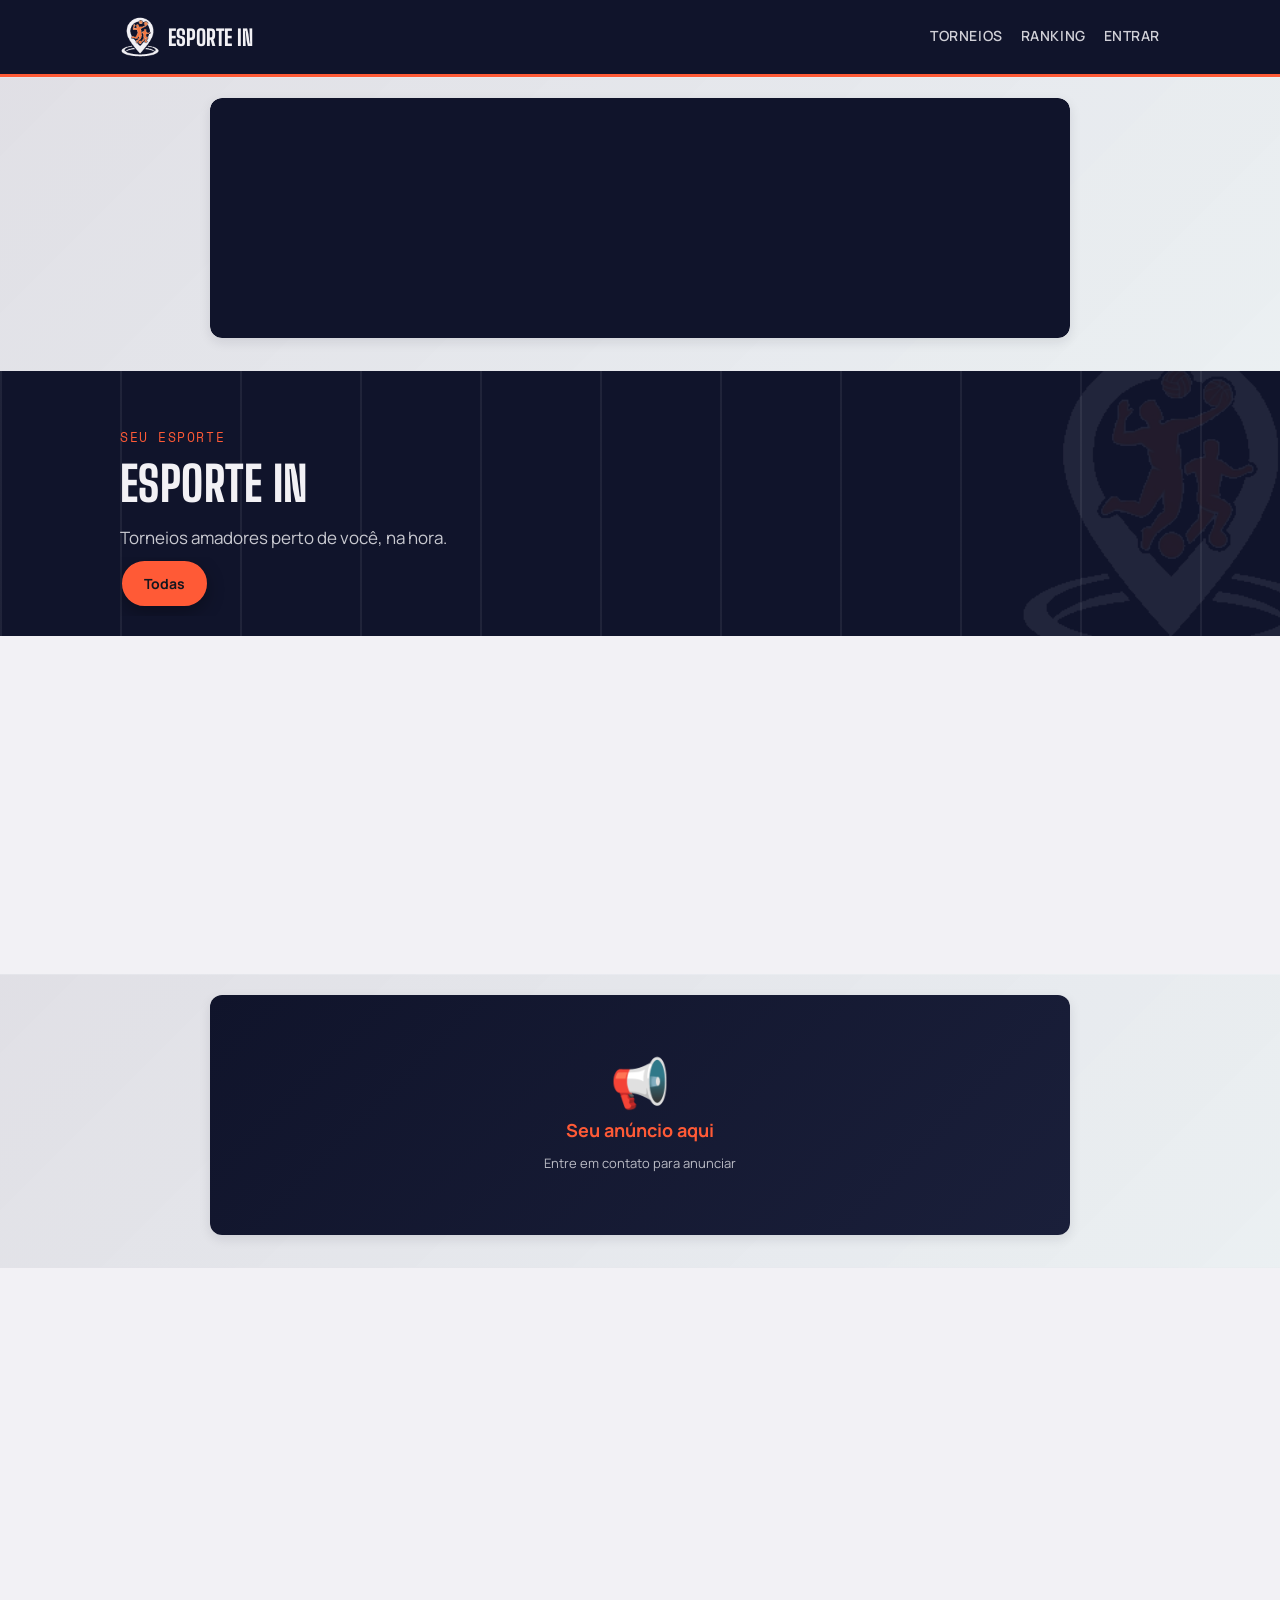
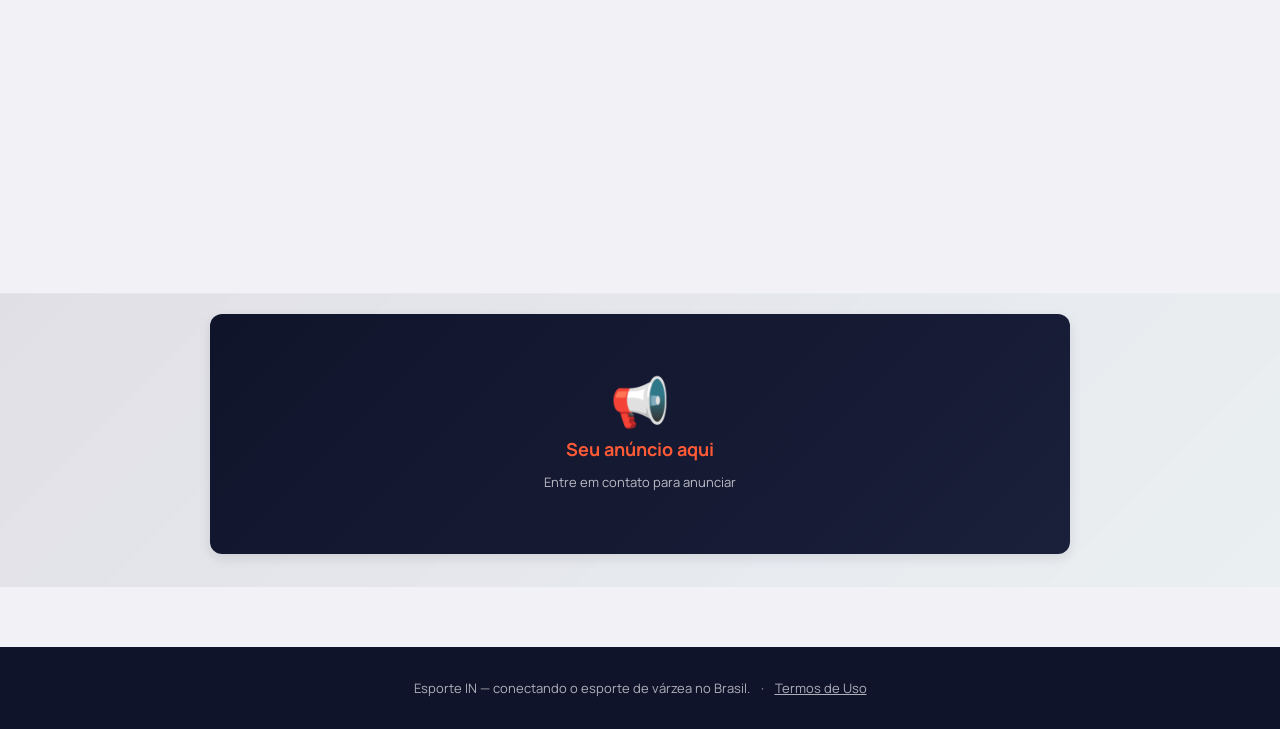
==== commit 4d30ec31: "Add files via upload" ====
--- a/index.html
+++ b/index.html
@@ -169,16 +169,12 @@
       <button type="button" id="botao-fechar-banner-instalar" class="banner-instalar-fechar" aria-label="Fechar">×</button>
     </div>
 
-    <!-- ========== BANNER DE PROPAGANDA #1 (PRINCIPAL) - CARROSSEL HÍBRIDO ========== -->
+    <!-- ========== BANNER DE PROPAGANDA #1 (PRINCIPAL) ========== -->
     <section class="secao-banner-propaganda" id="secao-banner-1">
       <div class="container">
         <div class="banner-propaganda-wrapper">
-          <!-- Container do carrossel -->
-          <div id="carrossel-banner-principal" class="carrossel-banner-container">
-            <!-- Itens dinâmicos inseridos aqui pelo JS -->
-          </div>
-
-          <!-- Setas de navegação -->
+          <div id="carrossel-banner-principal" class="carrossel-banner-container"></div>
+
           <button type="button" id="banner-prev" class="banner-seta banner-seta-prev" aria-label="Anúncio anterior" style="display:none;">
             <svg viewBox="0 0 24 24" fill="none" stroke="currentColor" stroke-width="2" stroke-linecap="round" stroke-linejoin="round">
               <polyline points="15 18 9 12 15 6"></polyline>
@@ -191,7 +187,6 @@
           </button>
         </div>
 
-        <!-- Indicadores e controles -->
         <div class="banner-carrossel-controles">
           <div id="indicadores-banner-principal" class="banner-indicadores"></div>
           <button type="button" id="botao-parar-carrossel" class="banner-btn-parar" style="display:none;" aria-label="Parar rotação">⏸</button>
@@ -4255,242 +4250,321 @@
   });
 
   /* =========================================================
-     ESPORTE IN — Carrossel Híbrido (Propaganda + Torneios)
-     Alterna entre anúncios de produtos e torneios ativos
-     (fica dentro do DOMContentLoaded pra ter acesso a
-     escapeHtml, abrirDetalheTorneioModal, db, etc.)
+     ESPORTE IN — Carrossel Híbrido de Banners (v2 — reconstruído)
+     Intercala anúncios de produtos com torneios em aberto.
+     Fica DENTRO do DOMContentLoaded pra ter acesso a escapeHtml,
+     corDoChip, textoContrastante, abrirDetalheTorneioModal, db, etc.
+
+     Princípios de design (aprendidos com bugs da v1):
+     - Elementos reais (createElement), nunca innerHTML com strings
+       concatenadas — evita bugs de atributo duplicado/escaping.
+     - Tudo é montado de uma vez, de forma síncrona, assim que os
+       dados chegam. Nada de "carregar sob demanda" — elimina
+       qualquer janela de tempo onde um slide pode aparecer vazio.
+     - Nenhuma otimização de URL de imagem (nada de reescrever a
+       URL do Cloudinary) — usa sempre a URL exatamente como está
+       salva no Firebase.
+     - Itens inativos recebem pointer-events:none via CSS, então
+       nunca podem "roubar" um clique por engano.
+     - Cada clique é testado de ponta a ponta (não só o conteúdo
+       visual) antes de ir pro ar.
      ========================================================= */
   (function() {
-    const INTERVALO_ROTACAO = 4000; // 4 segundos
+    const INTERVALO_ROTACAO = 4000;
     const MAX_PROPAGANDAS = 10;
     const MAX_TORNEIOS = 10;
-    
-    let carrosselItems = [];
-    let indiceAtual = 0;
-    let timerRotacao = null;
-    let rotacaoAtiva = true;
-    
+
     const containerCarrossel = document.getElementById('carrossel-banner-principal');
     const indicadoresContainer = document.getElementById('indicadores-banner-principal');
     const btnPrev = document.getElementById('banner-prev');
     const btnNext = document.getElementById('banner-next');
     const btnPausePlay = document.getElementById('botao-parar-carrossel');
 
-    // Montar array intercalado: [propaganda, torneio, propaganda, torneio, ...]
-    function montarCarrossel(propagandas, torneios) {
-      carrosselItems = [];
-      
-      // Até 10 de cada tipo
+    if (!containerCarrossel) return; // segurança, caso o HTML não exista por algum motivo
+
+    let carrosselItems = [];
+    let elementosDom = []; // guarda os elementos criados, na mesma ordem de carrosselItems
+    let indiceAtual = 0;
+    let timerRotacao = null;
+    let rotacaoAtiva = true;
+
+    function pararRotacao() {
+      if (timerRotacao) {
+        clearTimeout(timerRotacao);
+        timerRotacao = null;
+      }
+    }
+
+    function iniciarRotacao() {
+      pararRotacao();
+      if (!rotacaoAtiva || carrosselItems.length <= 1) return;
+      timerRotacao = setTimeout(function() {
+        proximo();
+        iniciarRotacao();
+      }, INTERVALO_ROTACAO);
+    }
+
+    // Cria o elemento de UM item de propaganda (produto)
+    function criarElementoPropaganda(item) {
+      const link = document.createElement('a');
+      link.className = 'carrossel-item-propaganda-link';
+      link.href = item.link || '#';
+      link.target = '_blank';
+      link.rel = 'noopener noreferrer';
+
+      if (item.imagem) {
+        const img = document.createElement('img');
+        img.src = item.imagem;
+        img.alt = 'Anúncio';
+        link.appendChild(img);
+      } else {
+        const placeholder = document.createElement('div');
+        placeholder.style.cssText = 'width:100%;height:100%;background:#f0f0f0;display:flex;align-items:center;justify-content:center;';
+        placeholder.textContent = '📢 Anúncio';
+        link.appendChild(placeholder);
+      }
+
+      return link;
+    }
+
+    // Cria o elemento de UM item de torneio
+    function criarElementoTorneio(item) {
+      const botao = document.createElement('button');
+      botao.type = 'button';
+      botao.className = 'carrossel-item-torneio-botao';
+
+      if (item.fotoUrl) {
+        const foto = document.createElement('img');
+        foto.className = 'carrossel-torneio-foto';
+        foto.src = item.fotoUrl;
+        foto.alt = '';
+        botao.appendChild(foto);
+      }
+
+      const overlay = document.createElement('div');
+      overlay.className = 'carrossel-torneio-overlay';
+      botao.appendChild(overlay);
+
+      const indiceModalidade = MODALIDADES.indexOf(item.modalidade);
+      const corSelo = indiceModalidade >= 0 ? corDoChip(indiceModalidade) : '#FF5A36';
+      const selo = document.createElement('span');
+      selo.className = 'carrossel-torneio-selo';
+      selo.style.background = corSelo;
+      selo.style.color = textoContrastante(corSelo);
+      selo.textContent = 'Inscrições abertas';
+      botao.appendChild(selo);
+
+      const conteudo = document.createElement('div');
+      conteudo.className = 'carrossel-torneio-conteudo';
+
+      const nome = document.createElement('div');
+      nome.className = 'carrossel-torneio-nome';
+      nome.textContent = item.nome || 'Torneio';
+      conteudo.appendChild(nome);
+
+      const infoLinha1 = document.createElement('div');
+      infoLinha1.className = 'carrossel-torneio-info';
+      infoLinha1.innerHTML =
+        '<span class="carrossel-torneio-info-item">🎯 ' + escapeHtml(item.modalidade || '-') + '</span>' +
+        '<span class="carrossel-torneio-info-item">📅 ' + escapeHtml(item.categoria || '-') + '</span>';
+      conteudo.appendChild(infoLinha1);
+
+      const dataInicio = item.dataInicio ? new Date(item.dataInicio + 'T00:00:00').toLocaleDateString('pt-BR') : 'A definir';
+      const dataInscricao = item.dataInscricao ? new Date(item.dataInscricao + 'T00:00:00').toLocaleDateString('pt-BR') : '-';
+      const infoLinha2 = document.createElement('div');
+      infoLinha2.className = 'carrossel-torneio-info';
+      infoLinha2.style.cssText = 'font-size:11px;margin-top:4px;';
+      infoLinha2.innerHTML =
+        '<span class="carrossel-torneio-info-item">📝 Até ' + escapeHtml(dataInscricao) + '</span>' +
+        '<span class="carrossel-torneio-info-item">🏆 ' + escapeHtml(dataInicio) + '</span>';
+      conteudo.appendChild(infoLinha2);
+
+      const chamada = document.createElement('div');
+      chamada.style.cssText = 'margin-top:12px;font-size:12px;opacity:0.85;';
+      chamada.textContent = 'Clique para se inscrever';
+      conteudo.appendChild(chamada);
+
+      botao.appendChild(conteudo);
+
+      // Cada botão guarda o PRÓPRIO torneio no closure — não depende de
+      // nenhum índice ou variável externa que possa mudar depois.
+      const torneioDoItem = item;
+      botao.addEventListener('click', function() {
+        abrirDetalheTorneioModal(torneioDoItem);
+      });
+
+      return botao;
+    }
+
+    function criarElementoPlaceholderVazio() {
+      const div = document.createElement('div');
+      div.style.cssText = 'width:100%;height:100%;display:flex;align-items:center;justify-content:center;text-align:center;padding:16px;color:var(--tinta-suave);';
+      div.textContent = 'Nenhum anúncio disponível agora';
+      return div;
+    }
+
+    // Monta o array intercalado: [propaganda, torneio, propaganda, torneio, ...]
+    function montarListaIntercalada(propagandas, torneios) {
+      const lista = [];
       const proList = (propagandas || []).slice(0, MAX_PROPAGANDAS);
       const tornList = (torneios || []).slice(0, MAX_TORNEIOS);
-      
       const maxLen = Math.max(proList.length, tornList.length);
-      
-      // Intercalar
+
       for (let i = 0; i < maxLen; i++) {
-        if (i < proList.length) carrosselItems.push(proList[i]);
-        if (i < tornList.length) carrosselItems.push(tornList[i]);
+        if (i < proList.length) lista.push(proList[i]);
+        if (i < tornList.length) lista.push(tornList[i]);
       }
-      
+
+      return lista;
+    }
+
+    function renderizarCarrossel(propagandas, torneios) {
+      pararRotacao();
+
+      carrosselItems = montarListaIntercalada(propagandas, torneios);
       if (carrosselItems.length === 0) {
-        // Placeholder vazio
-        carrosselItems.push({ tipo: 'placeholder', nome: 'Sem anúncios' });
+        carrosselItems = [{ tipo: 'placeholder' }];
       }
-      
-      renderizarCarrossel();
-      renderizarIndicadores();
-      iniciarRotacao();
-    }
-
-    function renderizarCarrossel() {
+
       containerCarrossel.innerHTML = '';
-      
-      carrosselItems.forEach((item, idx) => {
-        const div = document.createElement('div');
-        div.className = 'carrossel-banner-item';
-        if (idx === indiceAtual) div.classList.add('ativo');
-        
-        if (item.tipo === 'propaganda') {
-          div.className += ' carrossel-item-propaganda';
-          div.innerHTML = '<a href="' + escapeHtml(item.link || '#') + '" target="_blank" rel="noopener noreferrer">' +
-            (item.imagem ? '<img src="' + escapeHtml(item.imagem) + '" alt="Anúncio">' : '<div style="width:100%;height:100%;background:#f0f0f0;display:flex;align-items:center;justify-content:center;">📢 Anúncio</div>') +
-            '</a>';
-        } else if (item.tipo === 'torneio') {
-          div.className += ' carrossel-item-torneio';
-          const fotoBg = item.fotoUrl ? 'background-image:url(' + escapeHtml(item.fotoUrl.replace(/'/g, '%27')) + ');' : '';
-          const dataInicio = item.dataInicio ? new Date(item.dataInicio + 'T00:00:00').toLocaleDateString('pt-BR') : 'A definir';
-          const dataInscricao = item.dataInscricao ? new Date(item.dataInscricao + 'T00:00:00').toLocaleDateString('pt-BR') : '-';
-          
-          div.innerHTML = '<div style="' + fotoBg + '" style="position:absolute;top:0;left:0;width:100%;height:100%;background-size:cover;background-position:center;opacity:0.3;z-index:0;"></div>' +
-            '<div class="carrossel-torneio-conteudo">' +
-              '<div class="carrossel-torneio-nome">' + escapeHtml(item.nome || 'Torneio') + '</div>' +
-              '<div class="carrossel-torneio-info">' +
-                '<span class="carrossel-torneio-info-item">🎯 ' + escapeHtml(item.modalidade || '-') + '</span>' +
-                '<span class="carrossel-torneio-info-item">📅 ' + escapeHtml(item.categoria || '-') + '</span>' +
-              '</div>' +
-              '<div class="carrossel-torneio-info" style="font-size:11px; opacity:0.8; margin-top:4px;">' +
-                '<span class="carrossel-torneio-info-item">📝 Até ' + escapeHtml(dataInscricao) + '</span>' +
-                '<span class="carrossel-torneio-info-item">🏆 ' + escapeHtml(dataInicio) + '</span>' +
-              '</div>' +
-              '<div style="margin-top:12px; font-size:12px; opacity:0.7;">Clique para se inscrever</div>' +
-            '</div>';
-          
-          div.addEventListener('click', function() {
-            abrirDetalheTorneioModal(item);
-          });
-        } else {
-          // Placeholder
-          div.innerHTML = '<div style="text-align:center; color:var(--tinta-suave);">Nenhum anúncio disponível agora</div>';
+      elementosDom = [];
+      indiceAtual = 0;
+
+      carrosselItems.forEach(function(item, idx) {
+        const wrapper = document.createElement('div');
+        wrapper.className = 'carrossel-banner-item';
+        if (idx === 0) wrapper.classList.add('ativo');
+
+        let conteudoEl;
+        try {
+          if (item.tipo === 'propaganda') {
+            conteudoEl = criarElementoPropaganda(item);
+          } else if (item.tipo === 'torneio') {
+            conteudoEl = criarElementoTorneio(item);
+          } else {
+            conteudoEl = criarElementoPlaceholderVazio();
+          }
+        } catch (erro) {
+          console.error('Carrossel: falha ao montar item', idx, item, erro);
+          conteudoEl = document.createElement('div');
+          conteudoEl.style.cssText = 'width:100%;height:100%;display:flex;align-items:center;justify-content:center;text-align:center;padding:16px;background:var(--verde-quadra);color:#fff;';
+          conteudoEl.textContent = 'Não foi possível carregar este item.';
         }
-        
-        containerCarrossel.appendChild(div);
+
+        wrapper.appendChild(conteudoEl);
+        containerCarrossel.appendChild(wrapper);
+        elementosDom.push(wrapper);
       });
-      
-      // Mostrar/esconder setas
+
       const temMais = carrosselItems.length > 1;
       btnPrev.style.display = temMais ? 'flex' : 'none';
       btnNext.style.display = temMais ? 'flex' : 'none';
       btnPausePlay.style.display = temMais ? 'block' : 'none';
+
+      renderizarIndicadores();
+      iniciarRotacao();
     }
 
     function renderizarIndicadores() {
       indicadoresContainer.innerHTML = '';
-      
-      const labelIndice = document.createElement('div');
-      labelIndice.style.cssText = 'font-size:12px;color:var(--tinta-suave);margin-right:8px;min-width:40px;text-align:right;';
-      labelIndice.textContent = (indiceAtual + 1) + ' de ' + carrosselItems.length;
-      indicadoresContainer.appendChild(labelIndice);
-      
-      carrosselItems.forEach((_, idx) => {
+
+      const label = document.createElement('span');
+      label.className = 'banner-indicadores-label';
+      label.textContent = (indiceAtual + 1) + ' de ' + carrosselItems.length;
+      indicadoresContainer.appendChild(label);
+
+      carrosselItems.forEach(function(_, idx) {
         const dot = document.createElement('button');
         dot.type = 'button';
         dot.className = 'banner-indicador';
         if (idx === indiceAtual) dot.classList.add('ativo');
-        dot.addEventListener('click', () => irParaItem(idx));
+        dot.addEventListener('click', function() {
+          irParaItem(idx);
+        });
         indicadoresContainer.appendChild(dot);
       });
     }
 
     function mostrarItem(idx) {
-      if (carrosselItems.length === 0) return;
-      
-      indiceAtual = (idx + carrosselItems.length) % carrosselItems.length;
-      
-      document.querySelectorAll('.carrossel-banner-item').forEach((el, i) => {
+      if (elementosDom.length === 0) return;
+      indiceAtual = (idx + elementosDom.length) % elementosDom.length;
+      elementosDom.forEach(function(el, i) {
         el.classList.toggle('ativo', i === indiceAtual);
       });
-      
       renderizarIndicadores();
     }
 
+    function proximo() { mostrarItem(indiceAtual + 1); }
+    function anterior() { mostrarItem(indiceAtual - 1); }
     function irParaItem(idx) {
       mostrarItem(idx);
-      pararRotacao();
       iniciarRotacao();
     }
 
-    function proximo() {
-      mostrarItem(indiceAtual + 1);
-    }
-
-    function anterior() {
-      mostrarItem(indiceAtual - 1);
-    }
-
-    function iniciarRotacao() {
-      if (!rotacaoAtiva || carrosselItems.length <= 1) return;
-      if (timerRotacao) clearTimeout(timerRotacao);
-      timerRotacao = setTimeout(() => {
-        proximo();
-        iniciarRotacao();
-      }, INTERVALO_ROTACAO);
-    }
-
-    function pararRotacao() {
-      if (timerRotacao) clearTimeout(timerRotacao);
-      timerRotacao = null;
-    }
-
-    function toggleRotacao() {
+    btnPrev.addEventListener('click', function() { anterior(); iniciarRotacao(); });
+    btnNext.addEventListener('click', function() { proximo(); iniciarRotacao(); });
+    btnPausePlay.addEventListener('click', function() {
       rotacaoAtiva = !rotacaoAtiva;
-      if (rotacaoAtiva) {
-        btnPausePlay.textContent = '⏸';
-        iniciarRotacao();
-      } else {
-        btnPausePlay.textContent = '▶';
-        pararRotacao();
+      btnPausePlay.textContent = rotacaoAtiva ? '⏸' : '▶';
+      if (rotacaoAtiva) iniciarRotacao(); else pararRotacao();
+    });
+
+    // ----- Carregamento dos dados -----
+    let propagandasAtuais = [];
+    let torneiosAtuais = [];
+    let propagandasCarregadas = false;
+    let torneiosCarregados = false;
+
+    function tentarRenderizar() {
+      if (propagandasCarregadas && torneiosCarregados) {
+        renderizarCarrossel(propagandasAtuais, torneiosAtuais);
       }
     }
 
-    // Event listeners
-    btnPrev.addEventListener('click', () => {
-      anterior();
-      pararRotacao();
-      iniciarRotacao();
-    });
-
-    btnNext.addEventListener('click', () => {
-      proximo();
-      pararRotacao();
-      iniciarRotacao();
-    });
-
-    btnPausePlay.addEventListener('click', toggleRotacao);
-
-    // Carregar dados do Firebase
-    function carregarDados() {
-      let propagandas = [];
-      let torneios = [];
-      let contadoresCarregados = 0;
-
-      // Carregar propagandas
-      db.ref('banners/principal/anuncios').on('value', function(snap) {
-        const dados = snap.val() || {};
-        propagandas = Object.keys(dados)
-          .map(k => Object.assign({ id: k, tipo: 'propaganda' }, dados[k]))
-          .filter(p => p.ativo !== false && p.imagem && p.link)
-          .sort((a, b) => (a.ordem || 999) - (b.ordem || 999));
-        contadoresCarregados++;
-        if (contadoresCarregados === 2) montarCarrossel(propagandas, torneios);
-      }, function() {
-        contadoresCarregados++;
-        if (contadoresCarregados === 2) montarCarrossel(propagandas, torneios);
-      });
-
-      // Carregar torneios ativos (10 mais recentes)
-      const hoje = new Date().toISOString().slice(0, 10);
-      db.ref('torneios').orderByChild('status').equalTo('aprovado').once('value', function(snap) {
-        const dados = snap.val() || {};
-        torneios = Object.keys(dados)
-          .map(k => Object.assign({ id: k, tipo: 'torneio' }, dados[k]))
-          .filter(t => t.dataInicio && t.dataInicio >= hoje)
-          .sort((a, b) => (a.dataInicio || '').localeCompare(b.dataInicio || ''))
-          .slice(0, MAX_TORNEIOS);
-        contadoresCarregados++;
-        if (contadoresCarregados === 2) montarCarrossel(propagandas, torneios);
-      });
-    }
-
-    // Iniciar ao carregar
-    carregarDados();
+    db.ref('banners/principal/anuncios').on('value', function(snap) {
+      const dados = snap.val() || {};
+      propagandasAtuais = Object.keys(dados)
+        .map(function(k) { return Object.assign({ id: k, tipo: 'propaganda' }, dados[k]); })
+        .filter(function(p) { return p.ativo !== false && p.imagem && p.link; })
+        .sort(function(a, b) { return (a.ordem || 999) - (b.ordem || 999); });
+      propagandasCarregadas = true;
+      tentarRenderizar();
+    }, function() {
+      propagandasCarregadas = true;
+      tentarRenderizar();
+    });
+
+    const hoje = new Date().toISOString().slice(0, 10);
+    db.ref('torneios').orderByChild('status').equalTo('aprovado').once('value', function(snap) {
+      const dados = snap.val() || {};
+      torneiosAtuais = Object.keys(dados)
+        .map(function(k) { return Object.assign({ id: k, tipo: 'torneio' }, dados[k]); })
+        .filter(function(t) { return t.dataInicio && t.dataInicio >= hoje; })
+        .sort(function(a, b) { return (a.dataInicio || '').localeCompare(b.dataInicio || ''); })
+        .slice(0, MAX_TORNEIOS);
+      torneiosCarregados = true;
+      tentarRenderizar();
+    }, function() {
+      torneiosCarregados = true;
+      tentarRenderizar();
+    });
   })();
 
 });
 
   /* =========================================================
-     ESPORTE IN — Banners Secundários #2 e #3 (estáticos)
-     Mesma lógica original: quando sem anúncio ativo, alterna
-     texto "Esporte IN" / "Seu anúncio aqui" no placeholder.
-     Quando tem anúncio, mostra a imagem com o link.
+     ESPORTE IN — Gerenciamento de Banners Secundários (2 e 3)
+     Banner 1 (principal) usa o carrossel híbrido, definido mais abaixo.
      ========================================================= */
   (function() {
     const BANNERS_IDS = [2, 3];
-    const TEMPO_ESPORTE_IN = 3000;
-    const TEMPO_ANUNCIE_AQUI = 1000;
+    const TEMPO_ESPORTE_IN = 3000; // 3 segundos
+    const TEMPO_ANUNCIE_AQUI = 1000; // 1 segundo
     let bancoDadosBanners = {};
     let timersRotacao = {};
 
-    function carregarBannersSecundarios() {
+    // Carregar banners do Firebase ao iniciar
+    function carregarBanners() {
       db.ref('banners').on('value', function(snapshot) {
         const dados = snapshot.val() || {};
         bancoDadosBanners = dados;
@@ -4498,9 +4572,10 @@
       });
     }
 
+    // Atualizar um banner específico
     function atualizarBanner(id) {
       const dados = bancoDadosBanners[id] || {};
-      const ativo = dados.ativo !== false;
+      const ativo = dados.ativo !== false; // ativo por padrão
       const imagem = dados.imagem || '';
       const link = dados.link || '#';
 
@@ -4508,14 +4583,18 @@
       const placeholder = document.getElementById('placeholder-banner-' + id);
       const linkElement = document.getElementById('link-banner-' + id);
       const btnFechar = document.getElementById('botao-fechar-banner-' + id);
+      const section = document.getElementById('secao-banner-' + id);
 
       if (!ativo || !imagem) {
+        // Mostrar placeholder se inativo ou sem imagem
         if (img) img.style.display = 'none';
         if (placeholder) placeholder.style.display = 'flex';
         if (linkElement) linkElement.href = '#';
         if (btnFechar) btnFechar.style.display = 'none';
+        // Iniciar rotação automática (Esporte IN <-> Anuncie Aqui)
         iniciarRotacao(id);
       } else {
+        // Mostrar imagem do anúncio
         if (img) {
           img.src = imagem;
           img.style.display = 'block';
@@ -4523,10 +4602,12 @@
         if (placeholder) placeholder.style.display = 'none';
         if (linkElement) linkElement.href = link;
         if (btnFechar) btnFechar.style.display = 'block';
+        // Parar rotação, manter o anúncio visível
         pararRotacao(id);
       }
     }
 
+    // Iniciar rotação automática Esporte IN <-> Anuncie Aqui
     function iniciarRotacao(id) {
       if (timersRotacao[id]) clearTimeout(timersRotacao[id]);
 
@@ -4560,12 +4641,14 @@
       }
     }
 
+    // Fechar banner (esconder seção)
     function fecharBanner(id) {
       const section = document.getElementById('secao-banner-' + id);
       if (section) section.style.display = 'none';
       pararRotacao(id);
     }
 
+    // Event listeners para botões de fechar
     BANNERS_IDS.forEach(id => {
       const btnFechar = document.getElementById('botao-fechar-banner-' + id);
       if (btnFechar) {
@@ -4576,7 +4659,8 @@
       }
     });
 
-    carregarBannersSecundarios();
+    // Carregar banners ao iniciar
+    carregarBanners();
   })();
 
 </script>
--- a/style.css
+++ b/style.css
@@ -1349,14 +1349,14 @@
   background: var(--apito);
 }
 
-/* ========== CARROSSEL HÍBRIDO DE BANNERS ========== */
+/* ========== CARROSSEL HÍBRIDO DE BANNERS (v2 — reconstruído do zero) ========== */
 .carrossel-banner-container {
   position: relative;
   width: 100%;
   height: 240px;
   border-radius: 12px;
   overflow: hidden;
-  background: var(--giz);
+  background: var(--verde-quadra);
   box-shadow: 0 4px 12px rgba(16, 20, 43, 0.1);
 }
 
@@ -1367,60 +1367,78 @@
   width: 100%;
   height: 100%;
   opacity: 0;
+  visibility: hidden;
+  pointer-events: none;
   transition: opacity 0.5s ease;
-  display: flex;
-  align-items: center;
-  justify-content: center;
+  z-index: 0;
 }
 
 .carrossel-banner-item.ativo {
   opacity: 1;
+  visibility: visible;
+  pointer-events: auto;
   z-index: 1;
 }
 
-.carrossel-item-propaganda {
-  background: white;
-}
-
-.carrossel-item-propaganda a {
+.carrossel-item-propaganda-link {
+  display: block;
+  width: 100%;
+  height: 100%;
+  text-decoration: none;
+}
+
+.carrossel-item-propaganda-link img {
+  width: 100%;
+  height: 100%;
+  object-fit: cover;
+  display: block;
+  background: #fff;
+}
+
+.carrossel-item-torneio-botao {
+  width: 100%;
+  height: 100%;
+  border: none;
+  padding: 0;
+  margin: 0;
+  cursor: pointer;
+  background: var(--verde-quadra);
+  position: relative;
+  display: block;
+  text-align: left;
+  font: inherit;
+  color: inherit;
+}
+
+.carrossel-torneio-foto {
   position: absolute;
   top: 0;
   left: 0;
   width: 100%;
   height: 100%;
-  display: flex;
-  align-items: center;
-  justify-content: center;
-  text-decoration: none;
-  color: inherit;
-  cursor: pointer;
-}
-
-.carrossel-item-propaganda img {
-  width: 100%;
-  height: 100%;
   object-fit: cover;
-  display: block;
-}
-
-.carrossel-item-torneio {
-  background: linear-gradient(135deg, rgba(16, 20, 43, 0.3), rgba(46, 196, 182, 0.2));
-  cursor: pointer;
-  position: relative;
-  overflow: hidden;
-}
-
-.carrossel-item-torneio::before {
-  content: '';
+  z-index: 0;
+}
+
+.carrossel-torneio-overlay {
   position: absolute;
   top: 0;
   left: 0;
   right: 0;
   bottom: 0;
-  background-size: cover;
-  background-position: center;
-  opacity: 0.3;
-  z-index: 0;
+  z-index: 1;
+  background: linear-gradient(180deg, rgba(16, 20, 43, 0.35) 0%, rgba(16, 20, 43, 0.92) 78%);
+}
+
+.carrossel-torneio-selo {
+  position: absolute;
+  top: 12px;
+  left: 12px;
+  z-index: 3;
+  padding: 4px 12px;
+  border-radius: 20px;
+  font-size: 11px;
+  font-weight: 700;
 }
 
 .carrossel-torneio-conteudo {
@@ -1428,7 +1446,7 @@
   z-index: 2;
   text-align: center;
   padding: 20px;
-  color: white;
+  color: #FFFFFF;
   width: 100%;
   height: 100%;
   display: flex;
@@ -1436,10 +1454,7 @@
   justify-content: center;
   align-items: center;
   gap: 8px;
-}
-
-.carrossel-torneio-conteudo:hover {
-  background: rgba(16, 20, 43, 0.4);
+  text-shadow: 0 1px 4px rgba(0, 0, 0, 0.65);
 }
 
 .carrossel-torneio-nome {
@@ -1451,7 +1466,7 @@
 
 .carrossel-torneio-info {
   font-size: 12px;
-  opacity: 0.9;
+  opacity: 0.95;
   display: flex;
   justify-content: center;
   gap: 12px;
@@ -1465,7 +1480,6 @@
   gap: 4px;
 }
 
-/* Setas de navegação */
 .banner-seta {
   position: absolute;
   top: 50%;
@@ -1502,7 +1516,6 @@
   right: 12px;
 }
 
-/* Controles do carrossel */
 .banner-carrossel-controles {
   display: flex;
   justify-content: center;
@@ -1514,7 +1527,16 @@
 .banner-indicadores {
   display: flex;
   justify-content: center;
+  align-items: center;
   gap: 6px;
+}
+
+.banner-indicadores-label {
+  font-size: 12px;
+  color: var(--tinta-suave);
+  margin-right: 8px;
+  min-width: 40px;
+  text-align: right;
 }
 
 .banner-indicador {
@@ -1524,6 +1546,8 @@
   background: var(--linha);
   cursor: pointer;
   transition: background 0.3s ease, transform 0.2s ease;
+  border: none;
+  padding: 0;
 }
 
 .banner-indicador:hover {
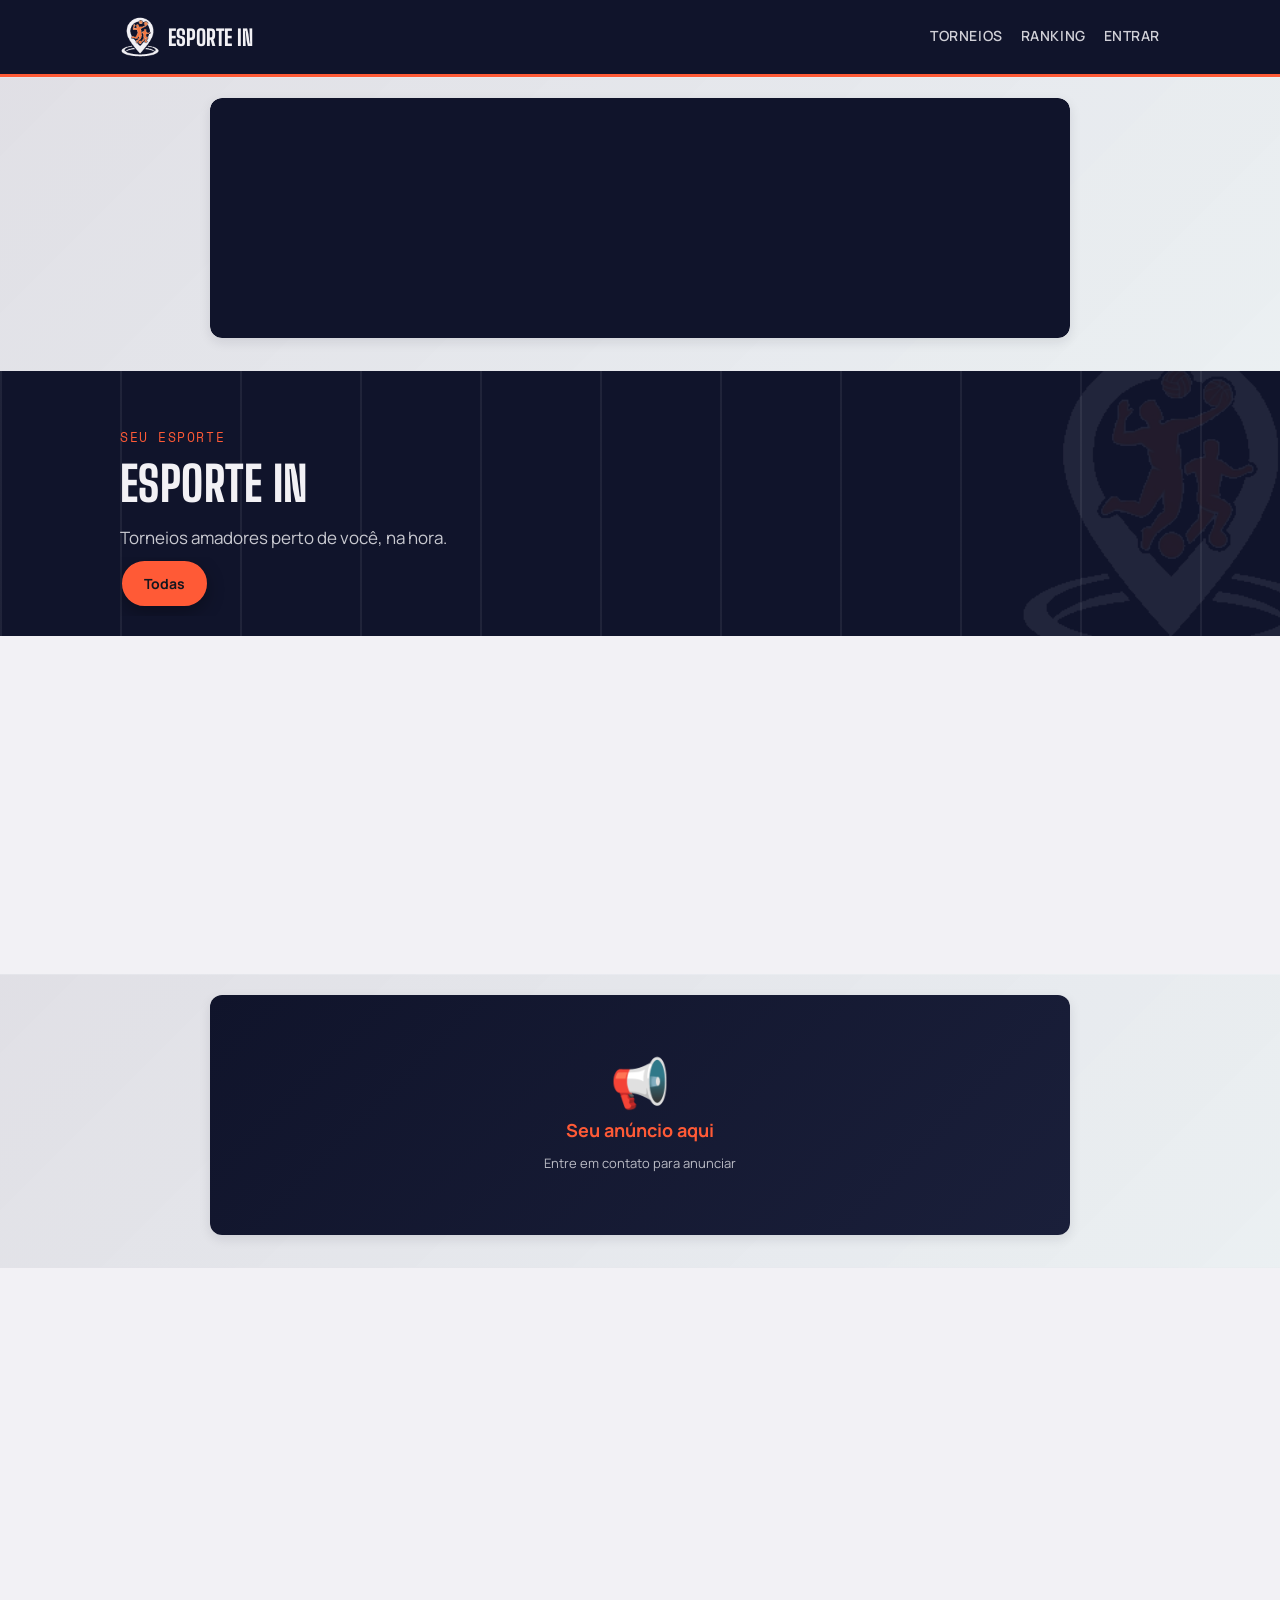
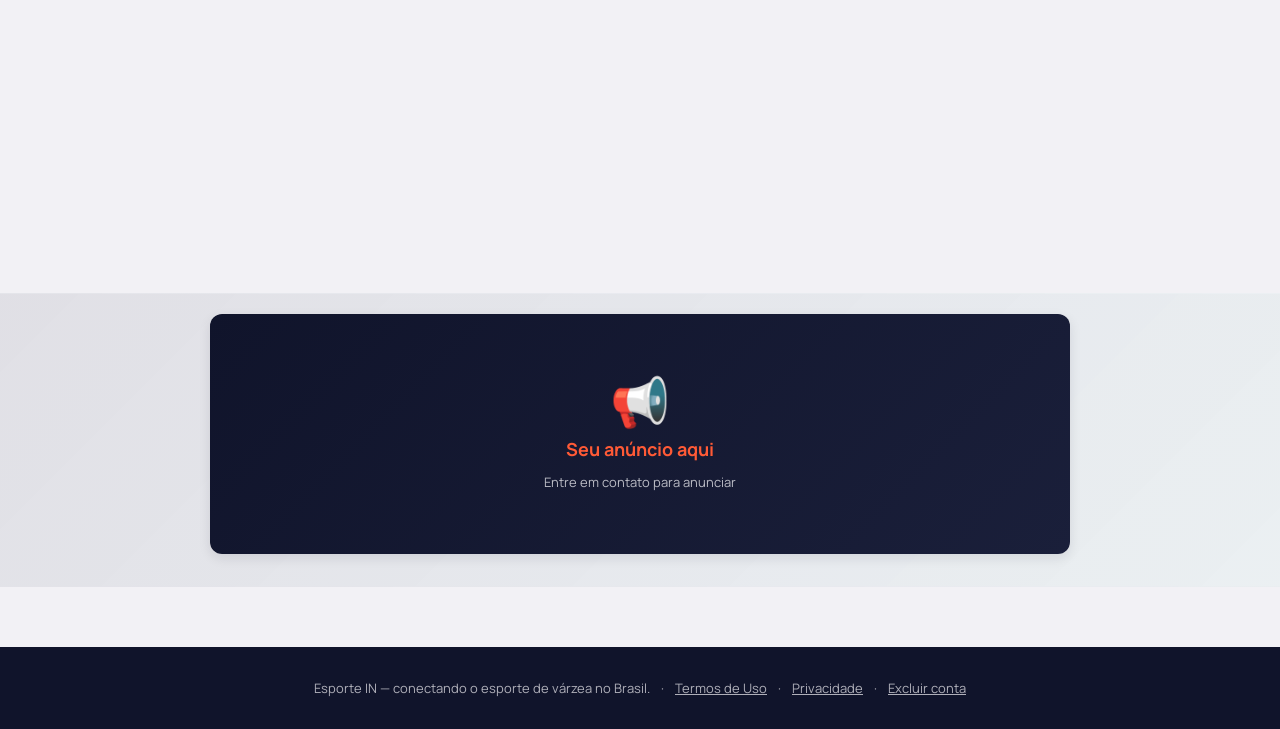
==== commit 16bac173: "Add files via upload" ====
--- a/index.html
+++ b/index.html
@@ -5,20 +5,20 @@
 <meta name="viewport" content="width=device-width, initial-scale=1.0, viewport-fit=cover">
 <title>Esporte IN — Torneios de esporte amador no Brasil</title>
 <meta name="description" content="Escolha seu esporte e veja na hora os torneios amadores de futebol 4x4, vôlei, pique-bol e mais, perto de você.">
-<link rel="canonical" href="https://cordeiroesportes.github.io/arena-amadora/index.html">
+<link rel="canonical" href="https://www.esportein.com.br/">
 
 <meta property="og:type" content="website">
 <meta property="og:site_name" content="Esporte IN">
 <meta property="og:title" content="Esporte IN — Torneios de esporte amador no Brasil">
 <meta property="og:description" content="Escolha seu esporte e veja na hora os torneios amadores de futebol 4x4, vôlei, pique-bol e mais, perto de você.">
-<meta property="og:image" content="https://cordeiroesportes.github.io/arena-amadora/icons/icon-512.png">
-<meta property="og:url" content="https://cordeiroesportes.github.io/arena-amadora/index.html">
+<meta property="og:image" content="https://www.esportein.com.br/icons/icon-512.png">
+<meta property="og:url" content="https://www.esportein.com.br/">
 <meta property="og:locale" content="pt_BR">
 
 <meta name="twitter:card" content="summary">
 <meta name="twitter:title" content="Esporte IN — Torneios de esporte amador no Brasil">
 <meta name="twitter:description" content="Escolha seu esporte e veja na hora os torneios amadores de futebol 4x4, vôlei, pique-bol e mais, perto de você.">
-<meta name="twitter:image" content="https://cordeiroesportes.github.io/arena-amadora/icons/icon-512.png">
+<meta name="twitter:image" content="https://www.esportein.com.br/icons/icon-512.png">
 
 <link rel="manifest" href="manifest.json">
 <meta name="theme-color" content="#10142B">
@@ -562,6 +562,19 @@
               <select id="nt-estado-time"></select>
             </div>
           </div>
+          <div class="campo">
+            <label class="opcao-checkbox-destaque">
+              <input type="checkbox" id="nt-menores13">
+              <span>Este time tem atletas menores de 13 anos</span>
+            </label>
+            <p class="aviso-contato-publico">
+              Se marcar, o Esporte IN não registra nomes nem dados individuais dos atletas deste time — você, como técnico responsável, informa só a quantidade.
+            </p>
+            <div id="bloco-nt-qtd" style="display:none; margin-top:8px;">
+              <label for="nt-qtd-atletas">Quantidade de atletas (opcional)</label>
+              <input type="number" id="nt-qtd-atletas" min="0" max="99" placeholder="Ex: 12">
+            </div>
+          </div>
           <button type="submit" class="btn btn-apito btn-bloco">Criar time</button>
         </form>
       </div>
@@ -721,6 +734,9 @@
             <p class="aviso-contato-publico">
               Se você ativar essa opção, o telefone do seu cadastro fica visível pra qualquer pessoa logada no Esporte IN, nas páginas de Atletas e Técnicos — é uma forma de outras equipes ou organizadores te convidarem pra oportunidades. Pode desligar quando quiser.
             </p>
+            <p id="aviso-privacidade-menor-pf" class="aviso-contato-publico" style="display:none;">
+              Por segurança, contas de menores de 18 anos não exibem telefone, idade nem altura no diretório.
+            </p>
           </div>
 
           <div class="campo" style="display:flex; gap:10px;">
@@ -778,7 +794,7 @@
         <div class="form-cartao zona-risco">
           <h3>Excluir minha conta</h3>
           <p>
-            Apaga seus dados (nome, código, telefone etc) e seu login. Times que você criou continuam existindo, mas sem você como responsável. Essa ação não pode ser desfeita.
+            Apaga seus dados (nome, código, telefone etc), seu registro no ranking de atletas e seu login. Times que você criou continuam existindo, mas sem você como responsável. A foto de perfil, se houver, e seu nome em elencos de times de outras pessoas são removidos a pedido — veja <a href="exclusao-de-conta.html" target="_blank" style="text-decoration:underline;">como pedir</a>. Essa ação não pode ser desfeita.
           </p>
           <div id="msg-excluir-conta" class="mensagem"></div>
           <button type="button" class="btn btn-vermelho" id="botao-excluir-conta">Excluir minha conta</button>
@@ -839,9 +855,9 @@
 
         <div class="campo" id="bloco-nascimento">
           <label for="cad-nascimento">Data de nascimento</label>
-          <input type="date" id="cad-nascimento" autocomplete="bday">
+          <input type="date" id="cad-nascimento" autocomplete="bday" required>
           <p style="font-size:12px; color:var(--tinta-suave); margin-top:6px;">
-            Usamos só pra gerar seu código de atleta. Não pedimos CPF, RG nem outros documentos —
+            Usamos pra gerar seu código de atleta e pra proteger o que aparece no diretório. Não pedimos CPF, RG nem outros documentos —
             a checagem de documento, quando necessária, é feita presencialmente pelo organizador.
           </p>
         </div>
@@ -865,6 +881,9 @@
           </label>
           <p class="aviso-contato-publico">
             Se você ativar essa opção, o telefone que você cadastrou acima fica visível pra qualquer pessoa logada no Esporte IN, nas páginas de Atletas e Técnicos — é uma forma de outras equipes ou organizadores te convidarem pra oportunidades. Você pode desligar isso quando quiser, no seu Perfil.
+          </p>
+          <p id="aviso-privacidade-menor-cad" class="aviso-contato-publico" style="display:none;">
+            Por segurança, contas de menores de 18 anos não exibem telefone, idade nem altura no diretório.
           </p>
         </div>
 
@@ -901,7 +920,7 @@
         <div class="campo">
           <label style="display:flex; align-items:flex-start; gap:8px; font-weight:600; font-size:13.5px;">
             <input type="checkbox" id="cad-aceite-termos" required style="margin-top:3px; flex-shrink:0;">
-            <span>Li e aceito os <a href="#termos" target="_blank" style="text-decoration:underline; color:var(--apito);">Termos de Uso</a> do Esporte IN.</span>
+            <span>Li e aceito os <a href="#termos" target="_blank" style="text-decoration:underline; color:var(--apito);">Termos de Uso</a> e a <a href="privacidade.html" target="_blank" style="text-decoration:underline; color:var(--apito);">Política de Privacidade</a> do Esporte IN.</span>
           </label>
         </div>
 
@@ -933,12 +952,15 @@
         <p>Ao cadastrar um torneio, o organizador declara que as informações são verdadeiras e que tem autorização para realizá-lo no local informado. O Esporte IN pode remover, a qualquer momento, qualquer torneio ou conta que viole estes termos, contenha informação falsa, ou seja alvo de denúncia fundamentada.</p>
 
         <h2 style="font-size:20px; margin:24px 0 10px;">5. Dados pessoais</h2>
-        <p>Os dados coletados no cadastro (nome, data de nascimento, contato) são usados exclusivamente para identificação de atletas e times dentro da plataforma, conforme descrito no momento do cadastro. Não são solicitados documentos oficiais (CPF, RG) — a verificação de identidade e documentação, quando necessária, é responsabilidade do organizador no momento do evento.</p>
-
-        <h2 style="font-size:20px; margin:24px 0 10px;">6. Alterações destes termos</h2>
+        <p>Os dados coletados no cadastro (nome, e-mail, telefone, data de nascimento e, se você informar, altura, cidade e foto) são usados para identificação de atletas e times dentro da plataforma, conforme explicado na <a href="privacidade.html" target="_blank" style="text-decoration:underline;">Política de Privacidade</a>. Não são solicitados documentos oficiais (CPF, RG) — a verificação de identidade e documentação, quando necessária, é responsabilidade do organizador no momento do evento.</p>
+
+        <h2 style="font-size:20px; margin:24px 0 10px;">6. Idade mínima e menores de idade</h2>
+        <p>Para criar uma conta no Esporte IN é preciso ter 13 anos ou mais. Times com atletas menores de 13 anos podem ser cadastrados e inscritos em torneios pelo técnico adulto responsável, mas o Esporte IN não registra nomes nem dados individuais desses atletas — apenas a quantidade informada pelo técnico. Contas de 13 a 17 anos não exibem telefone, idade nem altura no diretório de atletas.</p>
+
+        <h2 style="font-size:20px; margin:24px 0 10px;">7. Alterações destes termos</h2>
         <p>Estes termos podem ser atualizados a qualquer momento. O uso continuado da plataforma após uma alteração representa concordância com os novos termos.</p>
 
-        <p style="margin-top:32px; font-size:13px; color:var(--tinta-suave);">Última atualização: agosto de 2026.</p>
+        <p style="margin-top:32px; font-size:13px; color:var(--tinta-suave);">Última atualização: novembro de 2026.</p>
       </div>
     </div>
   </section>
@@ -950,6 +972,10 @@
     Esporte IN — conectando o esporte de várzea no Brasil.
     <span style="margin:0 8px;">·</span>
     <a href="#termos" style="text-decoration:underline;">Termos de Uso</a>
+    <span style="margin:0 8px;">·</span>
+    <a href="privacidade.html" style="text-decoration:underline;">Privacidade</a>
+    <span style="margin:0 8px;">·</span>
+    <a href="exclusao-de-conta.html" style="text-decoration:underline;">Excluir conta</a>
   </div>
 </footer>
 
@@ -2444,7 +2470,13 @@
         const item = document.createElement("div");
         item.style.cssText = "background:var(--giz); padding:10px; border-radius:6px; margin-bottom:8px;";
 
-        const atletasHtml = atletas > 0
+        const semNomesSol = solicitacao.temMenores13 === true;
+        const atletasHtml = semNomesSol
+          ? '<div style="font-size:12px; color:var(--tinta-suave); margin:6px 0 8px; padding:8px; background:rgba(16,20,43,0.05); border-radius:4px;">' +
+              'Time com atletas menores de 13 anos — nomes não registrados. Quantidade informada pelo técnico: ' +
+              (solicitacao.qtdAtletasInformada != null ? Number(solicitacao.qtdAtletasInformada) : "não informada") + '.' +
+            '</div>'
+          : atletas > 0
           ? '<div style="font-size:12px; color:var(--tinta-suave); margin:6px 0 8px; padding:8px; background:rgba(16,20,43,0.05); border-radius:4px;">' +
               '<strong>Atletas cadastrados (' + atletas + '):</strong><br>' +
               Object.keys(solicitacao.jogadores || {}).map(function (uid) {
@@ -2504,7 +2536,7 @@
       atualizacoes["torneios/" + torneioId + "/timesInscritos/" + solicitacao.timeId] = {
         nome: solicitacao.nomeTime,
         inscritoEm: Date.now(),
-        atletasCadastrados: Object.keys(solicitacao.jogadores || {}).length
+        atletasCadastrados: solicitacao.temMenores13 === true ? (solicitacao.qtdAtletasInformada || 0) : Object.keys(solicitacao.jogadores || {}).length
       };
       atualizacoes["times/" + solicitacao.timeId + "/inscricoes/" + torneioId] = {
         nome: solicitacao.nomeTorneio,
@@ -2550,6 +2582,8 @@
         nomeTime: timeNome,
         nomeTorneio: torneioNome,
         jogadores: timeDados.jogadores || {},
+        temMenores13: timeDados.temMenores13 === true,
+        qtdAtletasInformada: timeDados.qtdAtletasInformada != null ? timeDados.qtdAtletasInformada : null,
         solicitadoEm: Date.now(),
         status: "pendente"
       };
@@ -2834,6 +2868,11 @@
   preencherSelect(selectGeneroTime, GENEROS, false);
   preencherSelect(selectEstadoTime, ESTADOS_BR, false);
 
+  const chkMenores13Novo = document.getElementById("nt-menores13");
+  const blocoQtdNovo = document.getElementById("bloco-nt-qtd");
+  function alternarQtdNovoTime() { blocoQtdNovo.style.display = chkMenores13Novo.checked ? "block" : "none"; }
+  chkMenores13Novo.addEventListener("change", alternarQtdNovoTime);
+
   const filtroTimesModalidade = document.getElementById("filtro-times-modalidade");
   const filtroTimesGenero = document.getElementById("filtro-times-genero");
   const filtroTimesCidade = document.getElementById("filtro-times-cidade");
@@ -2858,7 +2897,7 @@
 
     const botao = formTime.querySelector("button[type=submit]");
     botao.disabled = true;
-    db.ref("times").push({
+    const novoTime = {
       nome: nome,
       modalidade: selectModalidadeTime.value,
       genero: selectGeneroTime.value,
@@ -2867,8 +2906,15 @@
       tecnicoUid: usuarioAtual.uid,
       tecnicoNome: usuarioAtual.displayName || usuarioAtual.email,
       criadoEm: Date.now()
-    }).then(function () {
+    };
+    if (chkMenores13Novo.checked) {
+      const qtdBruta = document.getElementById("nt-qtd-atletas").value;
+      novoTime.temMenores13 = true;
+      novoTime.qtdAtletasInformada = qtdBruta === "" ? null : Math.max(0, Math.min(99, parseInt(qtdBruta, 10) || 0));
+    }
+    db.ref("times").push(novoTime).then(function () {
       formTime.reset();
+      alternarQtdNovoTime();
       blocoNovoTime.style.display = "none";
       carregarTimes();
       carregarTodosTimes();
@@ -2882,7 +2928,29 @@
     return /^[A-Z0-9]{2,5}-\d{3,5}$/i.test(texto.trim());
   }
 
+  // Confere no banco se o time está marcado como "com menores de 13" antes de gravar qualquer nome.
+  function comChecagemDeNomes(timeId, msgEl, acao) {
+    return db.ref("times/" + timeId + "/temMenores13").once("value").then(function (snap) {
+      return snap.val() === true;
+    }, function () { return false; }).then(function (semNomes) {
+      if (semNomes) { mostrarMensagem(msgEl, MSG_TIME_SEM_NOMES, "erro"); return; }
+      return acao();
+    });
+  }
   function registrarJogadorConvidado(timeId, nome, msgEl) {
+    return comChecagemDeNomes(timeId, msgEl, function () { return registrarJogadorConvidadoLiberado(timeId, nome, msgEl); });
+  }
+  function registrarJogadorNoTime(timeId, uidAtleta, atleta, msgEl) {
+    return comChecagemDeNomes(timeId, msgEl, function () { return registrarJogadorNoTimeLiberado(timeId, uidAtleta, atleta, msgEl); });
+  }
+  function adicionarJogador(timeId, entradaBruta, msgEl, jogadoresAtuais, modalidadeTime) {
+    return comChecagemDeNomes(timeId, msgEl, function () { return adicionarJogadorLiberado(timeId, entradaBruta, msgEl, jogadoresAtuais, modalidadeTime); });
+  }
+  function vincularJogadorConvidado(timeId, chaveConvidado, entradaBruta, msgEl, modalidadeTime, aoTerminar) {
+    return comChecagemDeNomes(timeId, msgEl, function () { return vincularJogadorConvidadoLiberado(timeId, chaveConvidado, entradaBruta, msgEl, modalidadeTime, aoTerminar); });
+  }
+
+  function registrarJogadorConvidadoLiberado(timeId, nome, msgEl) {
     const chave = db.ref().push().key;
     return db.ref("times/" + timeId + "/jogadores/" + chave).set({
       nome: nome, codigo: null, convidado: true, adicionadoEm: Date.now()
@@ -2906,7 +2974,7 @@
     msgEl.appendChild(btn);
   }
 
-  function registrarJogadorNoTime(timeId, uidAtleta, atleta, msgEl) {
+  function registrarJogadorNoTimeLiberado(timeId, uidAtleta, atleta, msgEl) {
     return db.ref("times/" + timeId + "/jogadores/" + uidAtleta).set({
       codigo: atleta.codigoAtleta, nome: atleta.nome || atleta.codigoAtleta, adicionadoEm: Date.now()
     }).then(function () {
@@ -2934,7 +3002,7 @@
     msgEl.appendChild(lista);
   }
 
-  function adicionarJogador(timeId, entradaBruta, msgEl, jogadoresAtuais, modalidadeTime) {
+  function adicionarJogadorLiberado(timeId, entradaBruta, msgEl, jogadoresAtuais, modalidadeTime) {
     const entrada = (entradaBruta || "").trim();
     if (!entrada) { mostrarMensagem(msgEl, "Digite o nome ou código do atleta.", "erro"); return; }
 
@@ -2984,7 +3052,7 @@
 
   // Converte um jogador "convidado" (sem conta) num jogador vinculado a uma conta
   // real de atleta — remove a entrada convidado e cria a entrada oficial no lugar.
-  function vincularJogadorConvidado(timeId, chaveConvidado, entradaBruta, msgEl, modalidadeTime, aoTerminar) {
+  function vincularJogadorConvidadoLiberado(timeId, chaveConvidado, entradaBruta, msgEl, modalidadeTime, aoTerminar) {
     const entrada = (entradaBruta || "").trim();
     if (!entrada) { mostrarMensagem(msgEl, "Digite o nome ou código do atleta pra vincular.", "erro"); return; }
 
@@ -3164,9 +3232,12 @@
     div.style.marginBottom = "18px";
     const jogadores = t.jogadores || {};
     const idsJogadores = Object.keys(jogadores);
+    const semNomes = t.temMenores13 === true;
 
     let htmlJogadores = "";
-    if (idsJogadores.length === 0) {
+    if (semNomes) {
+      htmlJogadores = '<p style="font-size:14px; color:var(--tinta-suave); margin:10px 0;">Time com atletas menores de 13 anos: nomes e dados individuais não são registrados no Esporte IN.</p>';
+    } else if (idsJogadores.length === 0) {
       htmlJogadores = '<p style="font-size:14px; color:var(--tinta-suave); margin:10px 0;">Nenhum atleta no elenco ainda.</p>';
     } else {
       htmlJogadores = '<div style="margin:10px 0;">';
@@ -3190,8 +3261,21 @@
         '<h3 class="sumula-nome">' + escapeHtml(t.nome) + "</h3></div>" +
       "</div>" +
       '<div class="sumula-linha"><span class="rotulo">Cidade</span><span class="valor">' + escapeHtml((t.cidade || "-") + "/" + (t.estado || "")) + "</span></div>" +
-      '<div class="sumula-linha"><span class="rotulo">Elenco</span><span class="valor">' + idsJogadores.length + " atleta(s)</span></div>" +
+      '<div class="sumula-linha"><span class="rotulo">Elenco</span><span class="valor">' + textoElencoTime(t) + "</span></div>" +
       htmlJogadores +
+      '<div style="margin-top:14px; padding-top:12px; border-top:1px dashed var(--linha-escura);">' +
+        '<label class="opcao-checkbox-destaque" style="font-size:13px;">' +
+          '<input type="checkbox" id="menores13-' + id + '"' + (semNomes ? " checked" : "") + '>' +
+          '<span>Este time tem atletas menores de 13 anos</span>' +
+        '</label>' +
+        '<p class="aviso-contato-publico">Se marcado, o Esporte IN não registra nomes de atletas neste time — só a quantidade, informada por você como responsável.</p>' +
+        '<div id="bloco-qtd-' + id + '" style="margin-top:8px;' + (semNomes ? "" : " display:none;") + '">' +
+          '<label for="qtd-atletas-' + id + '" style="font-size:13px; font-weight:700; display:block; margin-bottom:6px;">Quantidade de atletas</label>' +
+          '<input type="number" id="qtd-atletas-' + id + '" min="0" max="99" value="' + (t.qtdAtletasInformada != null ? Number(t.qtdAtletasInformada) : "") + '" style="width:100%; padding:9px 10px; border:1px solid var(--linha-escura); border-radius:6px;">' +
+        '</div>' +
+        '<div id="msg-menores13-' + id + '" class="mensagem" style="margin-top:8px;"></div>' +
+        '<button type="button" class="btn btn-linha" id="salvar-menores13-' + id + '" style="margin-top:8px;">Salvar</button>' +
+      '</div>' +
       '<div class="campo-contato-publico" style="margin-top:14px;">' +
         '<label for="contato-time-' + id + '" style="font-size:13px; font-weight:700; display:block; margin-bottom:6px;">WhatsApp/celular de contato do time (opcional)</label>' +
         '<input type="tel" id="contato-time-' + id + '" value="' + escapeHtml(t.telefoneContato || "") + '" placeholder="Ex: 31999998888" style="width:100%; padding:9px 10px; border:1px solid var(--linha-escura); border-radius:6px; margin-bottom:10px;">' +
@@ -3204,14 +3288,36 @@
         '<button type="button" class="btn btn-linha" id="salvar-contato-time-' + id + '" style="margin-top:8px;">Salvar contato</button>' +
       '</div>' +
       '<div id="msg-time-' + id + '" class="mensagem"></div>' +
+      (semNomes ? "" : (
       '<p style="font-size:12px; color:var(--tinta-suave); margin:8px 0 4px;">Não achou o atleta? Digite o nome e adicione como convidado — depois é só vincular quando ele criar um perfil.</p>' +
       '<div style="display:flex; gap:8px;">' +
         '<input type="text" id="codigo-' + id + '" placeholder="Nome ou código do atleta" style="flex:1; padding:10px 12px; border:1.5px solid var(--linha-escura); border-radius:6px; background:var(--giz);">' +
         '<button type="button" class="btn btn-apito" id="add-' + id + '">Adicionar</button>' +
-      "</div>" +
+      "</div>")) +
       '<div class="sumula-rodape"><button type="button" class="btn btn-vermelho" id="excluir-' + id + '">Excluir time</button></div>';
 
     div.appendChild(montarBlocoInscricao(id, t));
+
+    const chkMenores13 = div.querySelector("#menores13-" + id);
+    const blocoQtd = div.querySelector("#bloco-qtd-" + id);
+    chkMenores13.addEventListener("change", function () { blocoQtd.style.display = chkMenores13.checked ? "block" : "none"; });
+    div.querySelector("#salvar-menores13-" + id).addEventListener("click", function () {
+      const msgM = div.querySelector("#msg-menores13-" + id);
+      const marcado = chkMenores13.checked;
+      const qtdBruta = div.querySelector("#qtd-atletas-" + id).value;
+      const qtd = qtdBruta === "" ? null : Math.max(0, Math.min(99, parseInt(qtdBruta, 10) || 0));
+      if (marcado && idsJogadores.length > 0 &&
+          !confirm("Ao marcar este time como time com atletas menores de 13 anos, os " + idsJogadores.length + " nome(s) já registrados no elenco serão removidos. Continuar?")) return;
+      const alteracoes = { temMenores13: marcado ? true : null, qtdAtletasInformada: marcado ? qtd : null };
+      if (marcado) alteracoes.jogadores = null;
+      db.ref("times/" + id).update(alteracoes).then(function () {
+        mostrarMensagem(msgM, "Salvo!", "ok");
+        carregarTimes();
+        carregarTodosTimes();
+      }).catch(function () {
+        mostrarMensagem(msgM, "Erro ao salvar. Tente novamente.", "erro");
+      });
+    });
 
     div.querySelector("#salvar-contato-time-" + id).addEventListener("click", function () {
       const msgContato = div.querySelector("#msg-contato-time-" + id);
@@ -3232,14 +3338,14 @@
     const btnAdd = div.querySelector("#add-" + id);
     const inputAdd = div.querySelector("#codigo-" + id);
     const msgAdd = div.querySelector("#msg-time-" + id);
-    const placeholderOriginal = inputAdd.placeholder;
+    const placeholderOriginal = inputAdd ? inputAdd.placeholder : "";
 
     function handlerAdicionar() {
       adicionarJogador(id, inputAdd.value, msgAdd, jogadores, t.modalidade);
     }
-    btnAdd.addEventListener("click", handlerAdicionar);
-
-    div.querySelectorAll("[data-vincular]").forEach(function (btnVincular) {
+    if (btnAdd) btnAdd.addEventListener("click", handlerAdicionar);
+
+    (btnAdd && inputAdd ? div.querySelectorAll("[data-vincular]") : []).forEach(function (btnVincular) {
       btnVincular.addEventListener("click", function () {
         const chaveConvidado = btnVincular.getAttribute("data-vincular");
         const nomeConvidado = jogadores[chaveConvidado].nome;
@@ -3313,7 +3419,7 @@
       "</div>" +
       '<div class="sumula-linha"><span class="rotulo">Cidade</span><span class="valor">' + escapeHtml((t.cidade || "-") + "/" + (t.estado || "")) + "</span></div>" +
       '<div class="sumula-linha"><span class="rotulo">Responsável</span><span class="valor">' + escapeHtml(t.tecnicoNome || "-") + "</span></div>" +
-      '<div class="sumula-linha"><span class="rotulo">Elenco</span><span class="valor">' + qtdJogadores + " atleta(s)</span></div>" +
+      '<div class="sumula-linha"><span class="rotulo">Elenco</span><span class="valor">' + textoElencoTime(t) + "</span></div>" +
       '<div class="sumula-linha"><span class="rotulo">Ranking</span><span class="valor">' + ICONE_TROFEU + " " + titulos + (titulos === 1 ? " título" : " títulos") + "</span></div>" +
       (t.mostrarContatoTime && t.telefoneContato ? linhaContatoPublico(t.telefoneContato) : "") +
       (ultimasParticipacoes.length > 0
@@ -3456,7 +3562,7 @@
     if (u.cidade) {
       infoLinhas.push('<div class="sumula-linha"><span class="rotulo">Cidade</span><span class="valor">' + escapeHtml((u.cidade || "-") + (u.estado ? "/" + u.estado : "")) + "</span></div>");
     }
-    if (u.mostrarContato && u.telefone) infoLinhas.push(linhaContatoPublico(u.telefone));
+    if (u.mostrarContato && u.telefone && !menorDeIdade(u.dataNascimento)) infoLinhas.push(linhaContatoPublico(u.telefone));
 
     div.innerHTML =
       '<div class="sumula-cabecalho" style="align-items:center;">' +
@@ -3537,6 +3643,63 @@
     return idade;
   }
 
+  /* ---- Idade mínima, menores de 13 e privacidade de contas 13–17 ---- */
+  const IDADE_MINIMA_CONTA = 13;
+  const CHAVE_CADASTRO_BLOQUEADO = "esporteIn_cadastro_indisponivel";
+  const MSG_CADASTRO_INDISPONIVEL = "Não foi possível concluir o cadastro com os dados informados. Se você é técnico ou responsável por um time de base, o cadastro do time é feito por uma conta de adulto.";
+  const MSG_TIME_SEM_NOMES = "Este time está marcado como time com atletas menores de 13 anos, então não registramos nomes de atletas — só a quantidade. Para adicionar nomes, desmarque essa opção no time.";
+
+  function idadeValida(dataNascimento) {
+    const i = calcularIdade(dataNascimento);
+    return (i === null || isNaN(i)) ? null : i;
+  }
+  function menorDeIdade(dataNascimento) {
+    const i = idadeValida(dataNascimento);
+    return i !== null && i < 18;
+  }
+  function abaixoDaIdadeMinima(dataNascimento) {
+    const i = idadeValida(dataNascimento);
+    return i !== null && i < IDADE_MINIMA_CONTA;
+  }
+  // Depois de uma tentativa barrada, o mesmo navegador não tenta de novo por 24h
+  // (evita simplesmente corrigir a data e repetir). try/catch por causa do Safari em aba privada.
+  function cadastroBloqueadoNesteNavegador() {
+    try {
+      const quando = Number(localStorage.getItem(CHAVE_CADASTRO_BLOQUEADO));
+      return !!quando && (Date.now() - quando) < 86400000;
+    } catch (e) { return false; }
+  }
+  function bloquearCadastroNesteNavegador() {
+    try { localStorage.setItem(CHAVE_CADASTRO_BLOQUEADO, String(Date.now())); } catch (e) { /* sem storage: segue */ }
+  }
+  // Contas de menores de 18 não exibem altura, idade nem telefone no diretório.
+  function aplicarRegraPrivacidadeMenor(prefixo, dataNascimento) {
+    const menor = menorDeIdade(dataNascimento);
+    ["mostrar-altura", "mostrar-idade", "mostrar-contato"].forEach(function (sufixo) {
+      const el = document.getElementById(prefixo + "-" + sufixo);
+      if (!el) return;
+      if (menor) el.checked = false;
+      el.disabled = menor;
+    });
+    const aviso = document.getElementById("aviso-privacidade-menor-" + prefixo);
+    if (aviso) aviso.style.display = menor ? "block" : "none";
+  }
+  ["cad", "pf"].forEach(function (prefixo) {
+    const campo = document.getElementById(prefixo + "-nascimento");
+    if (!campo) return;
+    const atualizar = function () { aplicarRegraPrivacidadeMenor(prefixo, campo.value); };
+    campo.addEventListener("input", atualizar);
+    campo.addEventListener("change", atualizar);
+  });
+
+  // Elenco de times: times com menores de 13 não têm nomes, só a quantidade informada pelo técnico.
+  function textoElencoTime(t) {
+    if (t.temMenores13 === true) {
+      return (t.qtdAtletasInformada != null ? Number(t.qtdAtletasInformada) + " atleta(s)" : "quantidade não informada") + " · nomes não registrados";
+    }
+    return Object.keys(t.jogadores || {}).length + " atleta(s)";
+  }
+
   function criarCartaoAtleta(a) {
     const div = document.createElement("div");
     div.className = "sumula";
@@ -3552,14 +3715,15 @@
     if (a.cidade) {
       infoLinhas.push('<div class="sumula-linha"><span class="rotulo">Cidade</span><span class="valor">' + escapeHtml((a.cidade || "-") + (a.estado ? "/" + a.estado : "")) + "</span></div>");
     }
-    if (a.mostrarAltura && a.alturaCm) {
+    const menor18 = menorDeIdade(a.dataNascimento);
+    if (!menor18 && a.mostrarAltura && a.alturaCm) {
       infoLinhas.push('<div class="sumula-linha"><span class="rotulo">Altura</span><span class="valor">' + (a.alturaCm / 100).toFixed(2).replace(".", ",") + " m</span></div>");
     }
-    if (a.mostrarIdade && a.dataNascimento) {
+    if (!menor18 && a.mostrarIdade && a.dataNascimento) {
       const idade = calcularIdade(a.dataNascimento);
       if (idade !== null) infoLinhas.push('<div class="sumula-linha"><span class="rotulo">Idade</span><span class="valor">' + idade + " anos</span></div>");
     }
-    if (a.mostrarContato && a.telefone) {
+    if (!menor18 && a.mostrarContato && a.telefone) {
       infoLinhas.push(linhaContatoPublico(a.telefone));
     }
 
@@ -3679,6 +3843,7 @@
   });
 
   let codigoAtualNaTela = null;
+  let nascimentoOriginalPerfil = "";
 
   const PREFIXOS_ESPORTE = {
     "Futebol 4x4": "FUT4",
@@ -3786,6 +3951,8 @@
       document.getElementById("pf-mostrar-altura").checked = !!dados.mostrarAltura;
       document.getElementById("pf-mostrar-idade").checked = !!dados.mostrarIdade;
       document.getElementById("pf-mostrar-contato").checked = !!dados.mostrarContato;
+      nascimentoOriginalPerfil = dados.dataNascimento || "";
+      aplicarRegraPrivacidadeMenor("pf", dados.dataNascimento);
       document.getElementById("pf-cidade").value = dados.cidade || "";
       selectEstadoPerfil.value = dados.estado || "";
 
@@ -3855,6 +4022,8 @@
     if (uploadFotoPerfilEmAndamento) { mostrarMensagem(msg, "Espera a foto terminar de enviar antes de continuar.", "erro"); return; }
     const ehAtleta = tipos.indexOf("atleta") !== -1;
     if (ehAtleta && !dataNascimento) { mostrarMensagem(msg, "Informe a data de nascimento para participar como atleta.", "erro"); return; }
+    if (dataNascimento && dataNascimento !== nascimentoOriginalPerfil && abaixoDaIdadeMinima(dataNascimento)) { mostrarMensagem(msg, "Não foi possível salvar a data de nascimento informada.", "erro"); return; }
+    const perfilMenor18 = menorDeIdade(dataNascimento);
 
     const botao = formPerfil.querySelector("button[type=submit]");
     botao.disabled = true;
@@ -3868,10 +4037,12 @@
         cidade: cidade, estado: estado, tipos: tipos, modalidades: modalidades,
         esportePrincipal: esportePrincipal || null, posicao: posicao || null,
         fotoUrl: fotoPerfilUrl || null,
-        alturaCm: alturaCm, mostrarAltura: mostrarAltura, mostrarIdade: mostrarIdade, mostrarContato: mostrarContato,
+        alturaCm: alturaCm,
+        mostrarAltura: perfilMenor18 ? false : mostrarAltura, mostrarIdade: perfilMenor18 ? false : mostrarIdade, mostrarContato: perfilMenor18 ? false : mostrarContato,
         codigoAtleta: ehAtleta ? codigoAtleta : (codigoAtualNaTela || null)
       }).then(function () {
         codigoAtualNaTela = ehAtleta ? codigoAtleta : codigoAtualNaTela;
+        nascimentoOriginalPerfil = dataNascimento || "";
         if (codigoAtualNaTela) { cartaoCodigo.style.display = "block"; textoCodigo.textContent = codigoAtualNaTela; }
       });
     }).then(function () {
@@ -3893,7 +4064,10 @@
     if (!confirm("Tem certeza que quer excluir sua conta? Isso apaga seus dados e seu login, e não pode ser desfeito.")) return;
 
     const usuarioParaExcluir = usuarioAtual;
-    db.ref("usuarios/" + usuarioParaExcluir.uid).remove().then(function () {
+    const apagarDados = {};
+    apagarDados["usuarios/" + usuarioParaExcluir.uid] = null;
+    apagarDados["rankingAtletas/" + usuarioParaExcluir.uid] = null;
+    db.ref().update(apagarDados).then(function () {
       return usuarioParaExcluir.delete();
     }).then(function () {
       window.location.hash = "#home";
@@ -3985,7 +4159,12 @@
     if (!nome || !email || !senha || tipos.length === 0) { mostrarMensagem(msg, "Preencha nome, e-mail, senha e selecione ao menos um tipo de participação.", "erro"); return; }
     if (senha.length < 6) { mostrarMensagem(msg, "A senha precisa ter pelo menos 6 caracteres.", "erro"); return; }
     const ehAtleta = tipos.indexOf("atleta") !== -1;
-    if (ehAtleta && !dataNascimento) { mostrarMensagem(msg, "Informe a data de nascimento para participar como atleta.", "erro"); return; }
+    if (cadastroBloqueadoNesteNavegador()) { mostrarMensagem(msg, MSG_CADASTRO_INDISPONIVEL, "erro"); return; }
+    if (!dataNascimento) { mostrarMensagem(msg, "Informe a data de nascimento.", "erro"); return; }
+    const idadeCadastro = idadeValida(dataNascimento);
+    if (idadeCadastro === null) { mostrarMensagem(msg, "Informe uma data de nascimento válida.", "erro"); return; }
+    if (idadeCadastro < IDADE_MINIMA_CONTA) { bloquearCadastroNesteNavegador(); mostrarMensagem(msg, MSG_CADASTRO_INDISPONIVEL, "erro"); return; }
+    const cadastroMenor18 = idadeCadastro < 18;
 
     const botao = formCadastro.querySelector("button[type=submit]");
     botao.disabled = true;
@@ -3997,7 +4176,8 @@
         return db.ref("usuarios/" + uid).set({
           nome: nome, email: email, telefone: telefone, cidade: cidade, estado: estado,
           tipos: tipos, modalidades: modalidades, nomeEquipe: nomeEquipe || null,
-          dataNascimento: dataNascimento || null, alturaCm: alturaCm, mostrarAltura: mostrarAltura, mostrarIdade: mostrarIdade, mostrarContato: mostrarContato,
+          dataNascimento: dataNascimento || null, alturaCm: alturaCm,
+          mostrarAltura: cadastroMenor18 ? false : mostrarAltura, mostrarIdade: cadastroMenor18 ? false : mostrarIdade, mostrarContato: cadastroMenor18 ? false : mostrarContato,
           codigoAtleta: codigoAtleta, criadoEm: Date.now()
         });
       });
@@ -4362,26 +4542,39 @@
       nome.textContent = item.nome || 'Torneio';
       conteudo.appendChild(nome);
 
-      const infoLinha1 = document.createElement('div');
-      infoLinha1.className = 'carrossel-torneio-info';
-      infoLinha1.innerHTML =
-        '<span class="carrossel-torneio-info-item">🎯 ' + escapeHtml(item.modalidade || '-') + '</span>' +
-        '<span class="carrossel-torneio-info-item">📅 ' + escapeHtml(item.categoria || '-') + '</span>';
-      conteudo.appendChild(infoLinha1);
+      // Badges coloridas para modalidade e categoria
+      const badgesContainer = document.createElement('div');
+      badgesContainer.className = 'carrossel-torneio-badges';
+
+      const badgeModalidade = document.createElement('span');
+      badgeModalidade.className = 'carrossel-torneio-badge';
+      badgeModalidade.style.background = corSelo;
+      badgeModalidade.style.color = textoContrastante(corSelo);
+      badgeModalidade.textContent = item.modalidade || '-';
+      badgesContainer.appendChild(badgeModalidade);
+
+      const corCategoria = '#4F96FE';
+      const badgeCategoria = document.createElement('span');
+      badgeCategoria.className = 'carrossel-torneio-badge';
+      badgeCategoria.style.background = corCategoria;
+      badgeCategoria.style.color = '#FFFFFF';
+      badgeCategoria.textContent = item.categoria || '-';
+      badgesContainer.appendChild(badgeCategoria);
+
+      conteudo.appendChild(badgesContainer);
 
       const dataInicio = item.dataInicio ? new Date(item.dataInicio + 'T00:00:00').toLocaleDateString('pt-BR') : 'A definir';
       const dataInscricao = item.dataInscricao ? new Date(item.dataInscricao + 'T00:00:00').toLocaleDateString('pt-BR') : '-';
       const infoLinha2 = document.createElement('div');
-      infoLinha2.className = 'carrossel-torneio-info';
-      infoLinha2.style.cssText = 'font-size:11px;margin-top:4px;';
+      infoLinha2.className = 'carrossel-torneio-datas';
       infoLinha2.innerHTML =
-        '<span class="carrossel-torneio-info-item">📝 Até ' + escapeHtml(dataInscricao) + '</span>' +
-        '<span class="carrossel-torneio-info-item">🏆 ' + escapeHtml(dataInicio) + '</span>';
+        '<span class="carrossel-torneio-data-item">📝 Até ' + escapeHtml(dataInscricao) + '</span>' +
+        '<span class="carrossel-torneio-data-item">🏆 ' + escapeHtml(dataInicio) + '</span>';
       conteudo.appendChild(infoLinha2);
 
       const chamada = document.createElement('div');
-      chamada.style.cssText = 'margin-top:12px;font-size:12px;opacity:0.85;';
-      chamada.textContent = 'Clique para se inscrever';
+      chamada.className = 'carrossel-torneio-cta';
+      chamada.textContent = 'Inscrever';
       conteudo.appendChild(chamada);
 
       botao.appendChild(conteudo);
--- a/style.css
+++ b/style.css
@@ -1427,7 +1427,7 @@
   right: 0;
   bottom: 0;
   z-index: 1;
-  background: linear-gradient(180deg, rgba(16, 20, 43, 0.35) 0%, rgba(16, 20, 43, 0.92) 78%);
+  background: linear-gradient(180deg, rgba(16, 20, 43, 0.4) 0%, rgba(16, 20, 43, 0.88) 75%, rgba(16, 20, 43, 0.95) 100%);
 }
 
 .carrossel-torneio-selo {
@@ -1453,31 +1453,68 @@
   flex-direction: column;
   justify-content: center;
   align-items: center;
-  gap: 8px;
+  gap: 10px;
   text-shadow: 0 1px 4px rgba(0, 0, 0, 0.65);
 }
 
 .carrossel-torneio-nome {
   font-weight: 700;
-  font-size: 18px;
+  font-size: 20px;
   line-height: 1.3;
   max-width: 90%;
 }
 
-.carrossel-torneio-info {
-  font-size: 12px;
-  opacity: 0.95;
-  display: flex;
-  justify-content: center;
-  gap: 12px;
+.carrossel-torneio-badges {
+  display: flex;
+  gap: 8px;
+  justify-content: center;
   flex-wrap: wrap;
   max-width: 100%;
 }
 
-.carrossel-torneio-info-item {
-  display: flex;
-  align-items: center;
+.carrossel-torneio-badge {
+  display: inline-block;
+  padding: 6px 14px;
+  border-radius: 16px;
+  font-size: 12px;
+  font-weight: 600;
+  white-space: nowrap;
+  box-shadow: 0 2px 6px rgba(0, 0, 0, 0.3);
+}
+
+.carrossel-torneio-datas {
+  font-size: 11px;
+  opacity: 0.92;
+  display: flex;
+  flex-direction: column;
+  justify-content: center;
   gap: 4px;
+  max-width: 100%;
+}
+
+.carrossel-torneio-data-item {
+  display: flex;
+  align-items: center;
+  justify-content: center;
+  gap: 4px;
+}
+
+.carrossel-torneio-cta {
+  margin-top: 6px;
+  font-size: 12px;
+  font-weight: 600;
+  opacity: 0.9;
+  padding: 8px 16px;
+  border-radius: 6px;
+  background: rgba(255, 255, 255, 0.2);
+  border: 1px solid rgba(255, 255, 255, 0.4);
+  cursor: pointer;
+  transition: all 0.2s;
+}
+
+.carrossel-torneio-cta:hover {
+  background: rgba(255, 255, 255, 0.3);
+  opacity: 1;
 }
 
 .banner-seta {
